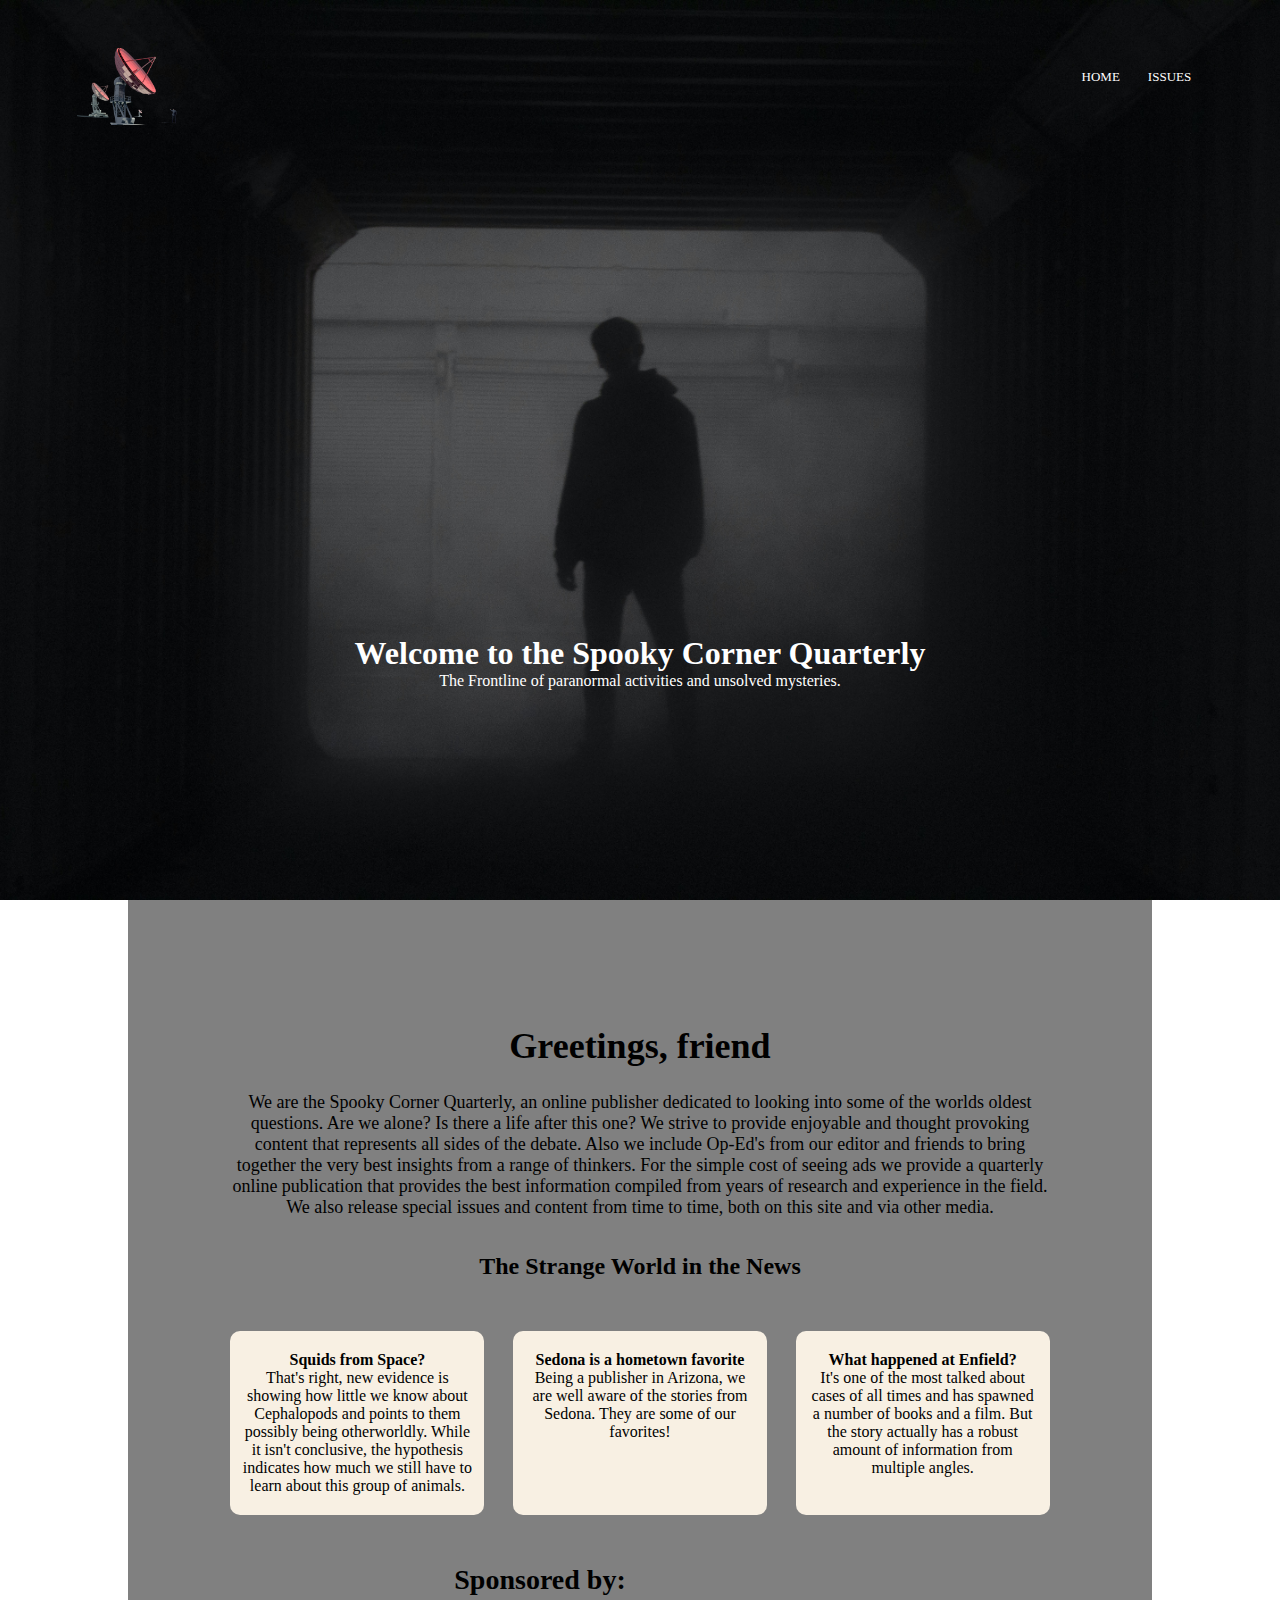
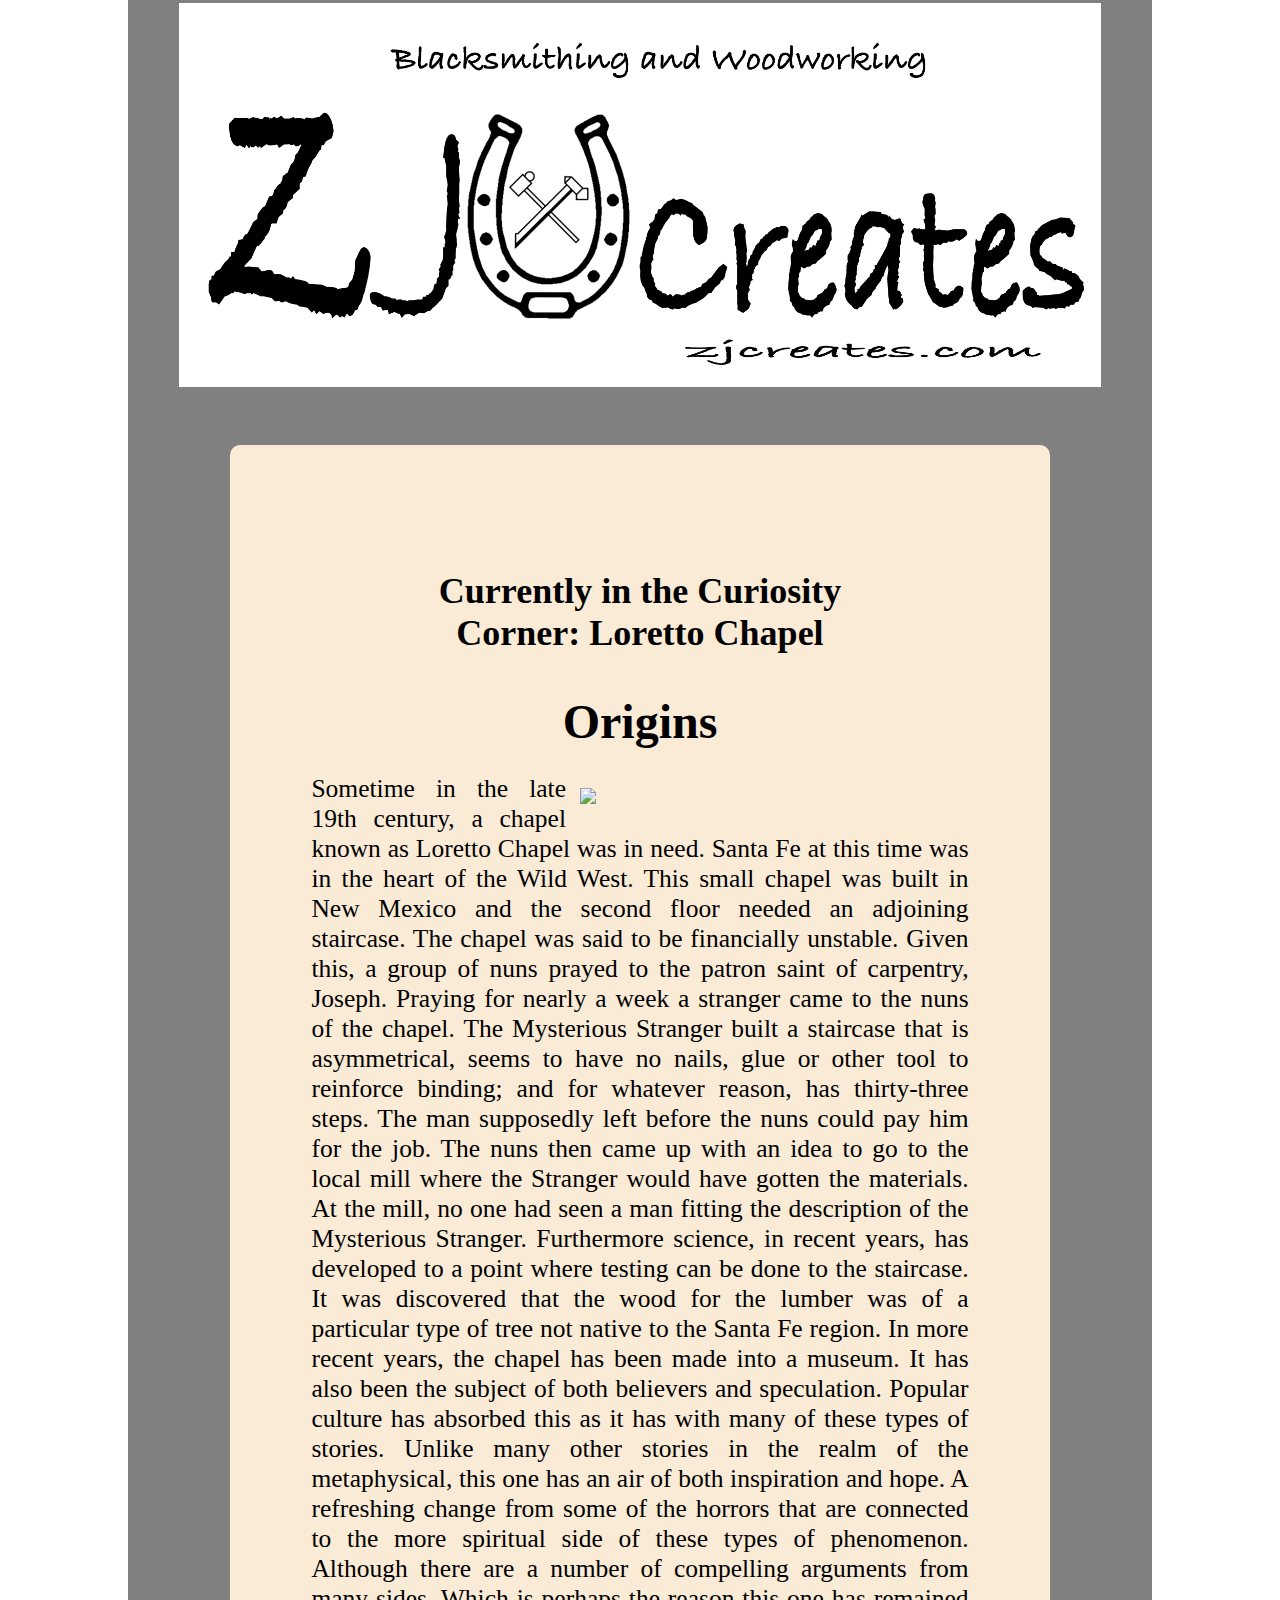
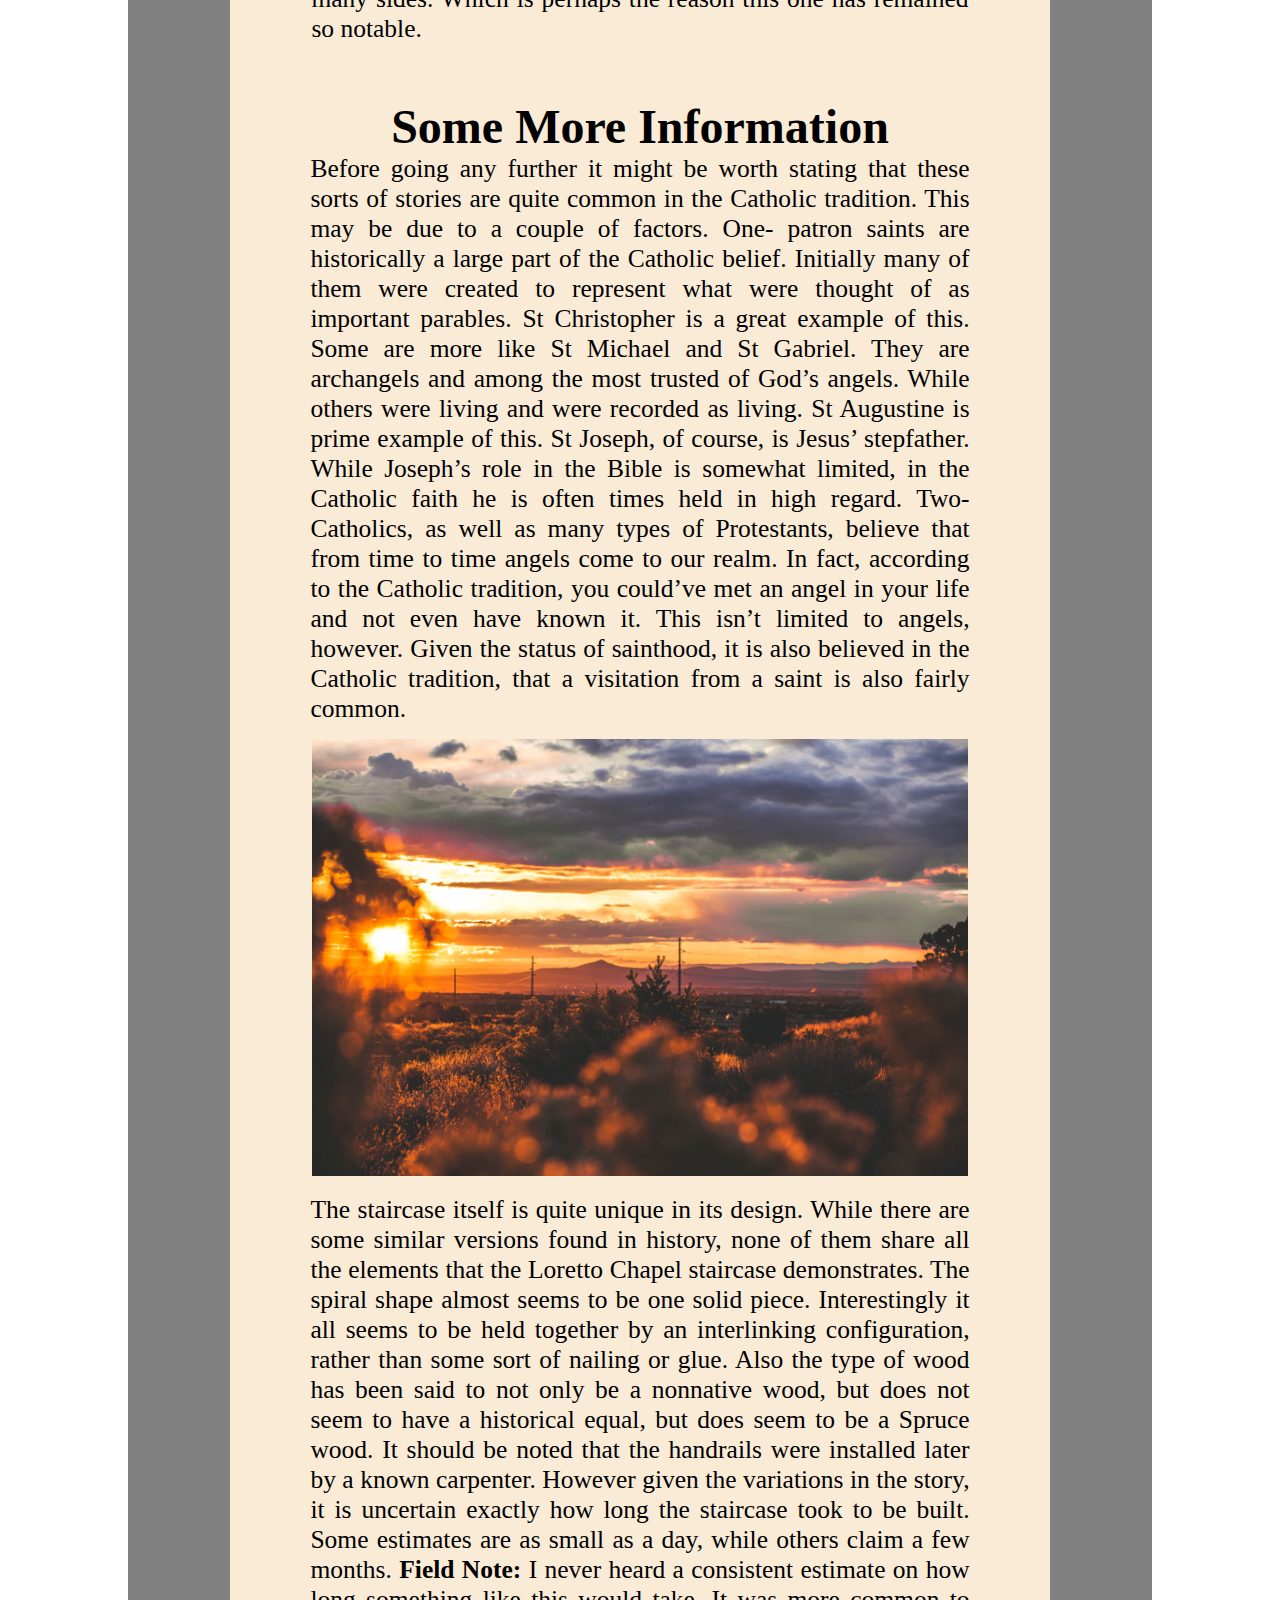
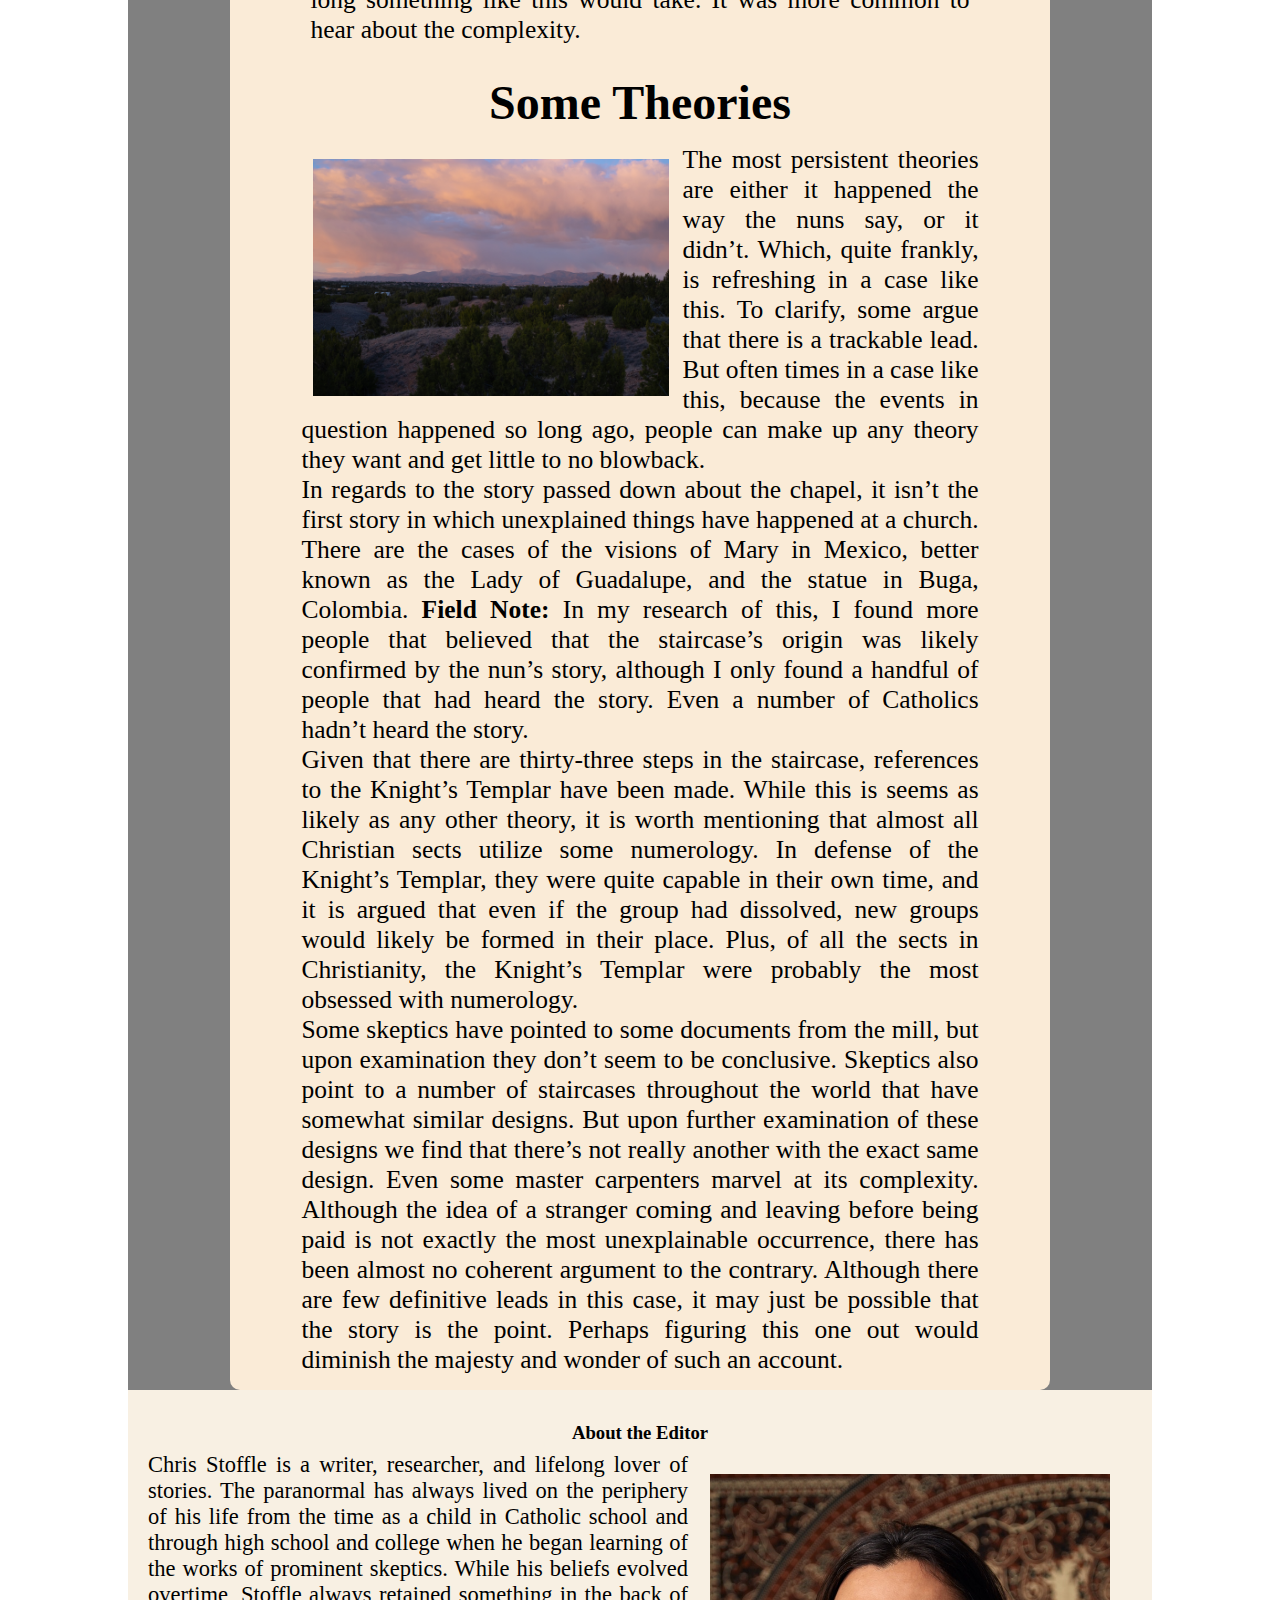
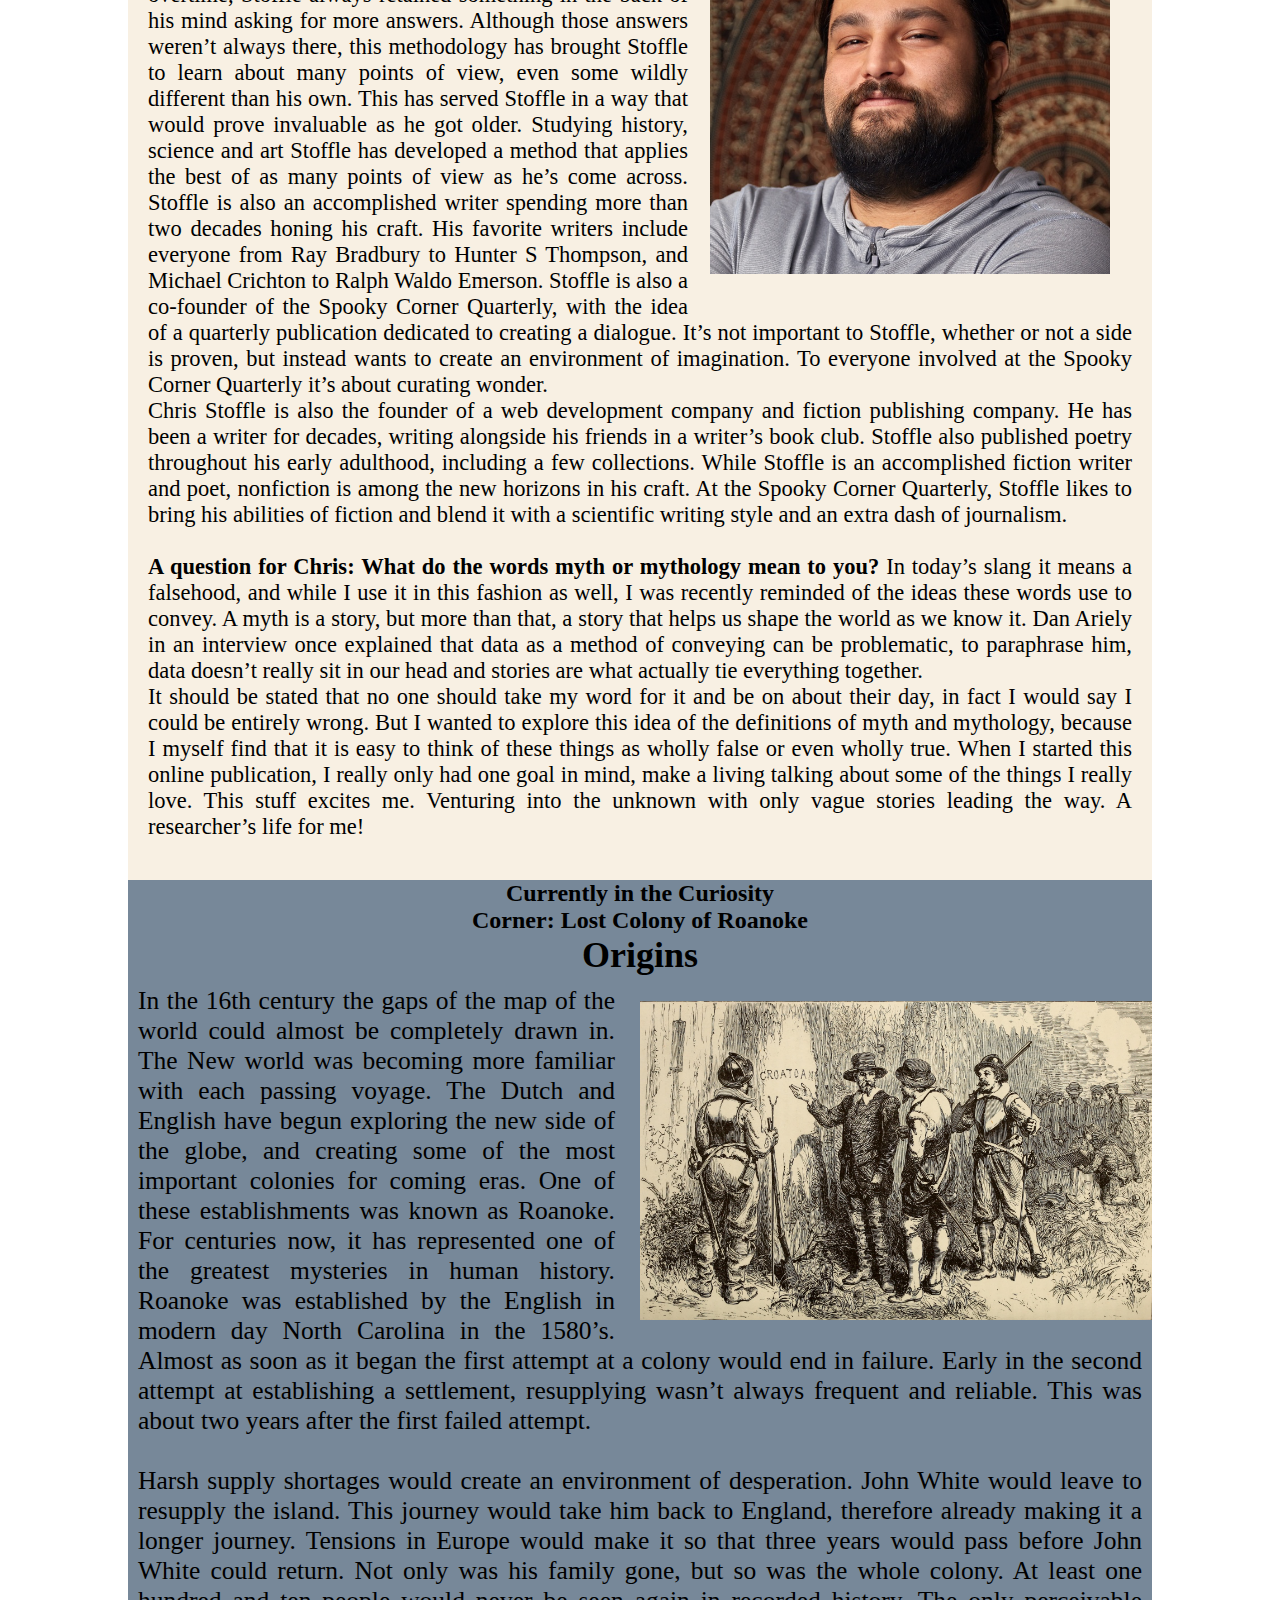
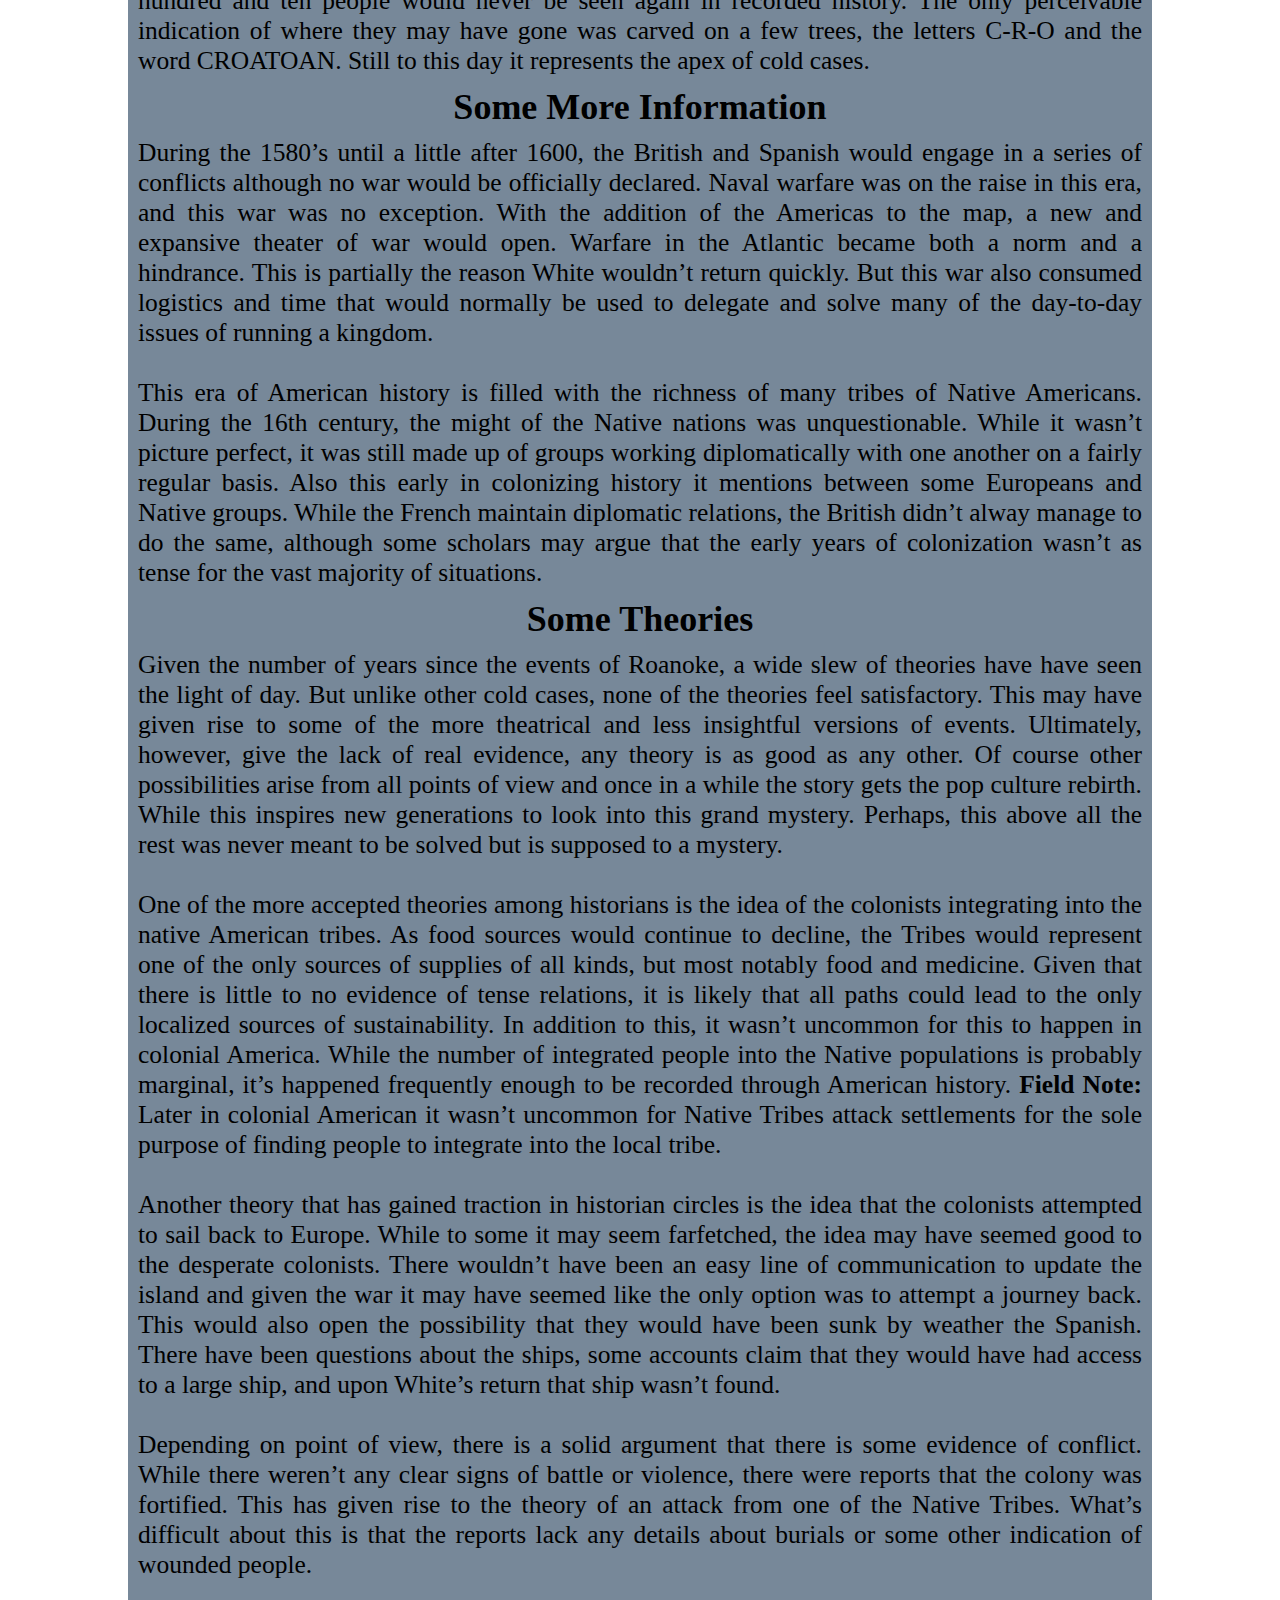
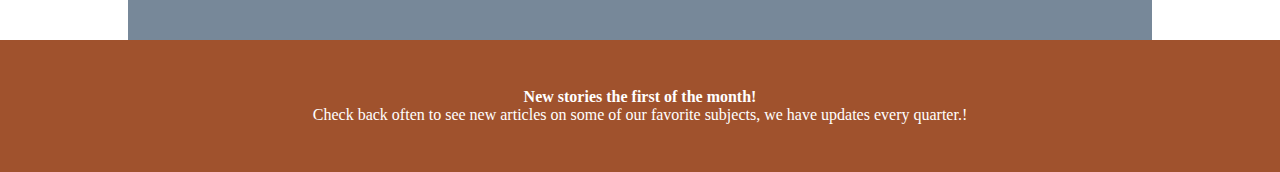
==== index.html @ 2ffd7998 "Update index.html" ====
<!DOCTYPE html>
<html>
<head>
    <title>Paranormal History</title>
    <link rel="stylesheet" href="dasStyle.css">
</head>
<body>
<section class="header">
    <nav>
<a href="index.html"><img src="photos/dishes.png"></a>
        <div class="nav-links">
            <ul>
                <li><a href="index.html">HOME</a></li>
                <li>
                    <a href="#">ISSUES</a>
                    <ul class="dropdown">
                        <li><a href="q32023.html">2022-Q3</a></li>
                        <li><a href="topics.html">2023-Q2</a></li>
                        <li><a href="q12023.html">2023-Q1</a></li>
                        <li><a href="q42022.html">2022-Q4</a></li>
                        <li><a href="q32022.html">2022-Q3</a></li>
                        <li><a href="q22022.html">2022-Q2</a></li>
                        <li><a href="oldIssue.html">2022-Q1</a></li>
                    </ul>
                </li>
            </ul>
        </div>
    </nav>
    <div class="textBox">
        <h1>Welcome to the Spooky Corner Quarterly</h1>
        <p>The Frontline of paranormal activities and unsolved mysteries.</p>
      
    </div>
    
    
</section>
    
    
<!-----------The actual body--------->
<section class="dasBody">
    <div class="aboutUs">
    <h1>Greetings, friend</h1>
    <p>We are the Spooky Corner Quarterly, an online publisher dedicated to looking into some of the worlds oldest questions. Are we alone? Is there a life after this one? We strive to provide enjoyable and thought provoking content that represents all sides of the debate. Also we include Op-Ed's from our editor and friends to bring together the very best insights from a range of thinkers. For the simple cost of seeing ads we provide a quarterly online publication that provides the best information compiled from years of research and experience in the field. We also release special issues and content from time to time, both on this site and via other media.
    </p>
    </div>
    <div class="features">
        <h2>The Strange World in the News</h2>
        <div class="row">
            <div class="featureCol">
                <h4>Squids from Space?</h4>
                <p>That's right, new evidence is showing how little we know about Cephalopods and points to them possibly being otherworldly. While it isn't conclusive, the hypothesis indicates how much we still have to learn about this group of animals.</p>
                </div>
            <div class="featureCol">
                <h4>Sedona is a hometown favorite</h4>
                <p>Being a publisher in Arizona, we are well aware of the stories from Sedona. They are some of our favorites!</p>
                </div>
             <div class="featureCol">
                <h4>What happened at Enfield?</h4>
                <p>It's one of the most talked about cases of all times and has spawned a number of books and a film. But the story actually has a robust amount of information from multiple angles.</p>
                </div>
        </div>    
    </div>
        <h3 class="adWording">Sponsored by:</h3>
        <a href="https://zjcreates.com/"><img src="photos/zjCreates.png" class="homePageAd"></a>
            <br>
            <br>
            <br>
            <br>
            <br>
    <div class="dasSubBody">
    <h1>Currently in the Curiosity<br>Corner: Loretto Chapel</h1>
    <h4>Origins</h4>
    <div class="sectionOne">
        <div class="gridOneB">
        <img src="photos/nick-castelli-qZVvpv0seEA-unsplash.jpg">
        </div>
        <div class="gridOneA">
        <p>Sometime in the late 19th century, a chapel known as Loretto Chapel was in need. Santa Fe at this time was in the heart of the Wild West. This small chapel was built in New Mexico and the second floor needed an adjoining staircase. The chapel was said to be financially unstable. Given this, a group of nuns prayed to the patron saint of carpentry, Joseph. Praying for nearly a week a stranger came to the nuns of the chapel. The Mysterious Stranger built a staircase that is asymmetrical, seems to have no nails, glue or other tool to reinforce binding; and for whatever reason, has thirty-three steps. The man supposedly left before the nuns could pay him for the job. The nuns then came up with an idea to go to the local mill where the Stranger would have gotten the materials. At the mill, no one had seen a man fitting the description of the Mysterious Stranger. Furthermore science, in recent years, has developed to a point where testing can be done to the staircase. It was discovered that the wood for the lumber was of a particular type of tree not native to the Santa Fe region. In more recent years, the chapel has been made into a museum. It has also been the subject of both believers and speculation. Popular culture has absorbed this as it has with many of these types of stories. Unlike many other stories in the realm of the metaphysical, this one has an air of both inspiration and hope. A refreshing change from some of the horrors that are connected to the more spiritual side of these types of phenomenon. Although there are a number of compelling arguments from many sides. Which is perhaps the reason this one has remained so notable. 
        </p>
        </div>
    </div>
    <div class="sectionTwo">
        <h4>Some More Information</h4>
        <p>Before going any further it might be worth stating that these sorts of stories are quite common in the Catholic tradition. This may be due to a couple of factors. One- patron saints are historically a large part of the Catholic belief. Initially many of them were created to represent what were thought of as important parables. St Christopher is a great example of this. Some are more like St Michael and St Gabriel. They are archangels and among the most trusted of God’s angels. While others were living and were recorded as living. St Augustine is prime example of this. St Joseph, of course, is Jesus’ stepfather. While Joseph’s role in the Bible is somewhat limited, in the Catholic faith he is often times held in high regard. Two- Catholics, as well as many types of Protestants, believe that from time to time angels come to our realm. In fact, according to the Catholic tradition, you could’ve met an angel in your life and not even have known it. This isn’t limited to angels, however. Given the status of sainthood, it is also believed in the Catholic tradition, that a visitation from a saint is also fairly common.
        </p>
    </div>
    <img src="photos/maddy-baker-DVze54aeK9k-unsplash.jpg" class="sectionThree">
    <div class="sectionTwo">
        <p>The staircase itself is quite unique in its design. While there are some similar versions found in history, none of them share all the elements that the Loretto Chapel staircase demonstrates. The spiral shape almost seems to be one solid piece. Interestingly it all seems to be held together by an interlinking configuration, rather than some sort of nailing or glue. Also the type of wood has been said to not only be a nonnative wood, but does not seem to have a historical equal, but does seem to be a Spruce wood. It should be noted that the handrails were installed later by a known carpenter. However given the variations in the story, it is uncertain exactly how long the staircase took to be built. Some estimates are as small as a day, while others claim a few months. <b>Field Note:</b> I never heard a consistent estimate on how long something like this would take. It was more common to hear about the complexity. 
        </p>
    </div>
    <h4>Some Theories</h4>
    <div class="sectionFour">
        <div class="gridTwoB">
        <img src="photos/moriah-wolfe-vsfAJDoXu1A-unsplash.jpg">
        </div>
        <div class="gridTwoA">
        <p>The most persistent theories are either it happened the way the nuns say, or it didn’t. Which, quite frankly, is refreshing in a case like this. To clarify, some argue that there is a trackable lead. But often times in a case like this, because the events in question happened so long ago, people can make up any theory they want and get little to no blowback.<br>In regards to the story passed down about the chapel, it isn’t the first story in which unexplained things have happened at a church. There are the cases of the visions of Mary in Mexico, better known as the Lady of Guadalupe, and the statue in Buga, Colombia. <b>Field Note:</b> In my research of this, I found more people that believed that the staircase’s origin was likely confirmed by the nun’s story, although I only found a handful of people that had heard the story. Even a number of Catholics hadn’t heard the story.<br>
        Given that there are thirty-three steps in the staircase, references to the Knight’s Templar have been made. While this is seems as likely as any other theory, it is worth mentioning that almost all Christian sects utilize some numerology. In defense of the Knight’s Templar, they were quite capable in their own time, and it is argued that even if the group had dissolved, new groups would likely be formed in their place. Plus, of all the sects in Christianity, the Knight’s Templar were probably the most obsessed with numerology. <br>
        Some skeptics have pointed to some documents from the mill, but upon examination they don’t seem to be conclusive. Skeptics also point to a number of staircases throughout the world that have somewhat similar designs. But upon further examination of these designs we find that there’s not really another with the exact same design. Even some master carpenters marvel at its complexity. Although the idea of a stranger coming and leaving before being paid is not exactly the most unexplainable occurrence, there has been almost no coherent argument to the contrary. Although there are few definitive leads in this case, it may just be possible that the story is the point. Perhaps figuring this one out would diminish the majesty and wonder of such an account. 
        </p>
        </div>
    </div>
</div>    
    <div class="aboutEditor">
        <h3>About the Editor</h3>
    <img src="photos/mainPortCropped.jpg" class="editorGridA">
    <div class="editorGridB">
        <p>Chris Stoffle is a writer, researcher, and lifelong lover of stories. The paranormal has always lived on the periphery of his life from the time as a child in Catholic school and through high school and college when he began learning of the works of prominent skeptics. While his beliefs evolved overtime, Stoffle always retained something in the back of his mind asking for more answers. Although those answers weren’t always there, this methodology has brought Stoffle to learn about many points of view, even some wildly different than his own. This has served Stoffle in a way that would prove invaluable as he got older. Studying history, science and art Stoffle has developed a method that applies the best of as many points of view as he’s come across. Stoffle is also an accomplished writer spending more than two decades honing his craft. His favorite writers include everyone from Ray Bradbury to Hunter S Thompson, and Michael Crichton to Ralph Waldo Emerson. Stoffle is also a co-founder of the Spooky Corner Quarterly, with the idea of a quarterly publication dedicated to creating a dialogue. It’s not important to Stoffle, whether or not a side is proven, but instead wants to create an environment of imagination. To everyone involved at the Spooky Corner Quarterly it’s about curating wonder.<br>
        Chris Stoffle is also the founder of a web development company and fiction publishing company. He has been a writer for decades, writing alongside his friends in a writer’s book club. Stoffle also published poetry throughout his early adulthood, including a few collections. While Stoffle is an accomplished fiction writer and poet, nonfiction is among the new horizons in his craft. At the Spooky Corner Quarterly, Stoffle likes to bring his abilities of fiction and blend it with a scientific writing style and an extra dash of journalism.<br>
            <br>
        <b>A question for Chris: What do the words myth or mythology mean to you?</b> In today’s slang it means a falsehood, and while I use it in this fashion as well, I was recently reminded of the ideas these words use to convey. A myth is a story, but more than that, a story that helps us shape the world as we know it. Dan Ariely in an interview once explained that data as a method of conveying can be problematic, to paraphrase him, data doesn’t really sit in our head and stories are what actually tie everything together.<br> 
        It should be stated that no one should take my word for it and be on about their day, in fact I would say I could be entirely wrong. But I wanted to explore this idea of the definitions of myth and mythology, because I myself find that it is easy to think of these things as wholly false or even wholly true. When I started this online publication, I really only had one goal in mind, make a living talking about some of the things I really love. This stuff excites me. Venturing into the unknown with only vague stories leading the way. A researcher’s life for me!<br>
        </p>
    </div>
    </div>
    <div class="secondFeat">
        <h2>Currently in the Curiosity<br>Corner: Lost Colony of Roanoke</h2>
        <h4>Origins</h4>
        <img src="photos/Roanoke.jpg" class="secPic">
        <p>In the 16th century the gaps of the map of the world could almost be completely drawn in. The New world was becoming more familiar with each passing voyage. The Dutch and English have begun exploring the new side of the globe, and creating some of the most important colonies for coming eras. One of these establishments was known as Roanoke. For centuries now, it has represented one of the greatest mysteries in human history. Roanoke was established by the English in modern day North Carolina in the 1580’s. Almost as soon as it began the first attempt at a colony would end in failure. Early in the second attempt at establishing a settlement, resupplying wasn’t always frequent and reliable. This was about two years after the first failed attempt.<br>
        <br>
        Harsh supply shortages would create an environment of desperation. John White would leave to resupply the island. This journey would take him back to England, therefore already making it a longer journey. Tensions in Europe would make it so that three years would pass before John White could return. Not only was his family gone, but so was the whole colony. At least one hundred and ten people would never be seen again in recorded history. The only perceivable indication of where they may have gone was carved on a few trees, the letters C-R-O and the word CROATOAN. Still to this day it represents the apex of cold cases. 
        </p>
        <h4>Some More Information</h4>
        <p>During the 1580’s until a little after 1600, the British and Spanish would engage in a series of conflicts although no war would be officially declared.  Naval warfare was on the raise in this era, and this war was no exception. With the addition of the Americas to the map, a new and expansive theater of war would open. Warfare in the Atlantic became both a norm and a hindrance. This is partially the reason White wouldn’t return quickly. But this war also consumed logistics and time that would normally be used to delegate and solve many of the day-to-day issues of running a kingdom. <br>
        <br>
        This era of American history is filled with the richness of many tribes of Native Americans. During the 16th century, the might of the Native nations was unquestionable. While it wasn’t picture perfect, it was still made up of groups working diplomatically with one another on a fairly regular basis. Also this early in colonizing history it mentions between some Europeans and Native groups. While the French maintain diplomatic relations, the British didn’t alway manage to do the same, although some scholars may argue that the early years of colonization wasn’t as tense for the vast majority of situations.
        </p>
        <h4>Some Theories</h4>
        <p>Given the number of years since the events of Roanoke, a wide slew of theories have have seen the light of day. But unlike other cold cases, none of the theories feel satisfactory. This may have given rise to some of the more theatrical and less insightful versions of events. Ultimately, however, give the lack of real evidence, any theory is as good as any other. Of course other possibilities arise from all points of view and once in a while the story gets the pop culture rebirth. While this inspires new generations to look into this grand mystery. Perhaps, this above all the rest was never meant to be solved but is supposed to a mystery.<br>
        <br>
        One of the more accepted theories among historians is the idea of the colonists integrating into the native American tribes. As food sources would continue to decline, the Tribes would represent one of the only sources of supplies of all kinds, but most notably food and medicine. Given that there is little to no evidence of tense relations, it is likely that all paths could lead to the only localized sources of sustainability. In addition to this, it wasn’t uncommon for this to happen in colonial America. While the number of integrated people into the Native populations is probably marginal, it’s happened frequently enough to be recorded through American history. <b>Field Note:</b> Later in colonial American it wasn’t uncommon for Native Tribes attack settlements for the sole purpose of finding people to integrate into the local tribe.<br>
        <br>
        Another theory that has gained traction in historian circles is the idea that the colonists attempted to sail back to Europe. While to some it may seem farfetched, the idea may have seemed good to the desperate colonists. There wouldn’t have been an easy line of communication to update the island and given the war it may have seemed like the only option was to attempt a journey back. This would also open the possibility that they would have been sunk by weather the Spanish. There have been questions about the ships, some accounts claim that they would have had access to a large ship, and upon White’s return that ship wasn’t found.<br>
        <br>
        Depending on point of view, there is a solid argument that there is some evidence of conflict. While there weren’t any clear signs of battle or violence, there were reports that the colony was fortified. This has given rise to the theory of an attack from one of the Native Tribes. What’s difficult about this is that the reports lack any details about burials or some other indication of wounded people.
        </p>
    </div>
</section>
</body>
<footer>
    <h4>New stories the first of the month!</h4>
    <p>Check back often to see new articles on some of our favorite subjects, we have updates every quarter.!</p>
    
</footer>






</html>
---- dasStyle.css ----
*{
    padding: 0;
    margin: 0;
}
.header{
    background-image: url(photos/alexandre-lallemand-gZpM8PjMdBo-unsplash.jpg);
    min-height: 100vh;
    width: 100%;
    background-position: center;
    background-size: cover;
    position: relative;
}
nav{
    display: flex;
    padding: 2% 6%;
    justify-content: space-between;
    align-items: center;
}
nav img{
    width: 150px;
}
.nav-links{
    flex: 1;
    text-align: right;
}
.nav-links ul li{
    list-style: none;
    display: inline-block;
    padding: 8px 12px;
    position: relative;
}
.nav-links ul li a{
    color: #fff;
    text-decoration: none;
    font-size: 13px;
}
.nav-links ul li::after{
    content: '';
    width: 0%;
    height: 2px;
    background: #808080;
    display: block;
    margin: auto;
    transition: 0.5s;
}
.nav-links ul li:hover::after{
    width: 100%;   
}
.dropdown li{
    display: block;
}
.dropdown{
    width: 100%;
    background: #808080;
    position: absolute;
    z-index: 999;
    display: none;
}

ul li:hover ul.dropdown {
    display: block;
}
.textBox{
    margin-top: 30rem;
    text-align: center;
}
.textBox h1{
    color: #fff;
}
.textBox p{
    color: #fff;
}

/*-----body----*/
body{
    background-image: url(photos/david-monje-n00dm9FBwrs-unsplash.jpg)
}
.dasBody{
    background-color: #808080;
    width: 80%;
    margin: auto;
    text-align: center;
    padding-top: 100px;
}
.dasBody h1{
    font-size: 36px;
    padding: 25px;
}
.aboutUs{
    width: 80%;
    margin: auto;
    text-align: center;
}
.aboutUs p{
    font-size: 18px;
}
.row{
    width: 80%;
    margin: auto;
    margin-top: 5%;
    display: flex;
    justify-content: space-between;
}
.features h2{
    padding-top: 35px;
}
.featureCol{
    flex-basis: 31%;
    background: #f8f0e3;
    border-radius: 10px;
    margin-bottom: 5%;
    padding: 20px 12px;
    box-sizing: border-box;
}
.rowTwo{
    width: 80%;
    margin: auto;
    margin-top: 5%;
    display: grid;
    grid-template-columns: 1fr 1fr 1fr 1fr;
    justify-content: space-between;
    padding-bottom: 2.5rem;
}
.featureColTwo{
    flex-basis: 31%;
    background: #FFDEAD;
    border-radius: 5.5rem;
    margin-bottom: 5%;
    padding: 20px 12px;
    box-sizing: border-box;
}
.adWording{
    text-align: center;
    font-size: 28px;
    margin-left: -12.5rem;
    padding: 7.5px;
}
.homePageAd{
    display: block;
    width: 90%;
    margin-left: auto;
    margin-right: auto;
}
.aboutEditor{
    background: #f8f0e3;
    padding: 20px;
    padding-top: 1.5rem;
    padding-bottom: 2.5rem;
}
.aboutEditor h3{
    padding: 0.5rem;
}.aboutEditor p{
    font-size: 22.5px;
}
.editorGridA{
    float: right;
    width: 400px;
    height: 400px;
    padding: 22px;
}
.editorGridB{
    text-align: justify;
}
.secondFeat{
    background: #778899;
    width: 100%;
    padding-bottom: 50px;
}
.secondFeat h4{
    font-size: 36px;   
}
.secondFeat p{
    text-align: justify;
    font-size: 25.5px;
    padding: 10px;
}
.secPic{
    float: right;
    width: 50%;
    padding-left: 25px;
    padding-top: 25px;
    padding-bottom: 25px;
}


/*---topicPage---*/
.subHeader{
    height: 50vh;
    width: 100%;
    background-image:linear-gradient(rgb(128,128,128),rgba(4,9,30,0.7)), url(photos/jr-korpa-tzQkuviIuHU-unsplash.jpg);
    background-position: center;
    background-size: cover;
    text-align: center;
    color: #f8f0e3;
}
.container{
    width: 96%;
    margin: 0 auto;
    width: 100%;
    max-width: 80%;
    margin: 0 auto;
    padding: 3rem;
    border-radius: 1.5rem;
    margin-top: -2rem;
    background-color: #f8f0e3;
    margin-bottom: -2rem;
}
.container h1{
    text-align: center;
    margin-top: 1rem;
    padding-bottom: 1.5rem;
}
.container h5{
    text-align: center;
    margin-top: 1rem;
    padding-bottom: 1.5rem;
}
.container p{
    text-align: justify;
    margin-top: 1rem;
}
.art1 img{
    height: 250px;
    margin-top: 1.5rem;
    padding-right: 1.5rem;
    padding-bottom: 1.5rem;
}
.article2 p{
    text-align: justify;
    padding-bottom: 1.5rem;
}
.grid{
    padding-top: 1.5rem;
    padding-bottom: 1.5rem;
    display: grid;
    grid-template-columns: 1fr 3fr;
}
.grid a{
    text-decoration: none;
    color: #000;
}
.grid2{
    padding-top: 1.5rem;
    padding-bottom: 1.5rem;
    display: grid;
    grid-template-columns: 3fr 1fr;
}
.grid2 a{
    text-decoration: none;
    color: #000;
}
.article3 p{
    text-align: justify;
}
.article4 img{
    height: 350px;
    margin-top: 1.5rem;
    padding-left: 1.5rem;
}


/*----blog pages------*/
.dasSubBody{
    background-color: #FAEBD7;
    width: 80%;
    margin: auto;
    text-align: center;
    padding-top: 100px;
    border-radius: 10px;
    box-sizing: content-box;
    margin-top: -2rem;
}
.dasSubBody h4{
    padding-top: 15px;
    font-size: 48px;
}
.sectionOne{
    padding: 25px;
}
.gridOneA p{
    text-align: justify;
    font-size: 25.5px;
    padding-left: 3.5rem;
    padding-right: 3.5rem;
}
.gridOneB img{
    float: right;
    padding: 10px;
    padding-right: 3.5rem;
    margin: 4px;
    width: 50%;
}
.sectionTwo{
    padding: 15px;
    padding-left: 5rem;
    padding-right: 5rem;
}
.sectionTwo p{
    text-align: justify;
    font-size: 25.5px;
}
.sectionThree{
    width: 80%;
    margin-left: auto;
    margin-right: auto;
}
.sectionFour{
    padding: 15px;
}
.gridTwoB img{
    float: left;
    padding: 10px;
    margin: 4px;
    width: 45%;
    padding-left: 4rem;
}
.gridTwoA p{
    text-align: justify;
    font-size: 25.5px;
    padding-right: 3.5rem;
    padding-left: 3.5rem;
}


/*----topicRedub----*/
.dasTopicBody{
    background: #808080;
    width: 80%;
    margin: auto;
    text-align: center;
    padding-top: 100px;
    border-radius: 10px;
    box-sizing: content-box;
    margin-top: -2rem;
}
.dasTopicBody h2{
    font-size: 36px;
}
.dasTopicBody h4{
    font-size: 28px;
}
.firstStory{
    background: #F5DEB3;
    width: 80%;
    margin-left: auto;
    margin-right: auto;
    border: 60px double #d3d3d3;
    border-radius: 1.5rem;
}
.firstStory h2{
    padding: 15px;
}
.firstStory h4{
    padding: 10px;
}
.salemPicOne{
    float: left;
    width: 50%;
    padding: 10px;
}
.firstStory p{
    text-align: justify;
    font-size: 20px;
    padding: 10px;
    padding-bottom: 3rem;
}
.salemPicTwo{
    float: right;
    width: 30%;
    padding: 10px;
}
.salemPicThree{
    width: 80%;
    margin-left: auto;
    margin-right: auto;
    border-radius: 5rem;;
}


/*-----back issues-----*/
.dasNewBody{
    background-color: #808080;
    width: 80%;
    margin: auto;
    text-align: center;
    padding-top: 100px;
    border-radius: 15px;
    margin-top: -1.5rem;
}
.dasNewBody h1{
    padding-bottom: 1.5rem;
    font-size: 36px;
}
.dasNewBody h2{
    font-size: 28px;
}
.dasNewBody h4{
    font-size: 24px;
}
.subjectOne{
    background: #dcdcdc;
    border-radius: 5rem;
    width: 95%;
    margin-left: auto;
    margin-right: auto;
}
.subjectOne h2{
    padding: 0.5rem;
}
.subjectOne h4{
    padding: 0.5rem;
}
.subjectOne p{
    text-align: justify;
    padding: 5rem;
    font-size: 22.5px;
}
.gridAlphaOne{
    float: right;
    width: 35%;
    padding-left: 0.5rem;
    border-radius: 15rem;
}
.gridAlphaTwo{
    float: left;
    width: 35%;
    padding: 0.5rem;
    border-radius: 7.5rem;
}
.swedenBorg{
    float: left;
    width: 65%;
    padding-top: 1.5rem;
    padding-right: 0.5rem;
}
.subArticle h3{
    padding: 25px;
    font-size: 28px;
}
.subArticle p{
    text-align: justify;
    padding: 1.5rem;
    font-size: 25.5px;
}
.backStories{
    background: #D2B48C;
    padding-bottom: 5rem;
}
.backStories h3{
    font-size: 36px;
    padding: 1rem;
}
.backStories h4{
    font-size: 30px;
}
.dasContainer{
    display: inline-block;
    width: 97.5%;
}
.gridBetaOne{
    background: #FAEBD7;
}
.gridBetaTwo{
    background: #F5F5F5;
}
.backStoryAltPic{
    width: 95%;
    margin-left: auto;
    margin-right: auto;
    border: 17.5px solid #d2b48c;
}
.backFloatRight{
    float: right;
    width: 50%;
    padding: 10px;
}
.q22022picBottom{
    width: 47.5%;
    float: right;
    border: 10px double #808080;
}
.gridBetaTwo img{
    float: left;
    width: 50%;
    padding: 10px;
}
.gridBetaOne p{
    text-align: justify;
    font-size: 22.5px;
    padding: 20px;
}
.gridBetaTwo p{
    text-align: justify;
    font-size: 22.5px;
    padding: 20px;
}

/*----bSide pages----*/
.newSubHeader{
    height: 50vh;
    width: 100%;
    background-image:linear-gradient(rgb(169,169,169),rgba(4,9,30,0.7)), url(photos/jesse-bowser-ZmBnq7ui6mU-unsplash.jpg);
    background-position: center;
    background-size: cover;
    text-align: center;
    color: #f8f0e3;
}
.backStoriesTwo{
    background: #D3D3D3;
}
.backStoriesTwo h3{
    padding: 1rem;
}
.dasContainerTwo{
    display: inline-block;
}
.dasContainerTwo p{
    text-align: justify;
    font-size: 22.5px;
    padding: 10px;
}
.gridCharlieOne{
    background: #FFF8DC;
    border: 1rem solid #808080;
}
.gridCharlieTwo{
    background: #FAF0E6;
    border: 1rem solid #808080;
}
.gridCharlieOne img{
    width: 50%;
    border: 20px solid #d3d3d3;
    float: right;
}
.gridCharlieTwo img{
    width: 50%;
    border: 15px solid #d3d3d3;
    float: left;
}
.topicAltHead{
    border-left: 2.5rem solid #808080;
    border-right: 2.5rem solid #808080;
}
.subHeaderAlpha{
    height: 50vh;
    width: 100%;
    background-image:linear-gradient(rgb(176,196,222,0.7),rgba(4,9,30,0.7)), url(photos/ben-griffiths-l7R85WBKl1c-unsplash.jpg);
    background-position: center;
    background-size: cover;
    text-align: center;
    color: #f8f0e3;
}
.subBodyq12022{
    padding-top: 25px;
    background: #F5F5DC;
    width: 80%;
    margin: auto;
    border-radius: 10px;
    box-sizing: content-box;
    margin-top: -2rem;
    padding-bottom: 2rem;
}
.intrabox12022{
    background:#B0C4DE;
    text-align: justify;
    width: 80%;
    margin: auto;
    border-radius: 5rem;
    box-sizing: content-box;
}
.intrabox12022 h3{
    font-size: 48px;
    text-align: center;
}
.intrabox12022 img{
    float: left;
    padding: 50px;
    width: 65%;
}
.intrabox12022 p{
    font-size: 25.5px;
    padding: 50px;
}
.newMexico{
    width: 100%;
    padding-top: 50px;
    padding-bottom: 50px;
}
.intraboxBeta12022{
    background:#808080;
    text-align: justify;
    width: 95%;
    margin-right: auto;
    border-radius: 5rem;
    box-sizing: content-box;
}
.intraboxBeta12022 h3{
    font-size: 48px;
    text-align: center;
}
.intraboxBeta12022 p{
    font-size: 28px;
    padding: 50px;
}
.intraboxCharlie12022{
    margin-top: 50px;
    background:#000000;
    text-align: justify;
    width: 90%;
    margin-left: auto;
    border-radius: 5rem;
    box-sizing: content-box;
}
.intraboxCharlie12022 h3{
    font-size: 48px;
    text-align: center;
    color: #fff;
}
.intraboxCharlie12022 img{
    float: right;
    width: 35%;
    border-radius: 5rem;
    padding: 50px;
}
.intraboxCharlie12022 p{
    font-size: 25.5px;
    padding: 50px;
    color: #fff;
}
.otherStoriesQ12022{
    background: #D3D3D3;
    width: 80%;
    margin-left: auto;
    margin-right: auto;
}

.gridBackStoryQ12022{
    display: grid;
    grid-template-columns: 1fr 1fr;
}
.unitA{
    background: #FFF8DC;
}
.unitB{
    background: #FAF0E6;
}
.unitA img{
    width: 400px;
    height: 240px;
    float: right;
}
.unitB img{
    width: 400px;
    height: 240px;
    float: left;
}
.dasNewBodyBeta{
    background-color: #808080;
    width: 80%;
    margin: auto;
    text-align: center;
    padding-top: 100px;
    border-radius: 15px;
    margin-top: -1.5rem;
}
.dasNewBodyBeta h1{
    padding-bottom: 1.5rem;
    font-size: 60px;
}
.subjectOneBeta{
    background: #ffffe0;
    border-radius: 5rem;
    width: 95%;
    margin-left: auto;
    margin-right: auto;
}
.subjectOneBeta h2{
    padding: 2.5rem;
    font-size: 48px;
}
.subjectOneBeta h4{
    padding: 0.5rem;
    font-size: 36px;
}
.subjectOneBeta p{
    text-align: justify;
    padding: 5rem;
    font-size: 25.5px;
}
.gridAlteredOne{
    float: left;
    width: 35%;
    padding: 1.5rem;
    border-radius: 15rem;
}
.gridAlteredTwo{
    float: right;
    width: 35%;
    padding: 75px;
    border-radius: 7.5rem;
}



/*----q2altPic---*/
.q3y22subHeader{
    height: 50vh;
    width: 100%;
    background-image:linear-gradient(rgb(176,196,222,0.7),rgba(4,9,30,0.7)), url(photos/mathew-macquarrie-u6OnpbMuZAs-unsplash.jpg);
    background-position: center;
    background-size: cover;
    text-align: center;
    color: #f8f0e3;
}

/*-----Q32022 alt pic------*/
.backStoriesBeta h3{
    font-size: 36px;
    padding: 10px;
}
.backStoriesBeta h4{
    font-size: 30px;
    padding: 10px;
}
.backStoriesBeta p{
    font-size: 22.5px;
    padding: 15px;
    text-align: justify;
}
.q32022img{
    float: right;
    width: 45%;
    padding: 3.5rem;
}
.q32022altPic{
    background: #faf0e6;
    width: 90%;
    margin-left: auto;
    margin-right: auto;
    border: 35px solid #808080;
}
.q32022altPic img{
    width: 45%;
    float: right;
    padding: 15px;
}
/*------Q4altStuff-----*/
.subjectOneCharlie{
    background: #778899;
    border-radius: 5rem;
    width: 95%;
    margin-left: auto;
    margin-right: auto;
}
.subjectOneCharlie h2{
    padding: 2.5rem;
    font-size: 48px;
}
.subjectOneCharlie h4{
    padding: 0.5rem;
    font-size: 36px;
}
.subjectOneCharlie p{
    text-align: justify;
    padding: 5rem;
    font-size: 25.5px;
}
.q3subSection{
    background: #fff4c4;
}
.furtherReading{
    background: #fffff0;
    width: 90%;
    margin-right: auto;
    display: grid;
    grid-template-columns: 1fr 2fr;
}
.bubble4{
    background: #ffd700;
    width: 85%;
    margin-left: auto;
    border: #808080;
    border-style: solid;
    border-width: 25px;
}
.backStoriesBeta{
    background: #CD853F;
}
.newQuartBackSide{
    background: #ffdead;
    padding-bottom: 2.5rem;
}
.newQuartBackSide h3{
    font-size: 36px;
    padding: 20px;
}
.newQuartBackSlot{
    background: #cd853f;
    width: 90%;
    margin-right: auto;
    margin-left: auto;
    padding-bottom: 2rem;
    border: 15px solid #808080;
}
.newQuartBackSlot img{
    float: right;
    width: 45%;
    border: 10px solid #ffdead;
}
.newQuartBackSlot p{
    text-align: justify;
    font-size: 25.5px;
    padding: 1rem;
    padding-bottom: 0.5rem;
}
.altMiddlePicture{
    width: 100%;
}
.subArticleBeta p{
    font-size: 25.5px;
    padding: 1.5rem;
    text-align: justify;
}
.subArticleBeta h3{
    font-size: 42px;
    padding: 1.5rem;
}
.subArticleBeta h4{
    font-size: 36px;
}
.subArticleBeta img{
    float: right;
    width: 32.5%;
    padding: 0.5rem;
    border-radius: 7.5rem;
}
.q42022picBack{
    width: 65%;
    float: left;
    border: 10px inset #D2B48C;
}


















































/*----footer----*/
footer{
    background: #A0522D;
    padding: 3rem;
    text-align: center;
}
footer h4{
    color: #fff;
}
footer p{
    color: #fff;
}



@media (max-width: 1200px){
    .row{
        display: block;
    }
    .curiosity{
        display: block;
    }
    .curiosityCol img{
        width: 80%;
        margin: auto;
        border-radius: 10px;
        box-sizing: border-box;
    }
    .intrabox12022 img{
        float: left;
        padding: 35px;
        width: 40%;
    }
    .intraboxCharlie12022 img{
        float: right;
        width: 35%;
        border-radius: 5rem;
        padding: 35px;
    }
}
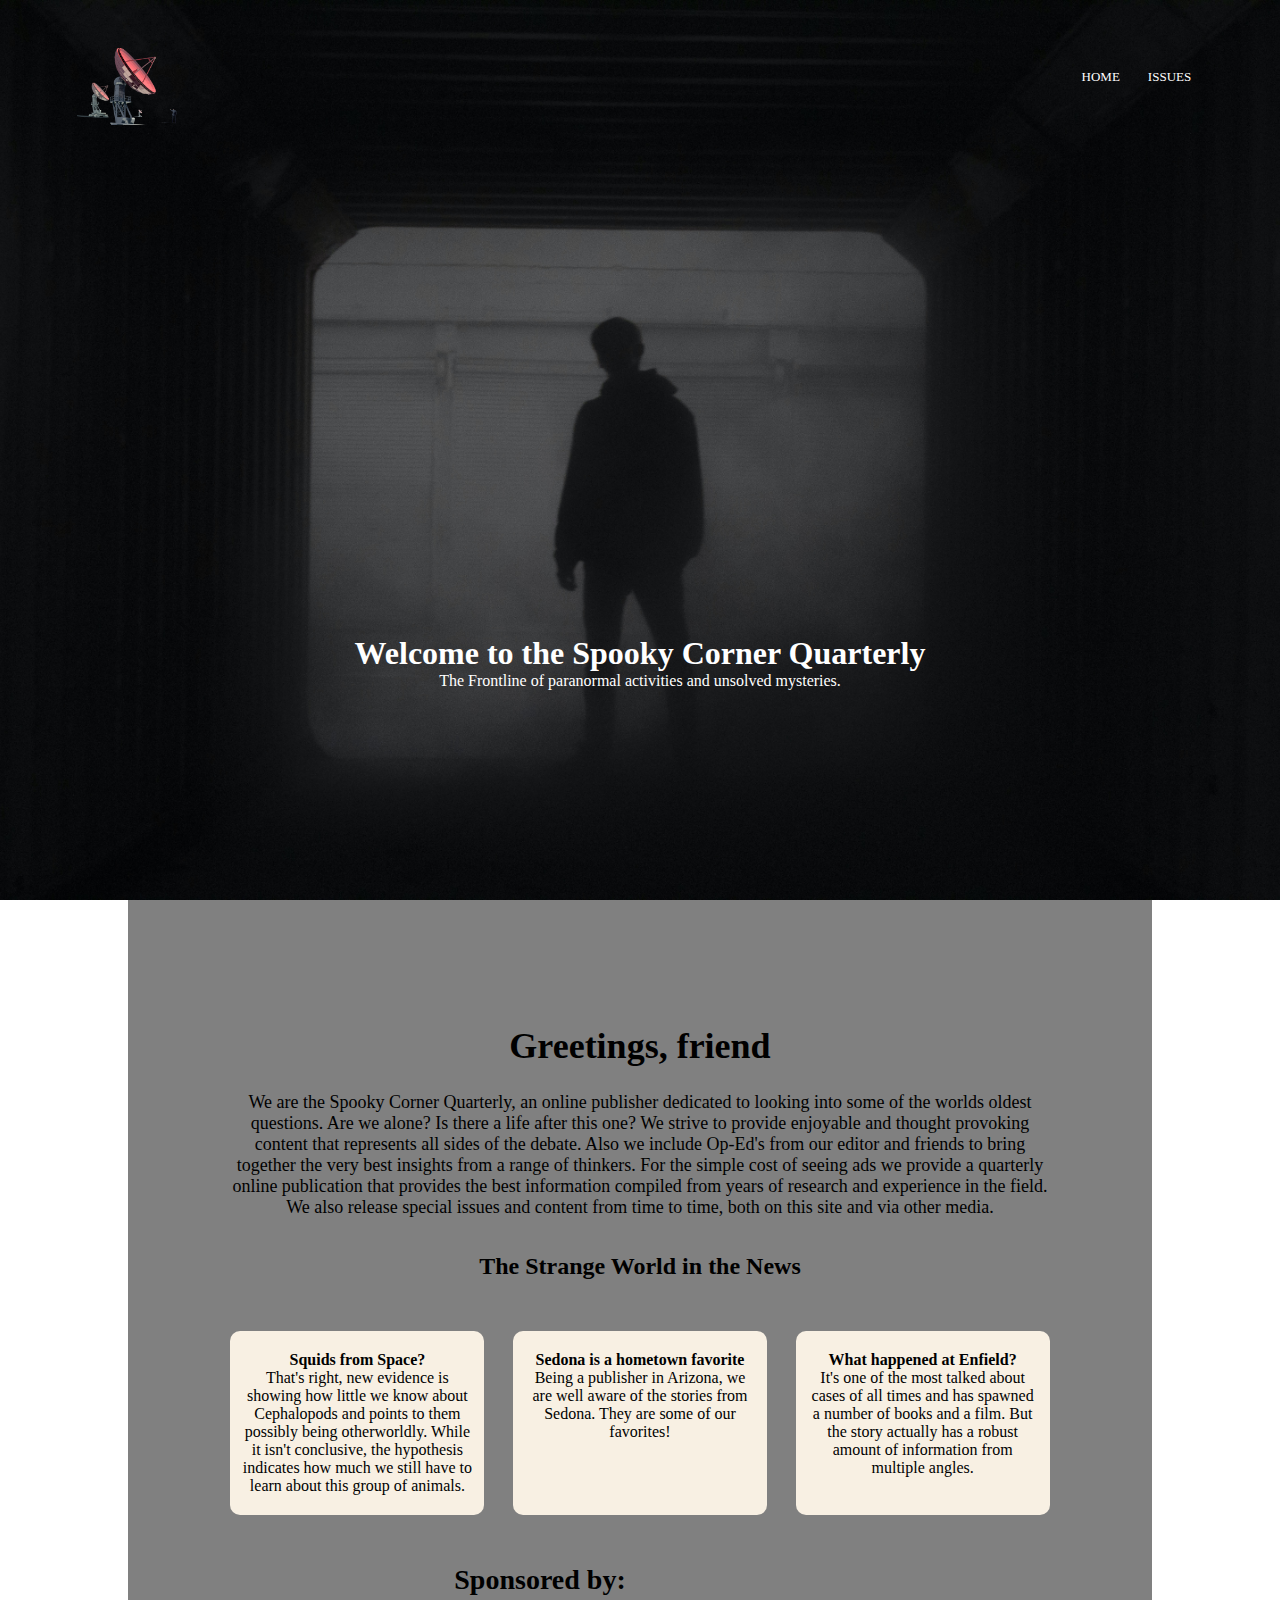
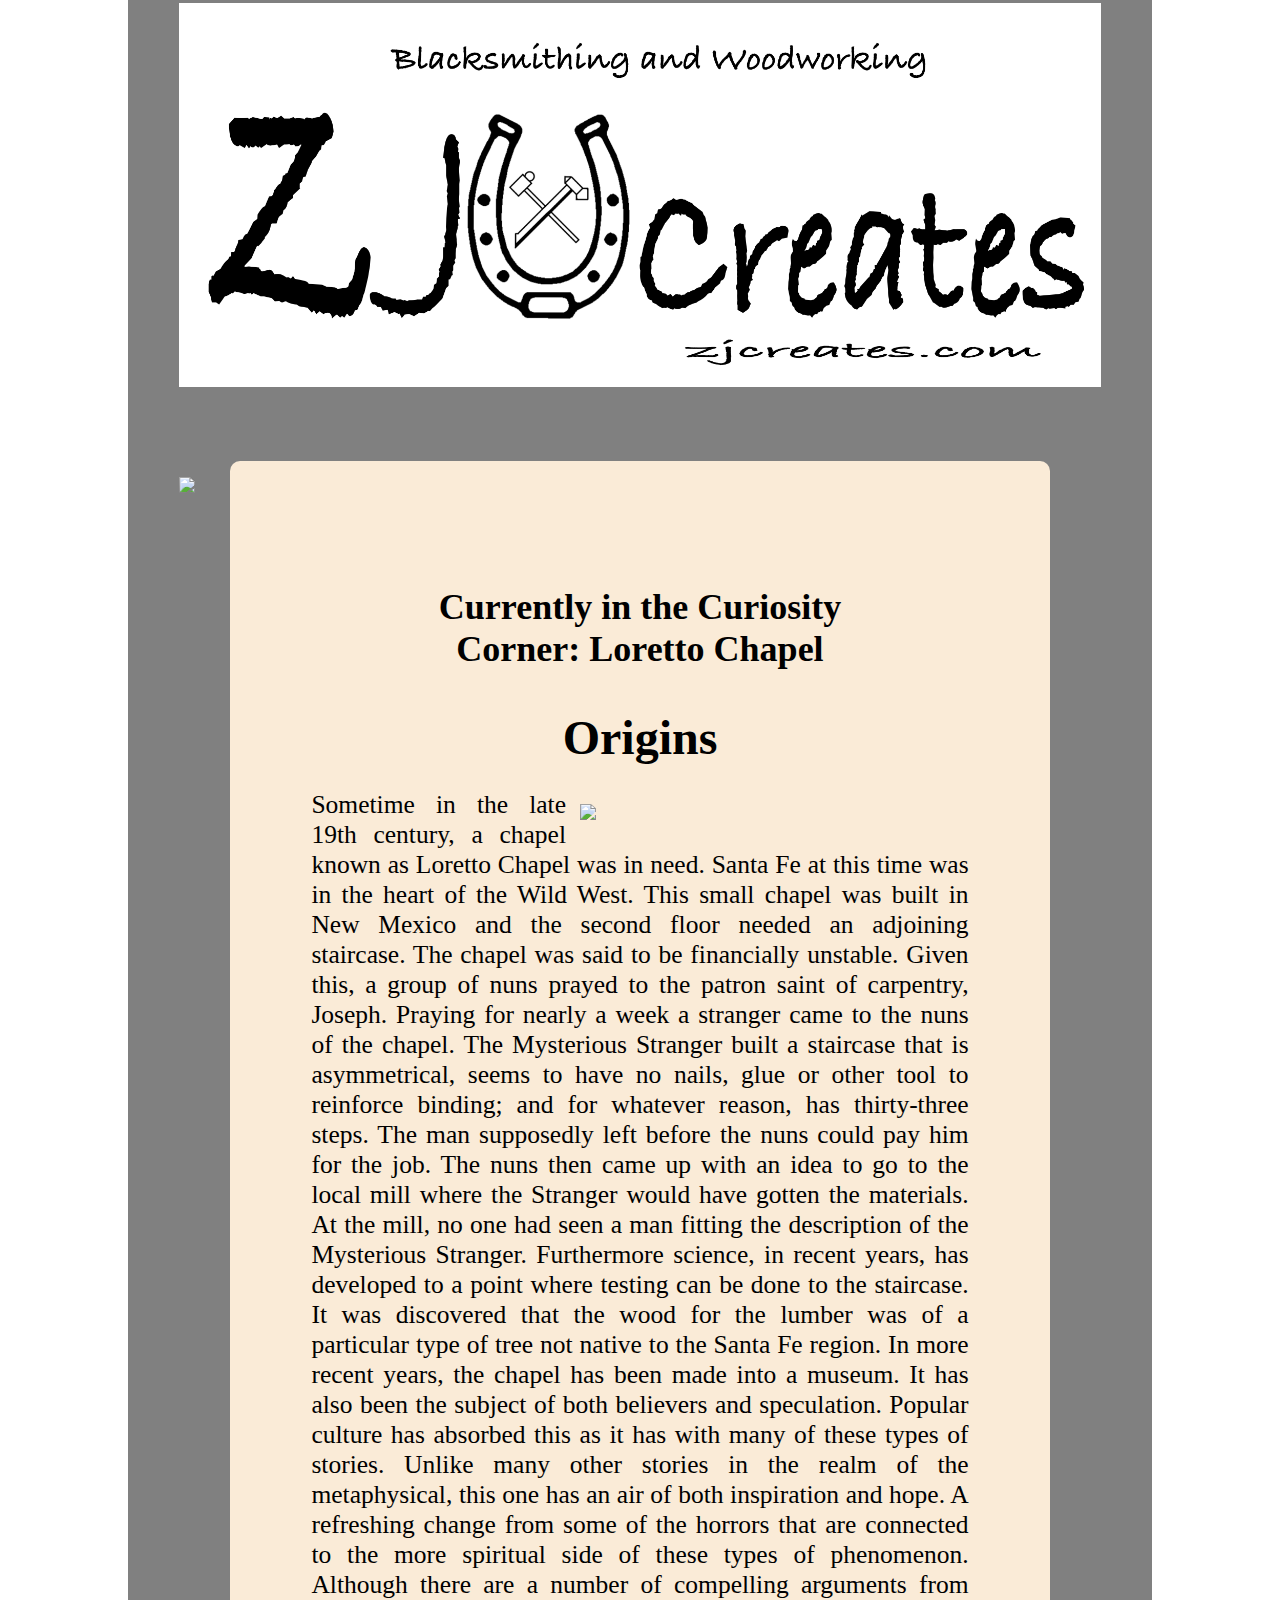
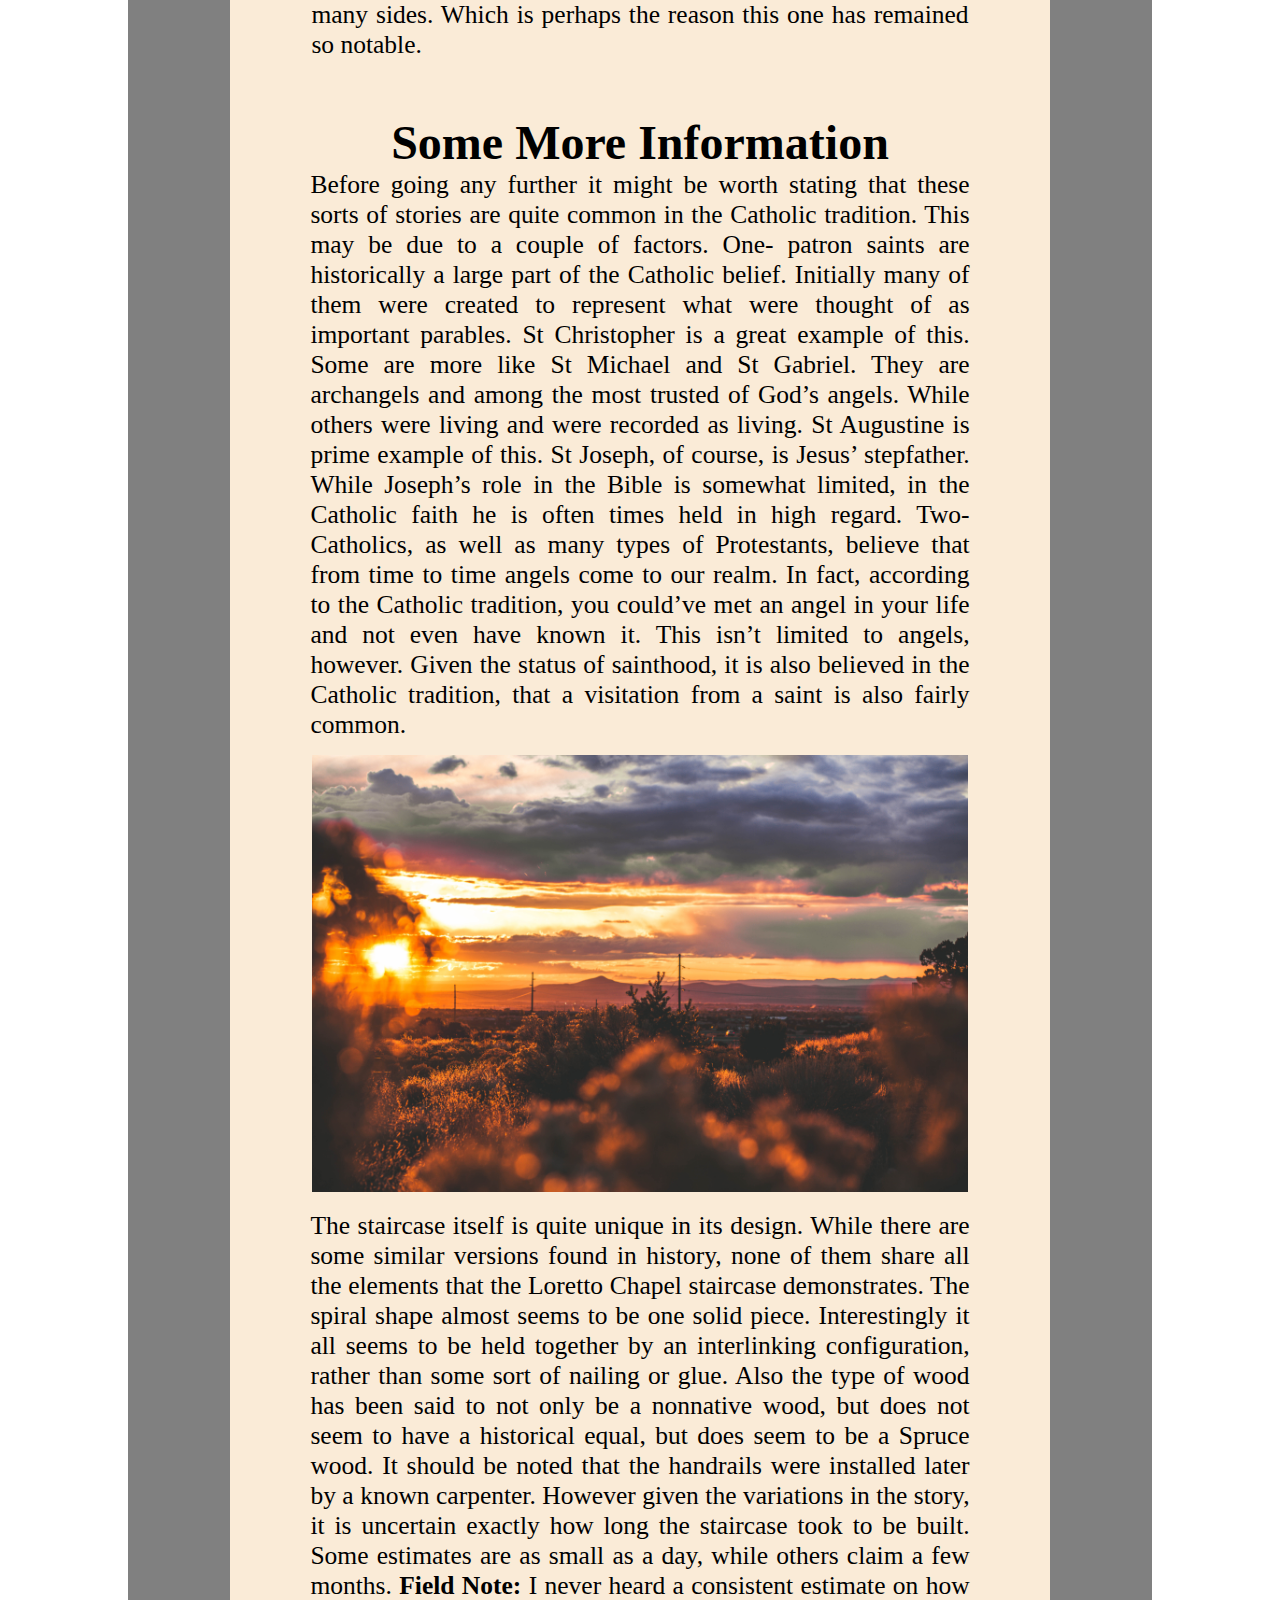
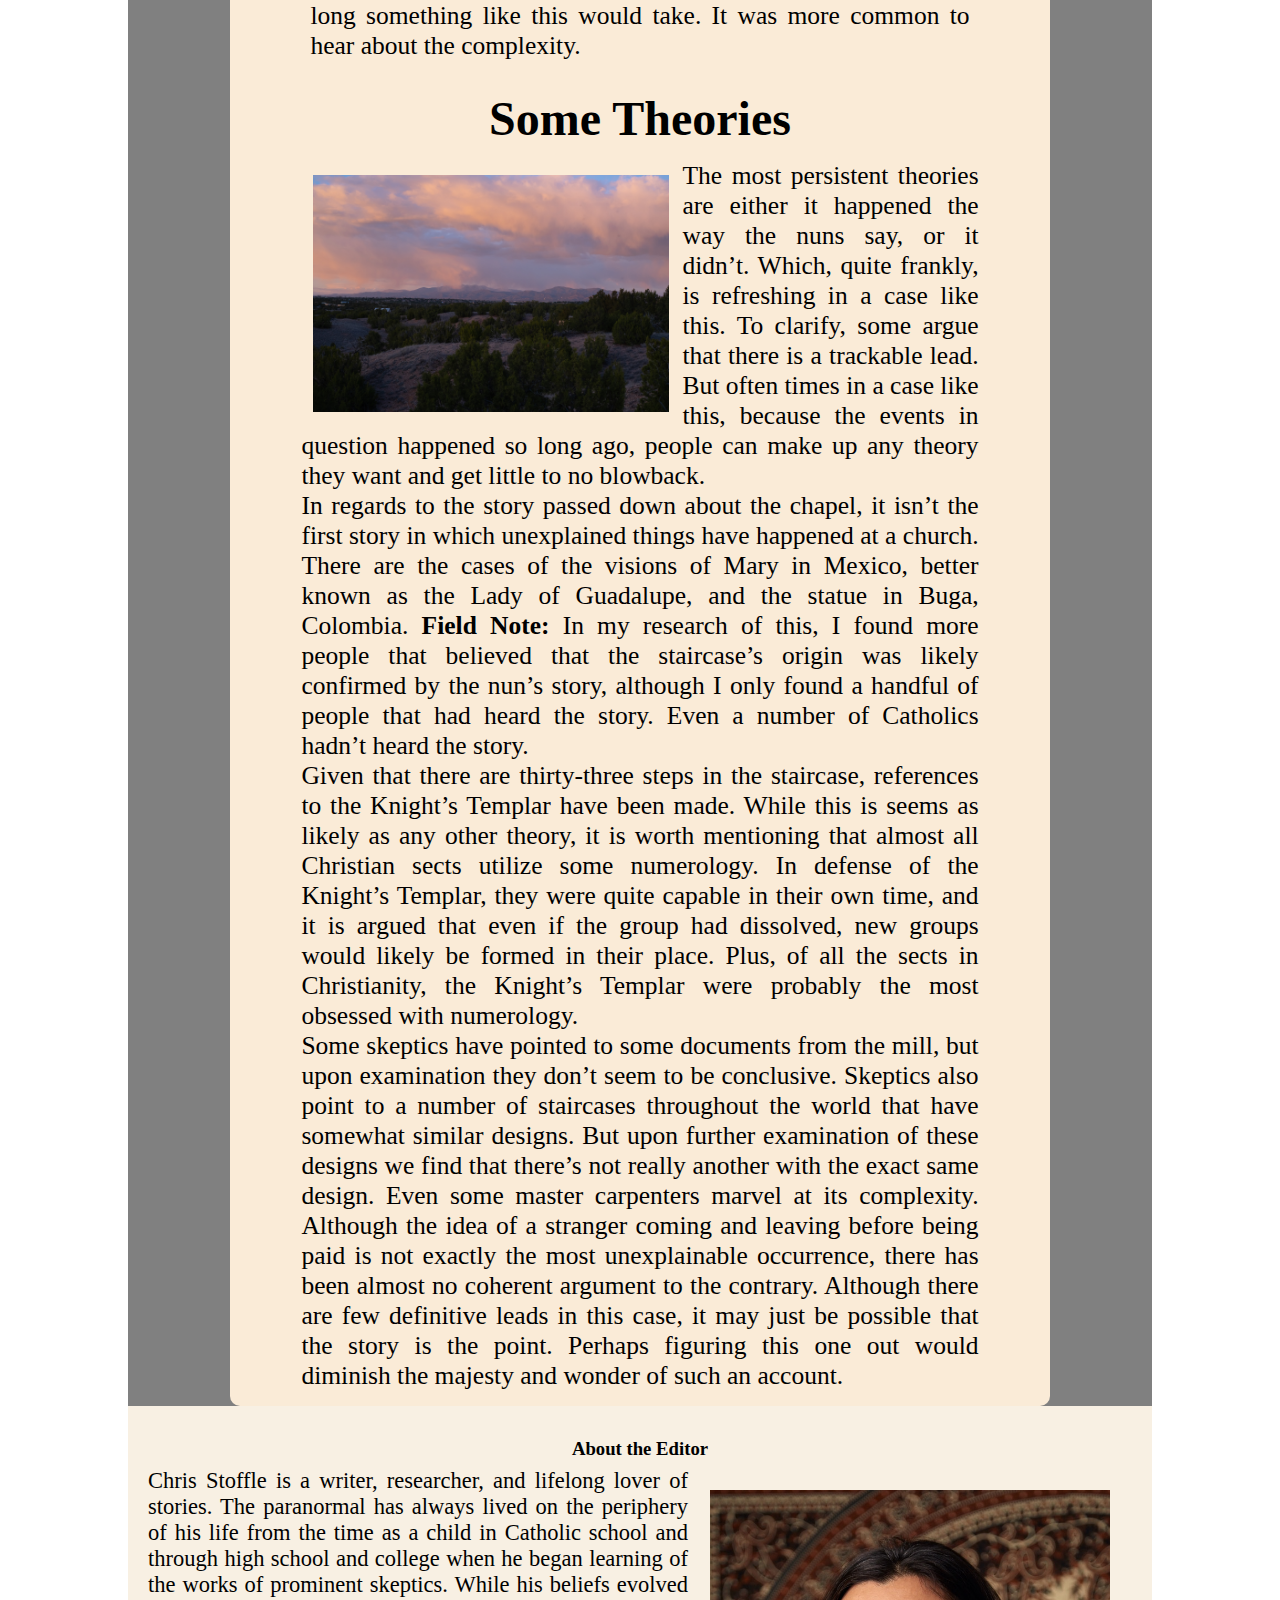
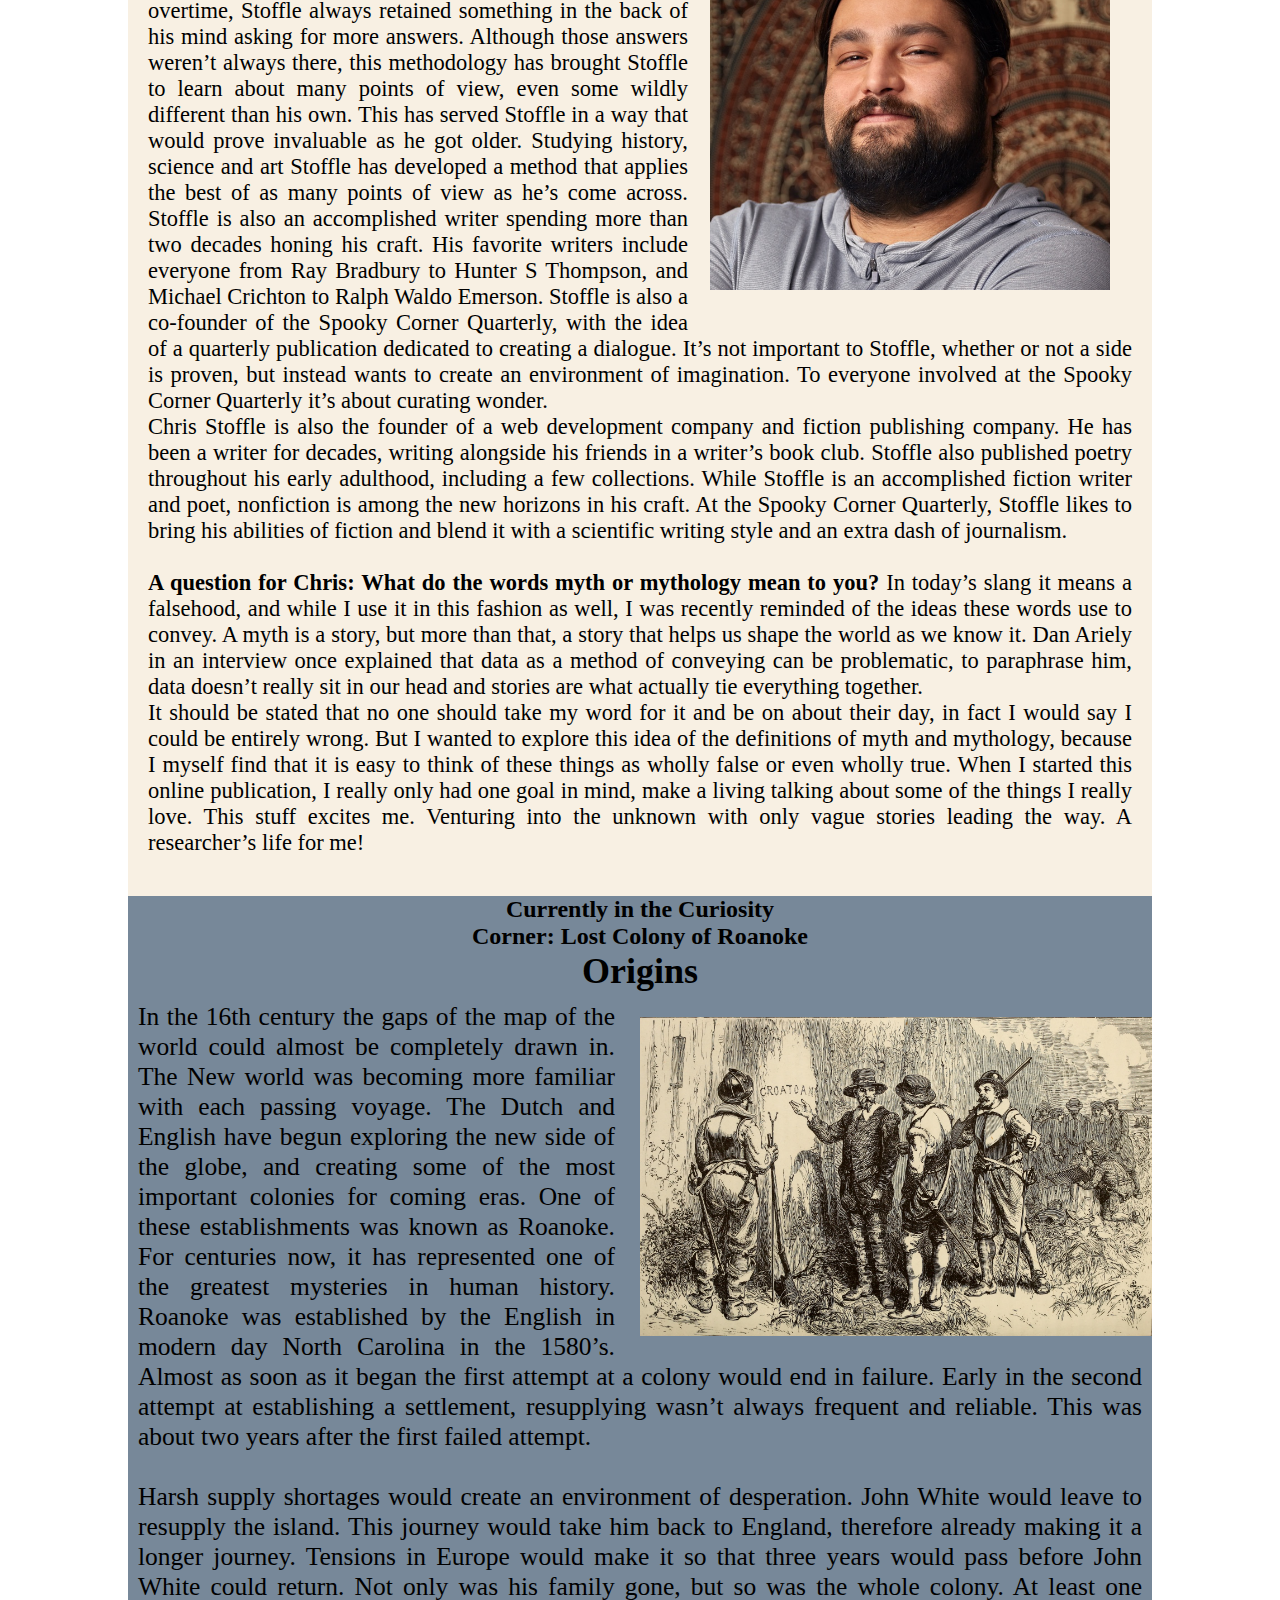
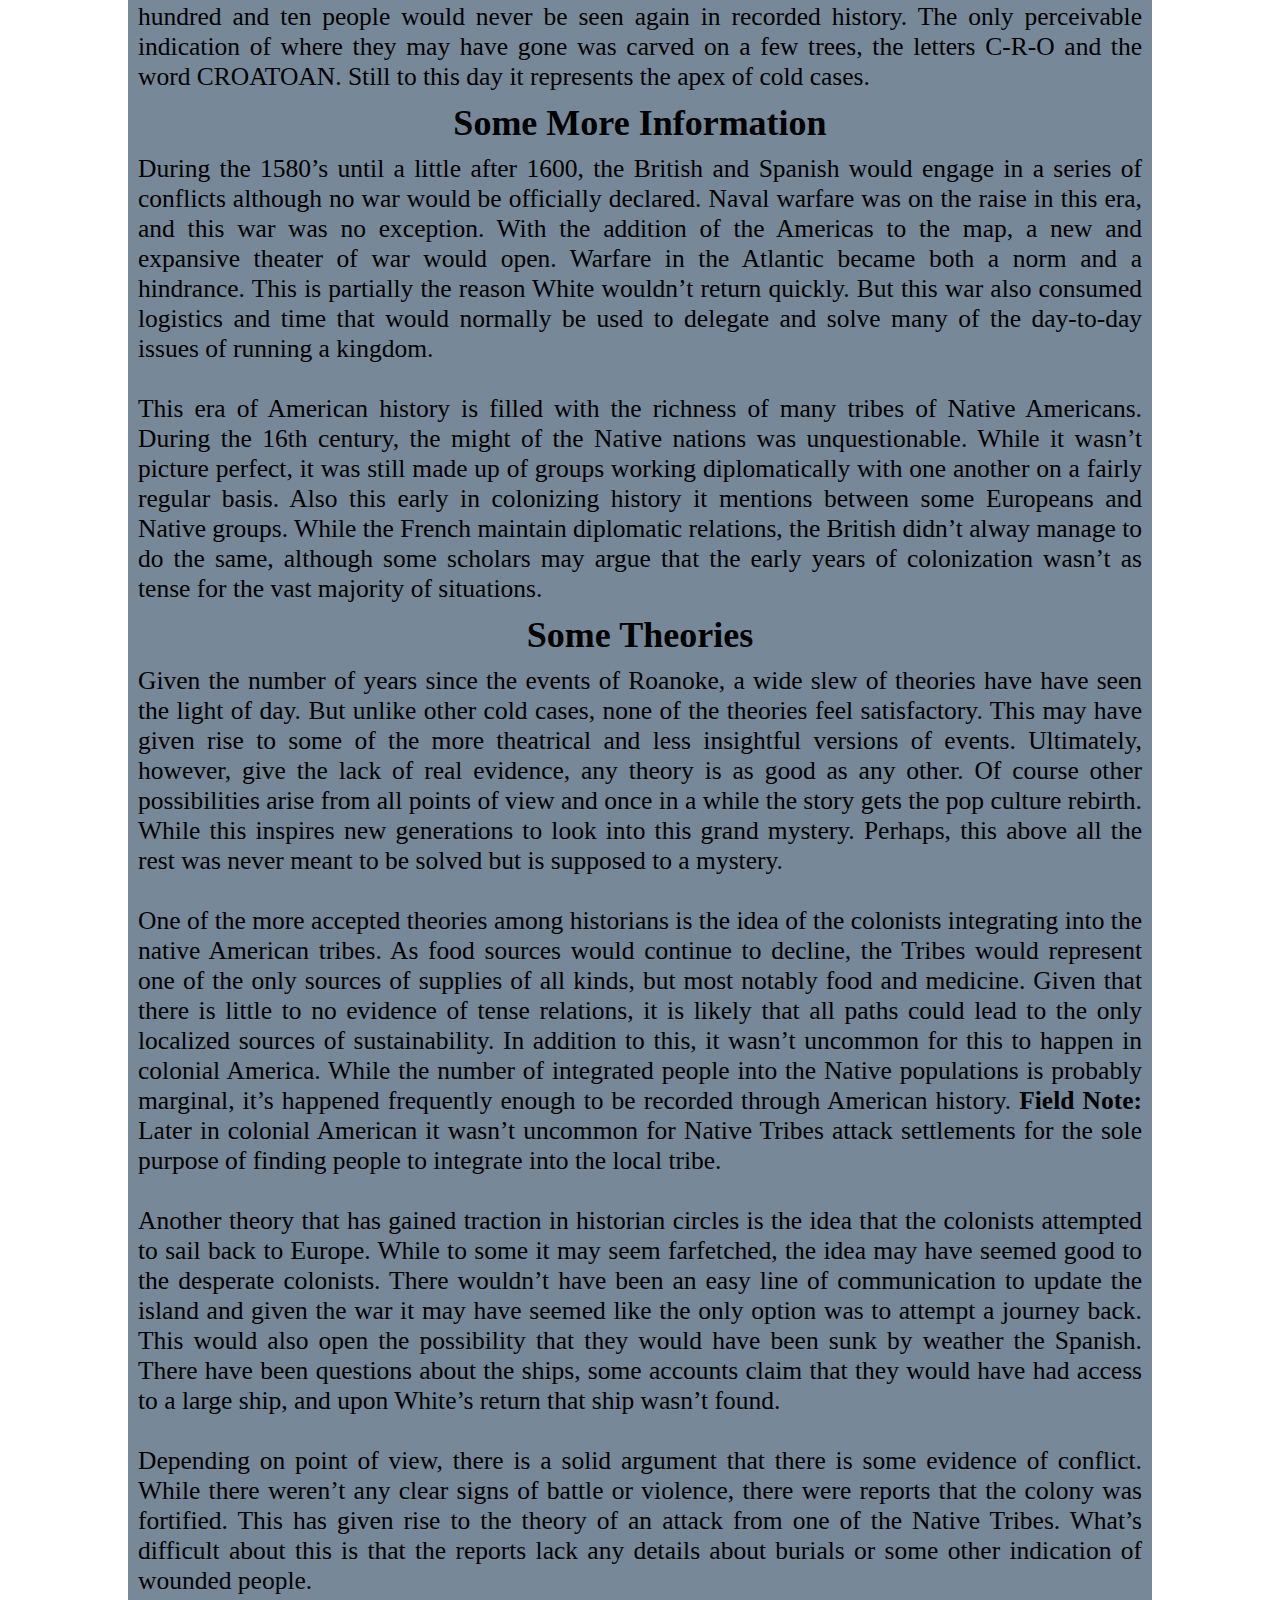
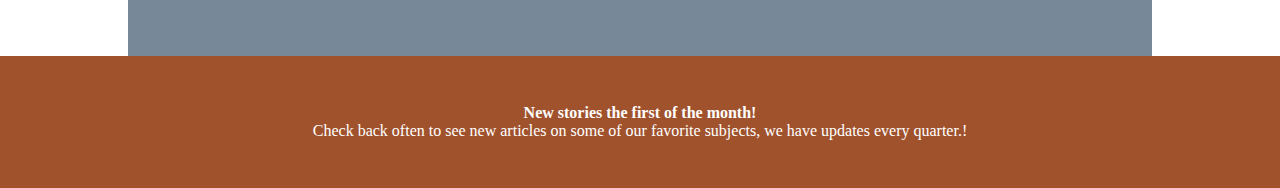
==== commit 609696c0: "Update index.html" ====
--- a/index.html
+++ b/index.html
@@ -14,7 +14,7 @@
                 <li>
                     <a href="#">ISSUES</a>
                     <ul class="dropdown">
-                        <li><a href="q32023.html">2022-Q3</a></li>
+                        <li><a href="q32023.html">2023-Q3</a></li>
                         <li><a href="topics.html">2023-Q2</a></li>
                         <li><a href="q12023.html">2023-Q1</a></li>
                         <li><a href="q42022.html">2022-Q4</a></li>
@@ -67,6 +67,7 @@
             <br>
             <br>
             <br>
+    <a href=""><img src="photos/salemComing.jpeg" class="homePageAd"></a>
     <div class="dasSubBody">
     <h1>Currently in the Curiosity<br>Corner: Loretto Chapel</h1>
     <h4>Origins</h4>
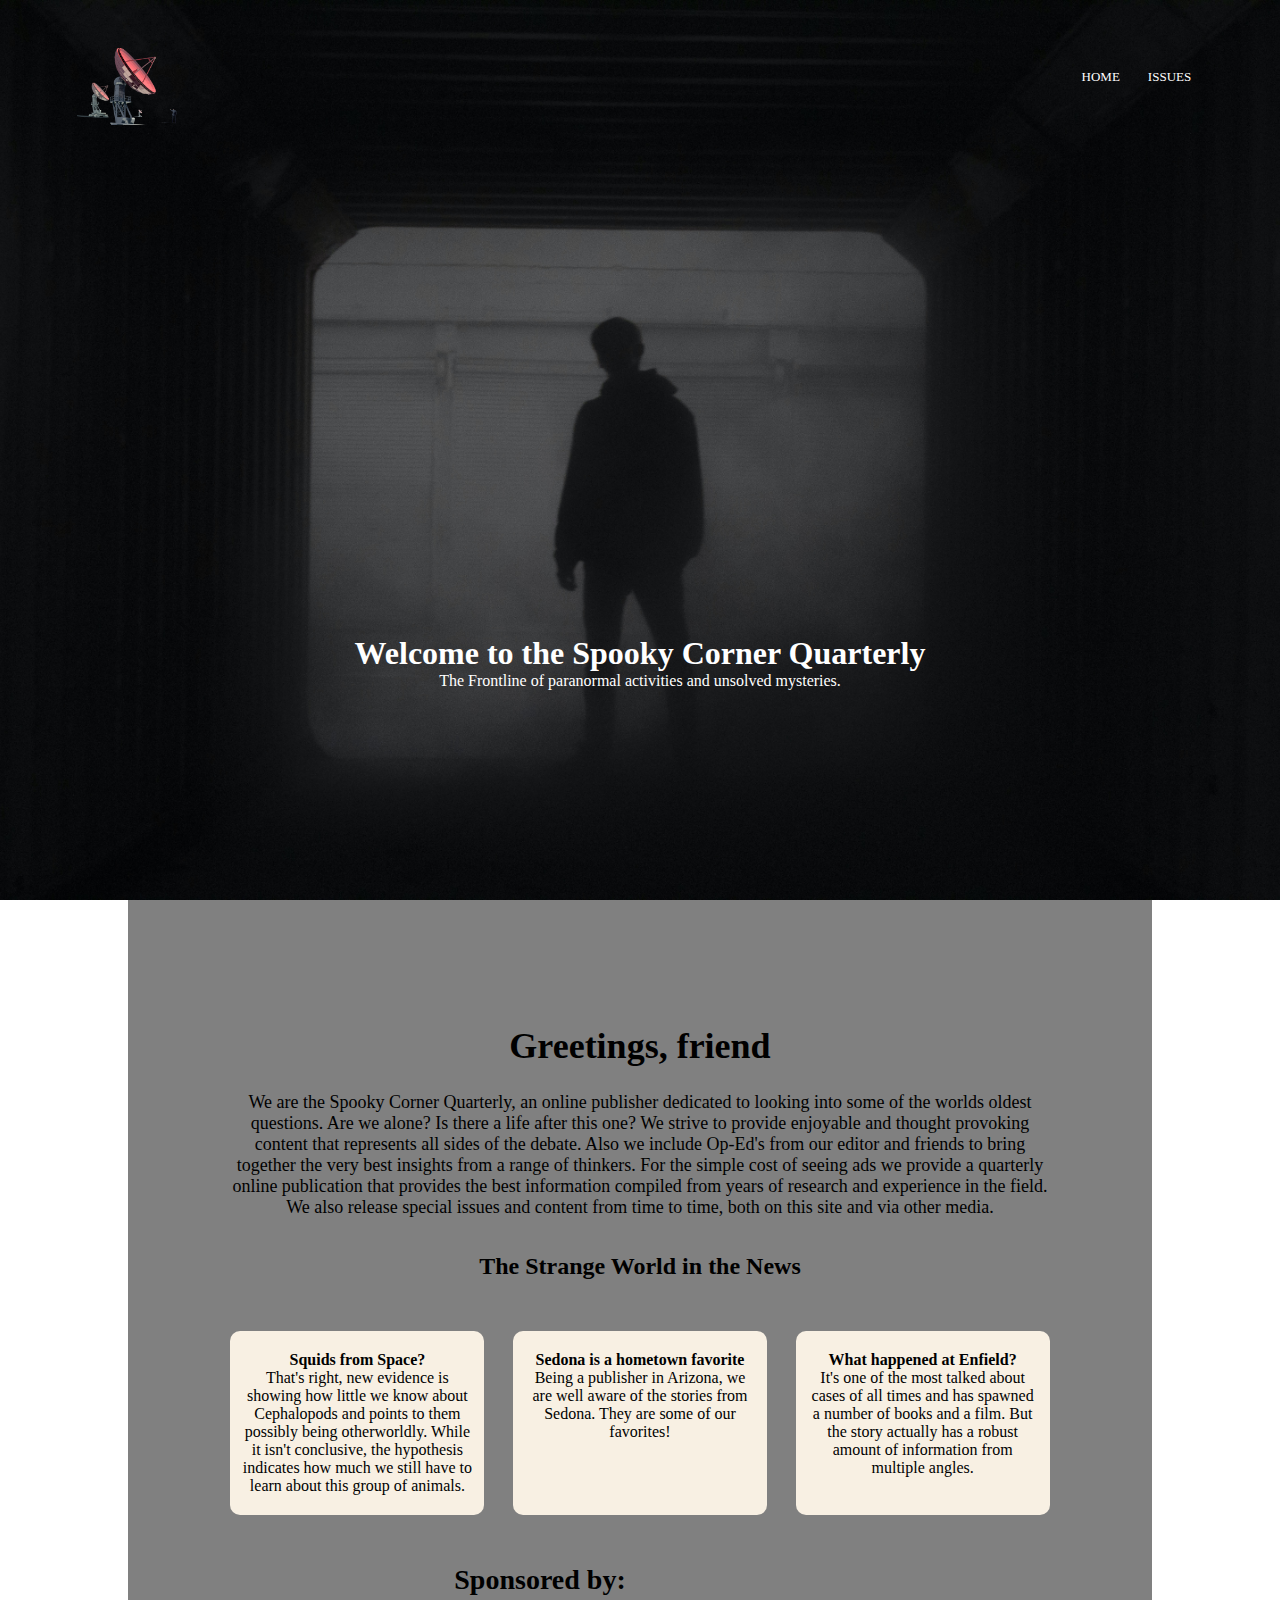
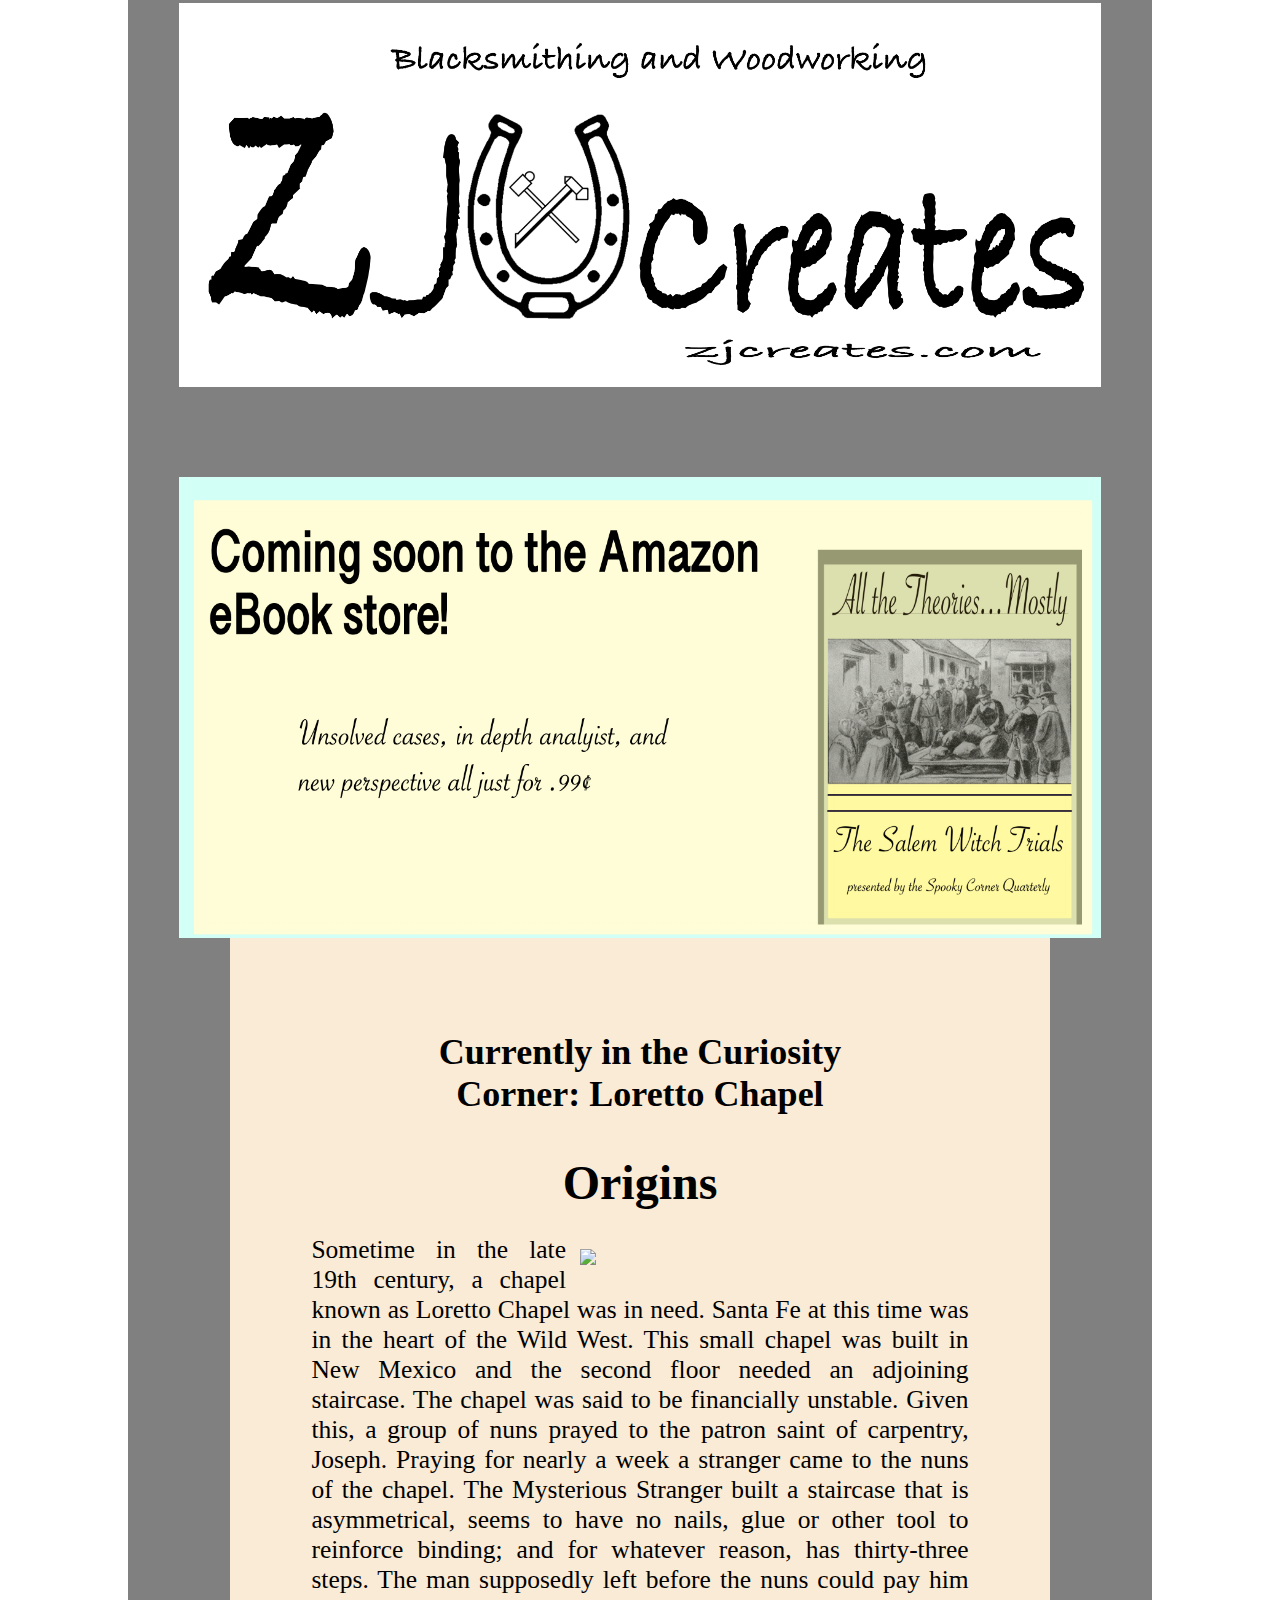
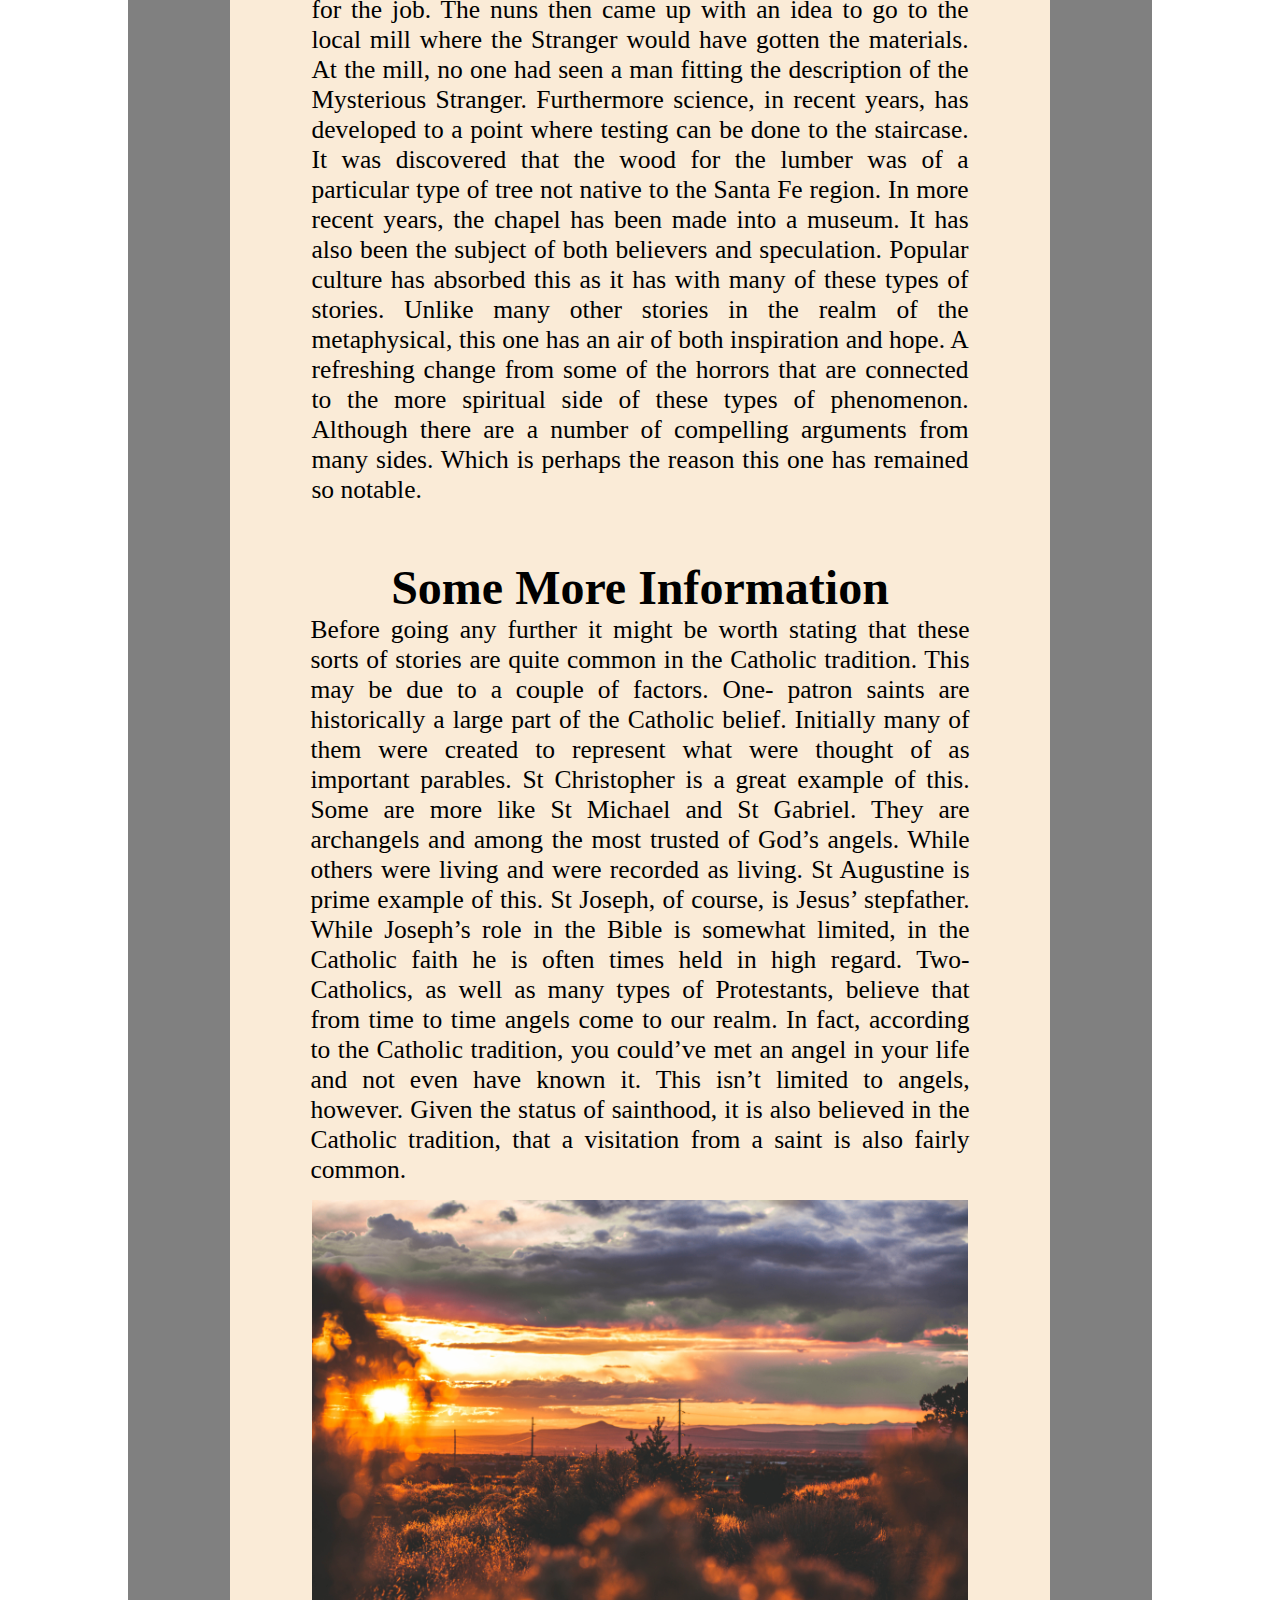
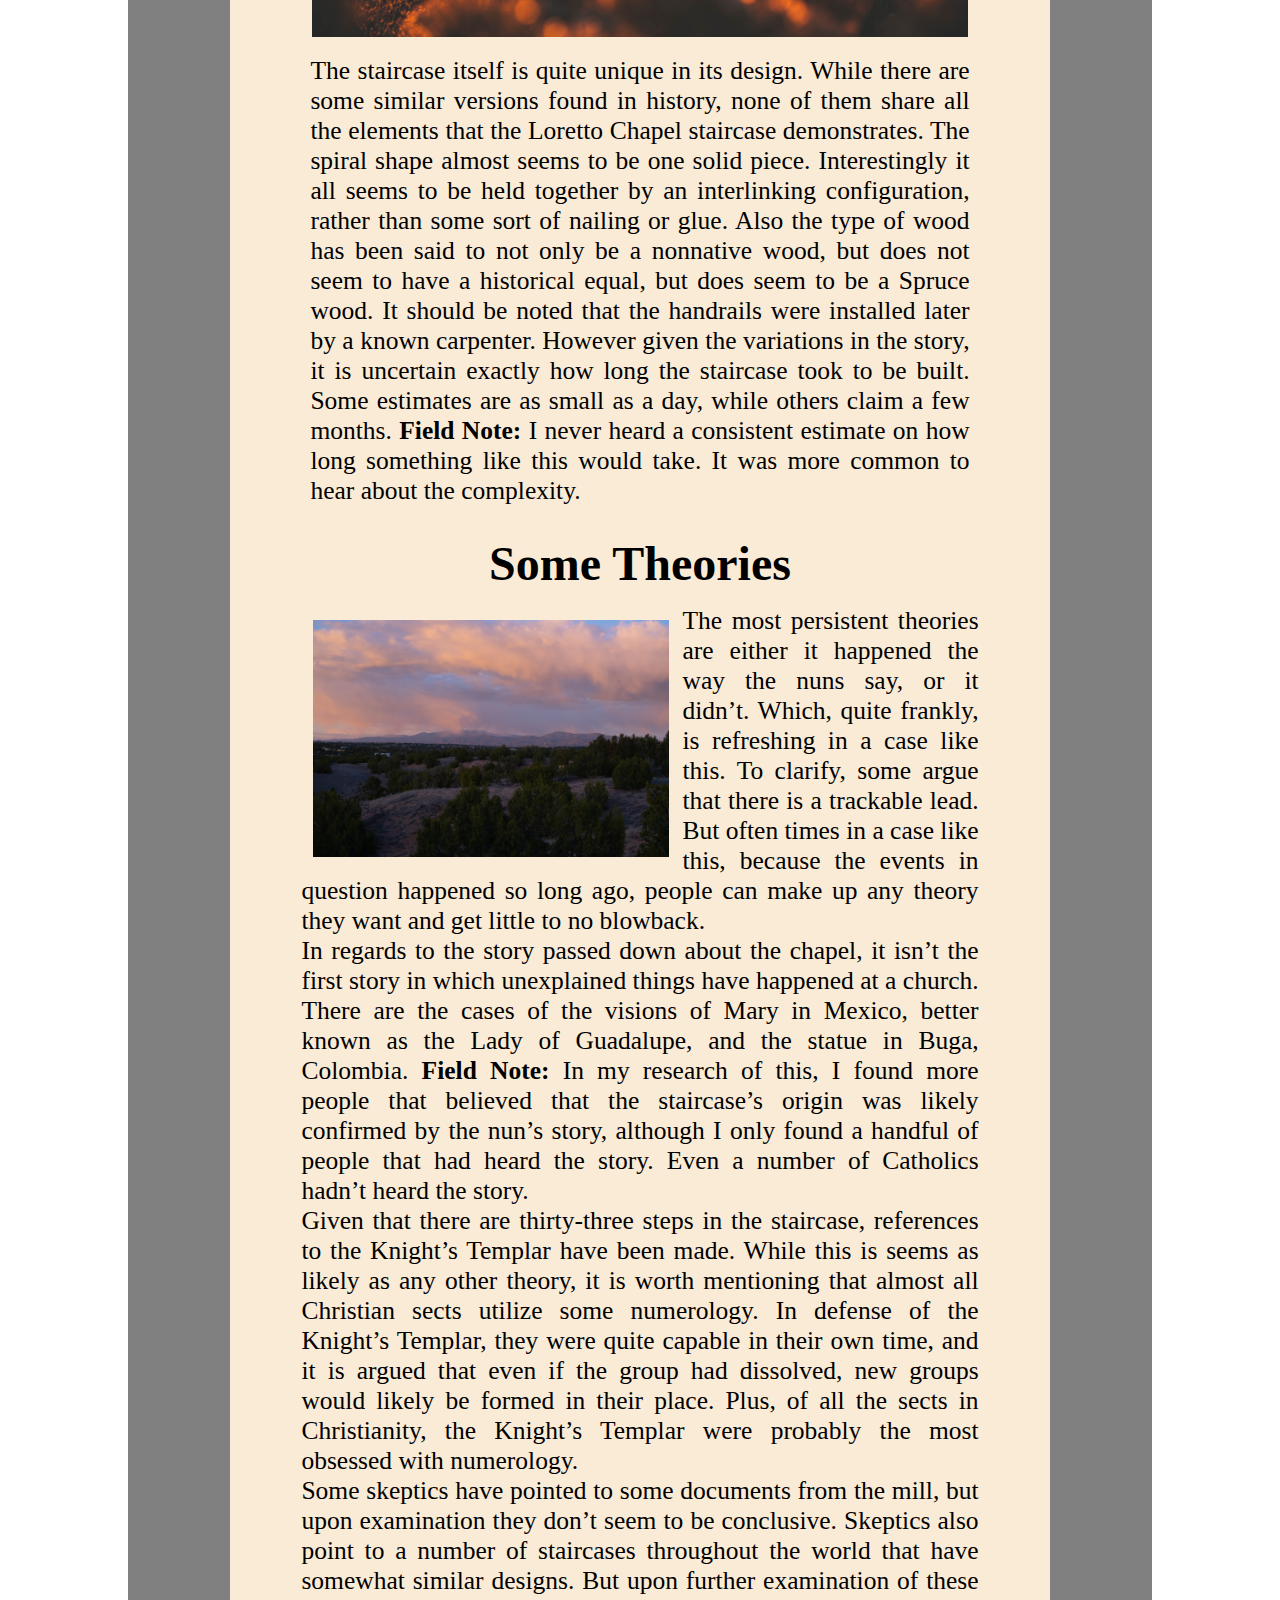
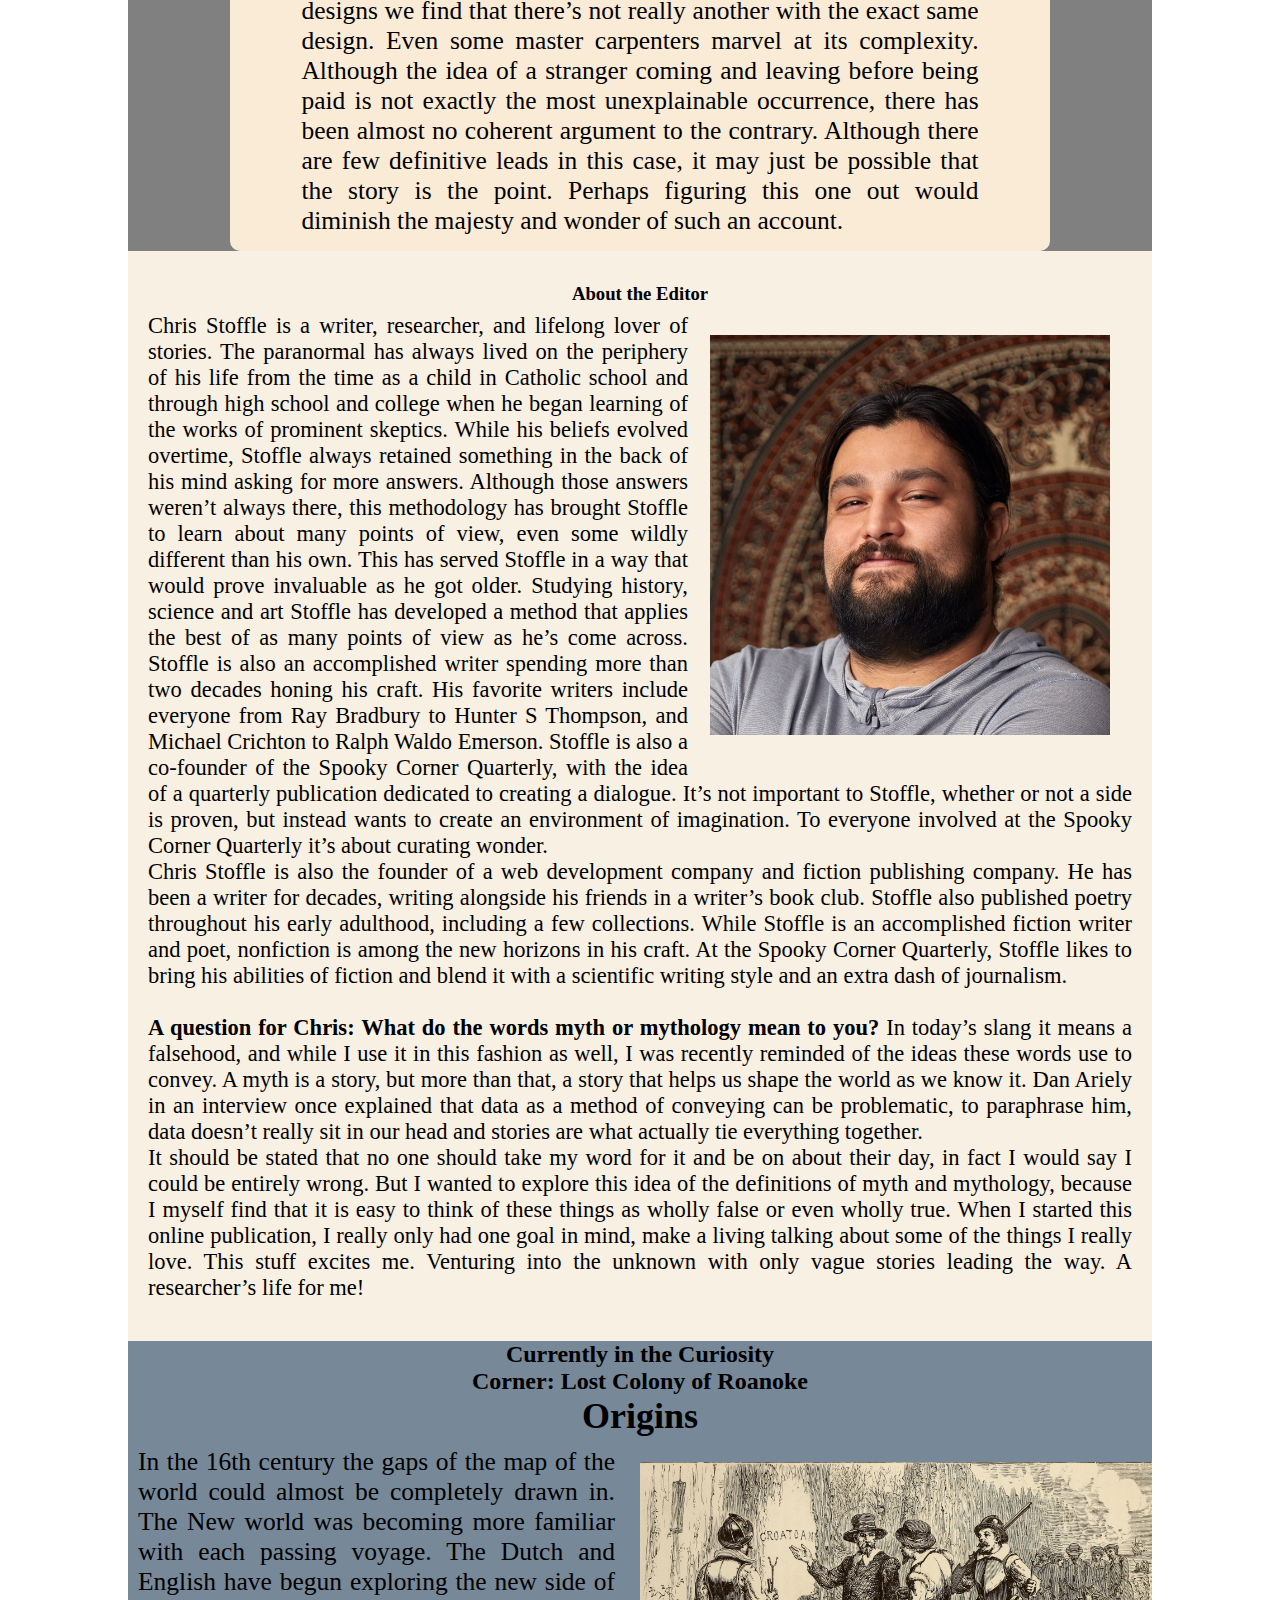
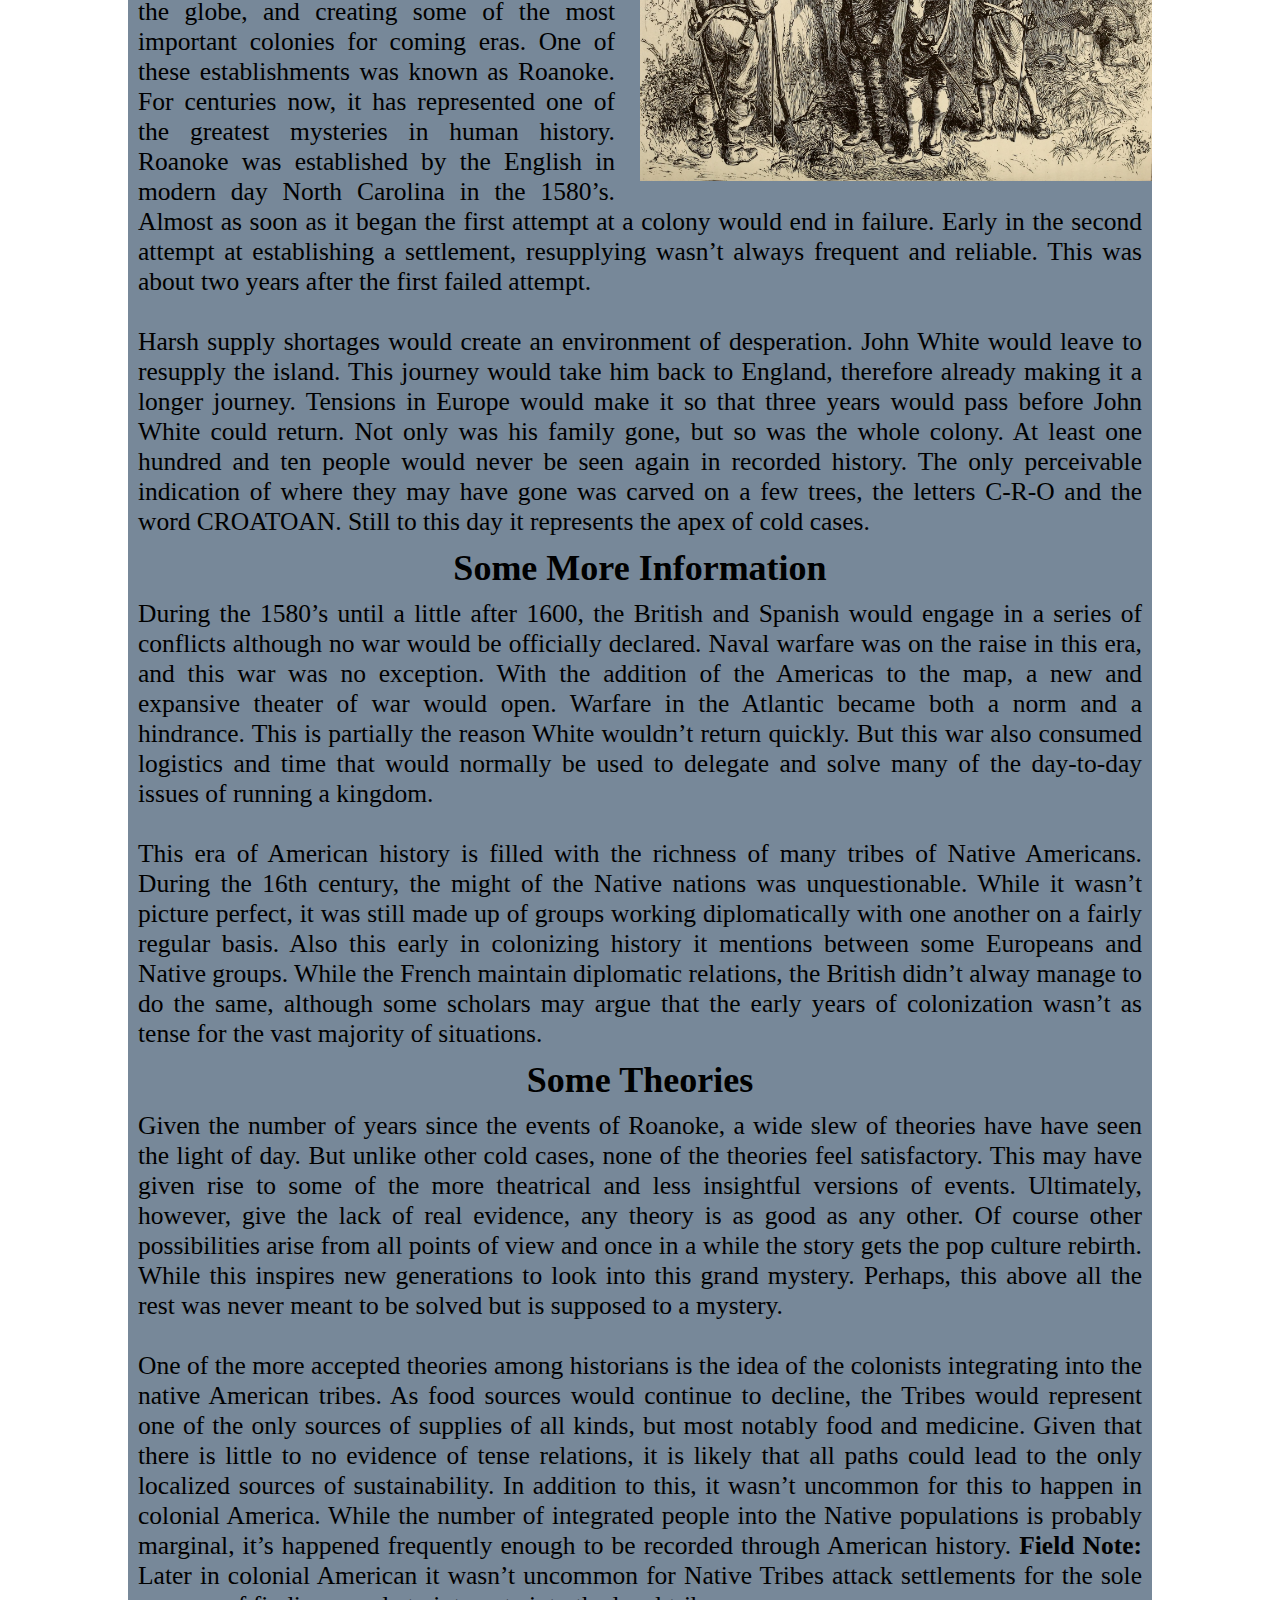
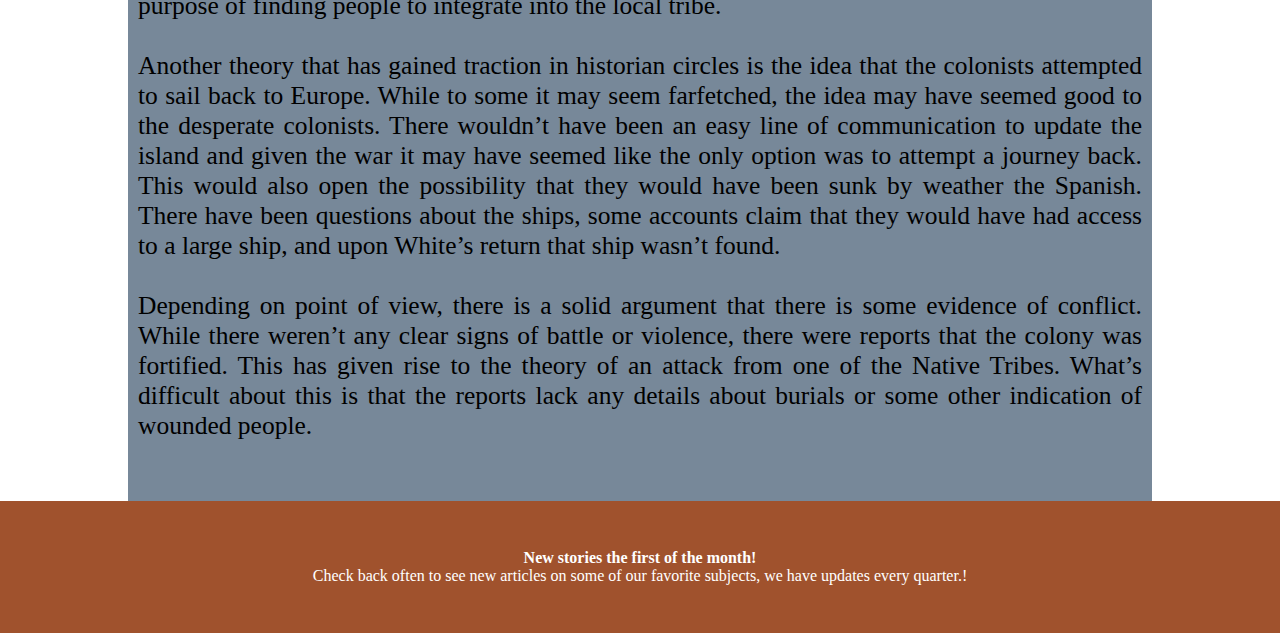
==== commit 6375fd41: "Update index.html" ====
--- a/index.html
+++ b/index.html
@@ -67,7 +67,7 @@
             <br>
             <br>
             <br>
-    <a href=""><img src="photos/salemComing.jpeg" class="homePageAd"></a>
+        <a href=""><img src="photos/salemComing.jpg" class="homePageAd"></a>
     <div class="dasSubBody">
     <h1>Currently in the Curiosity<br>Corner: Loretto Chapel</h1>
     <h4>Origins</h4>
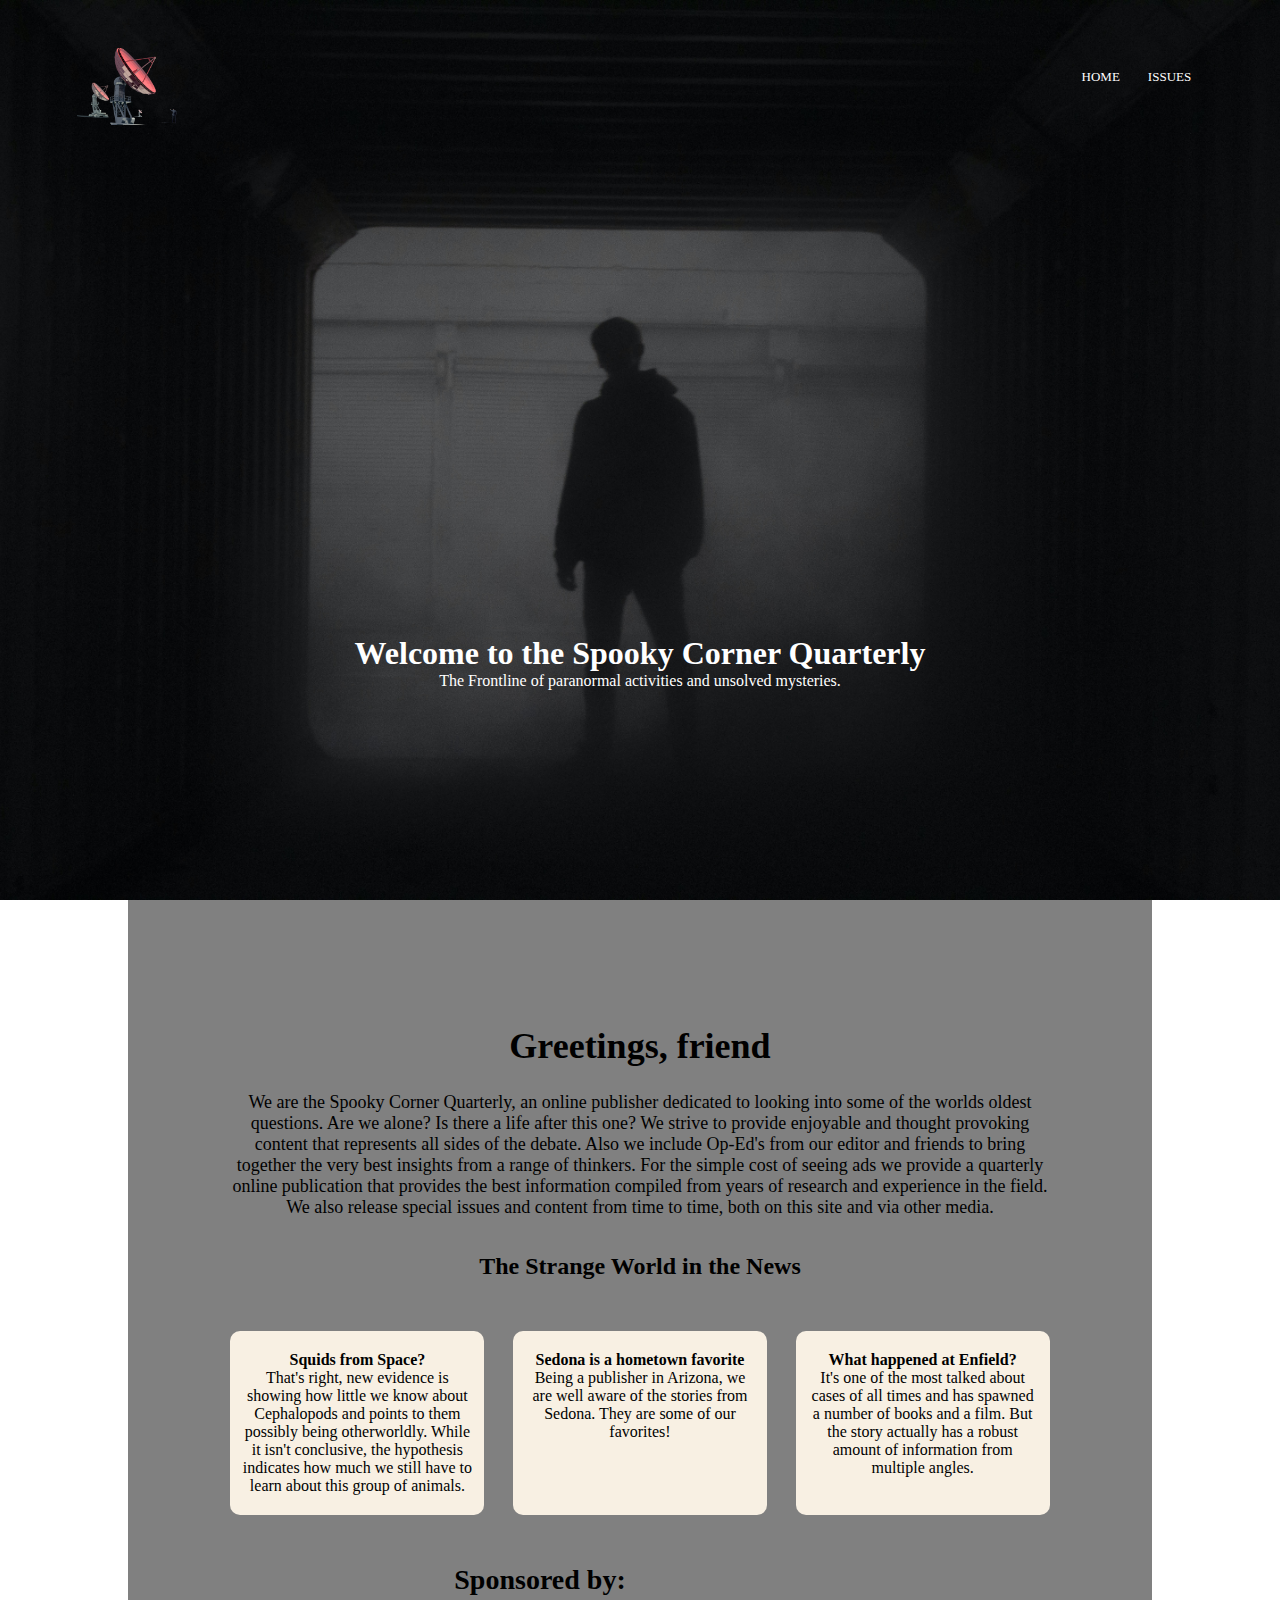
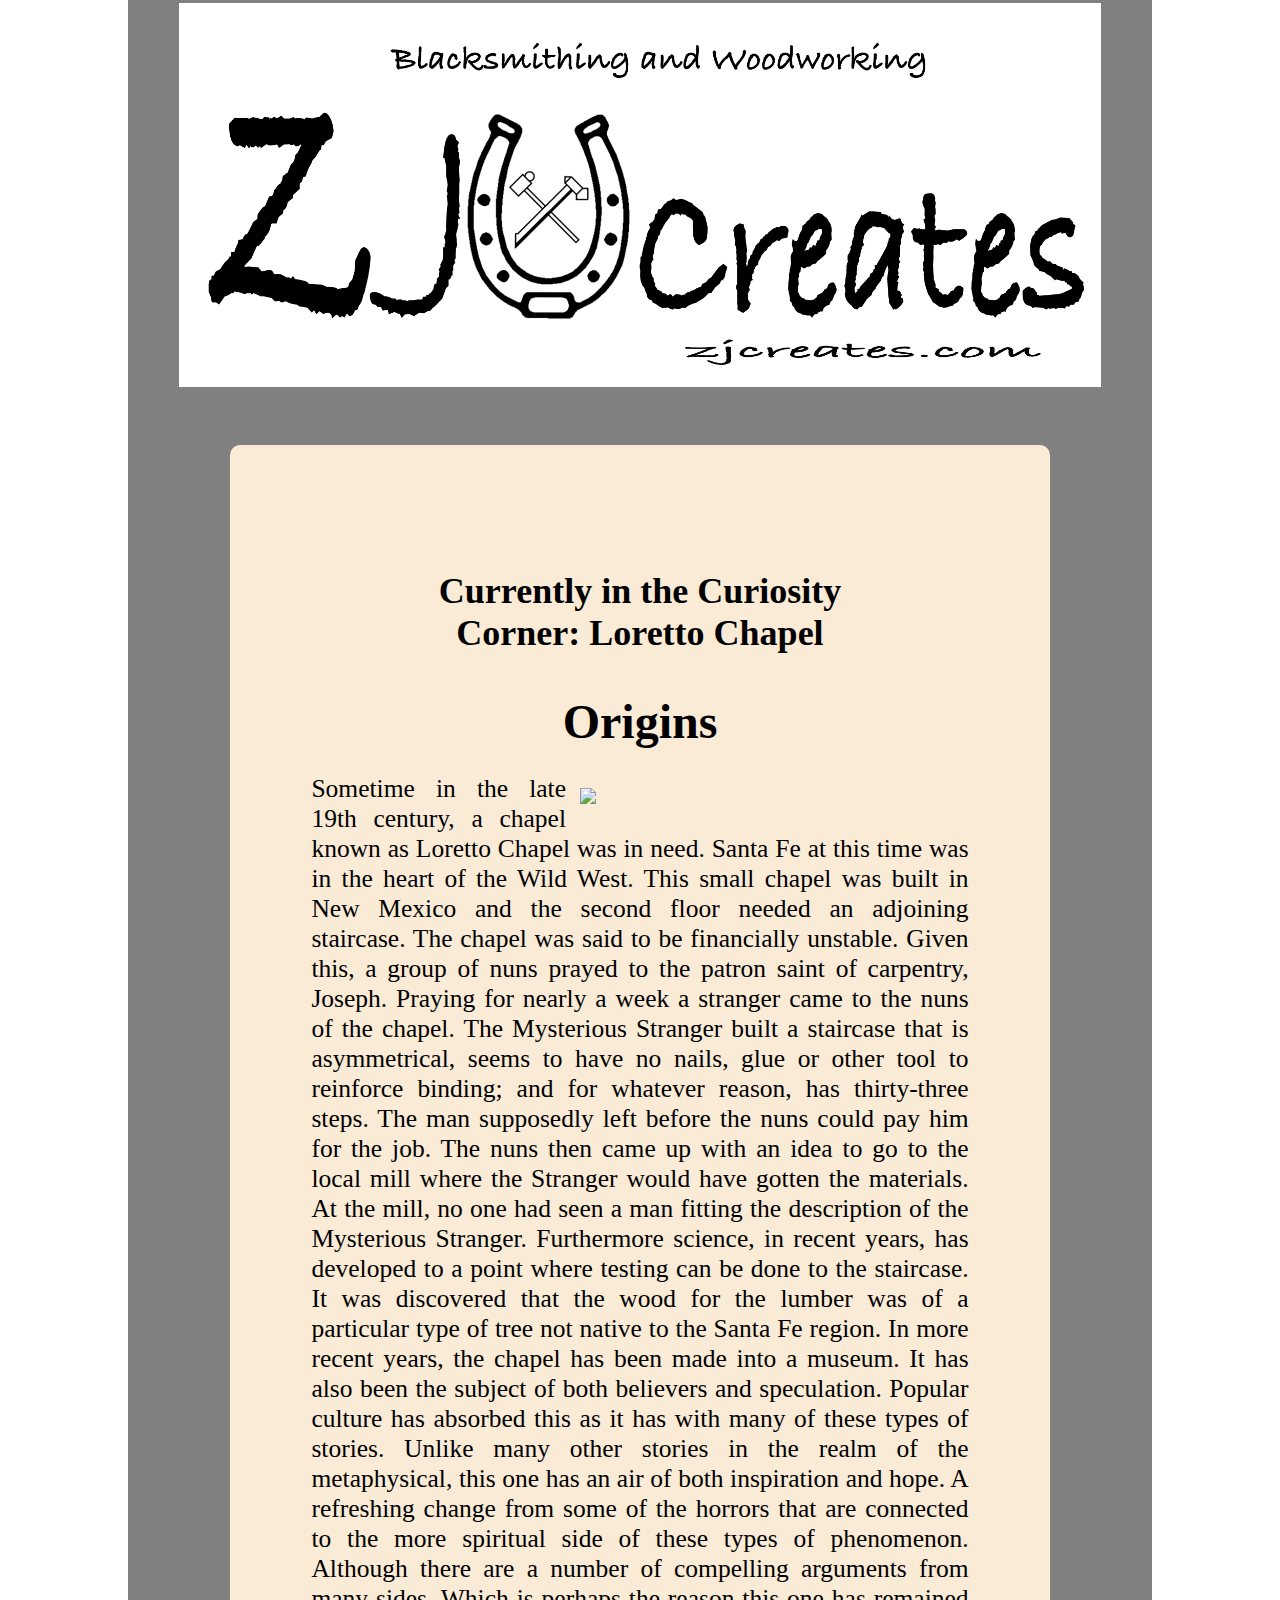
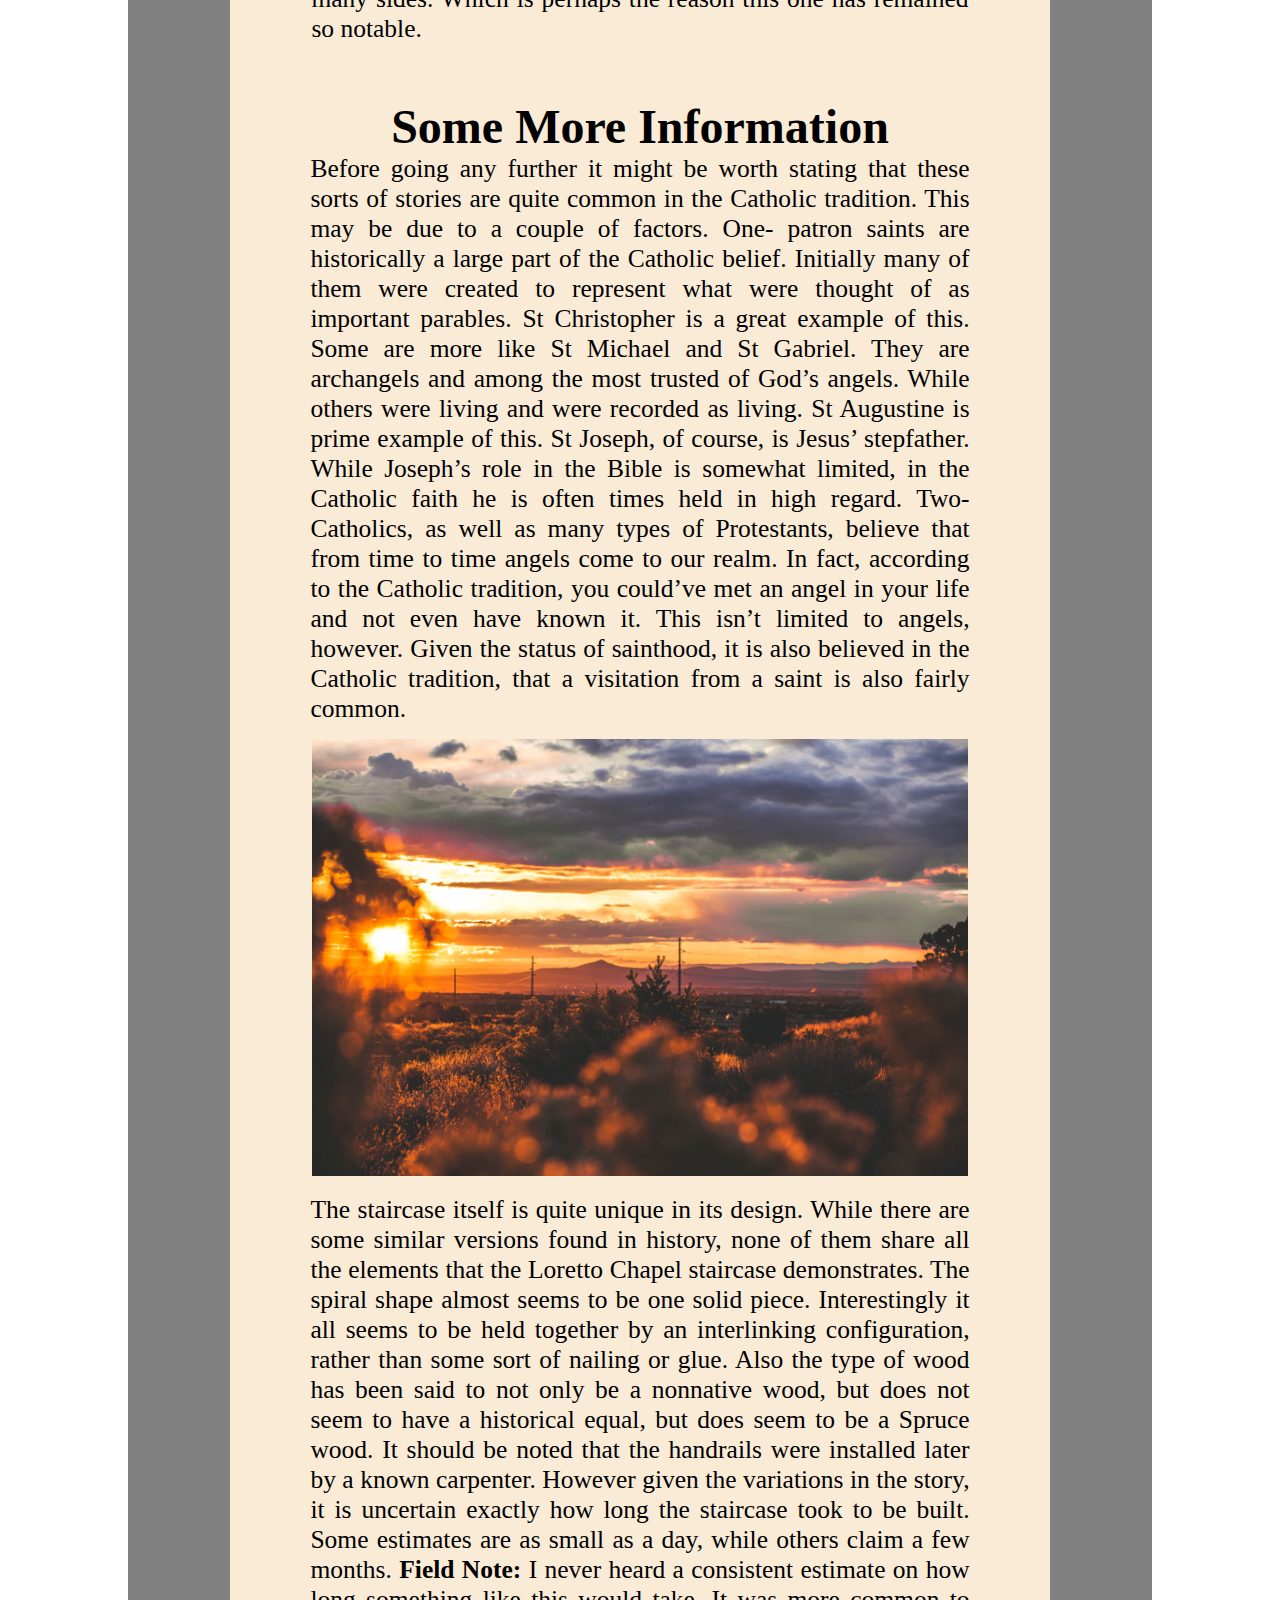
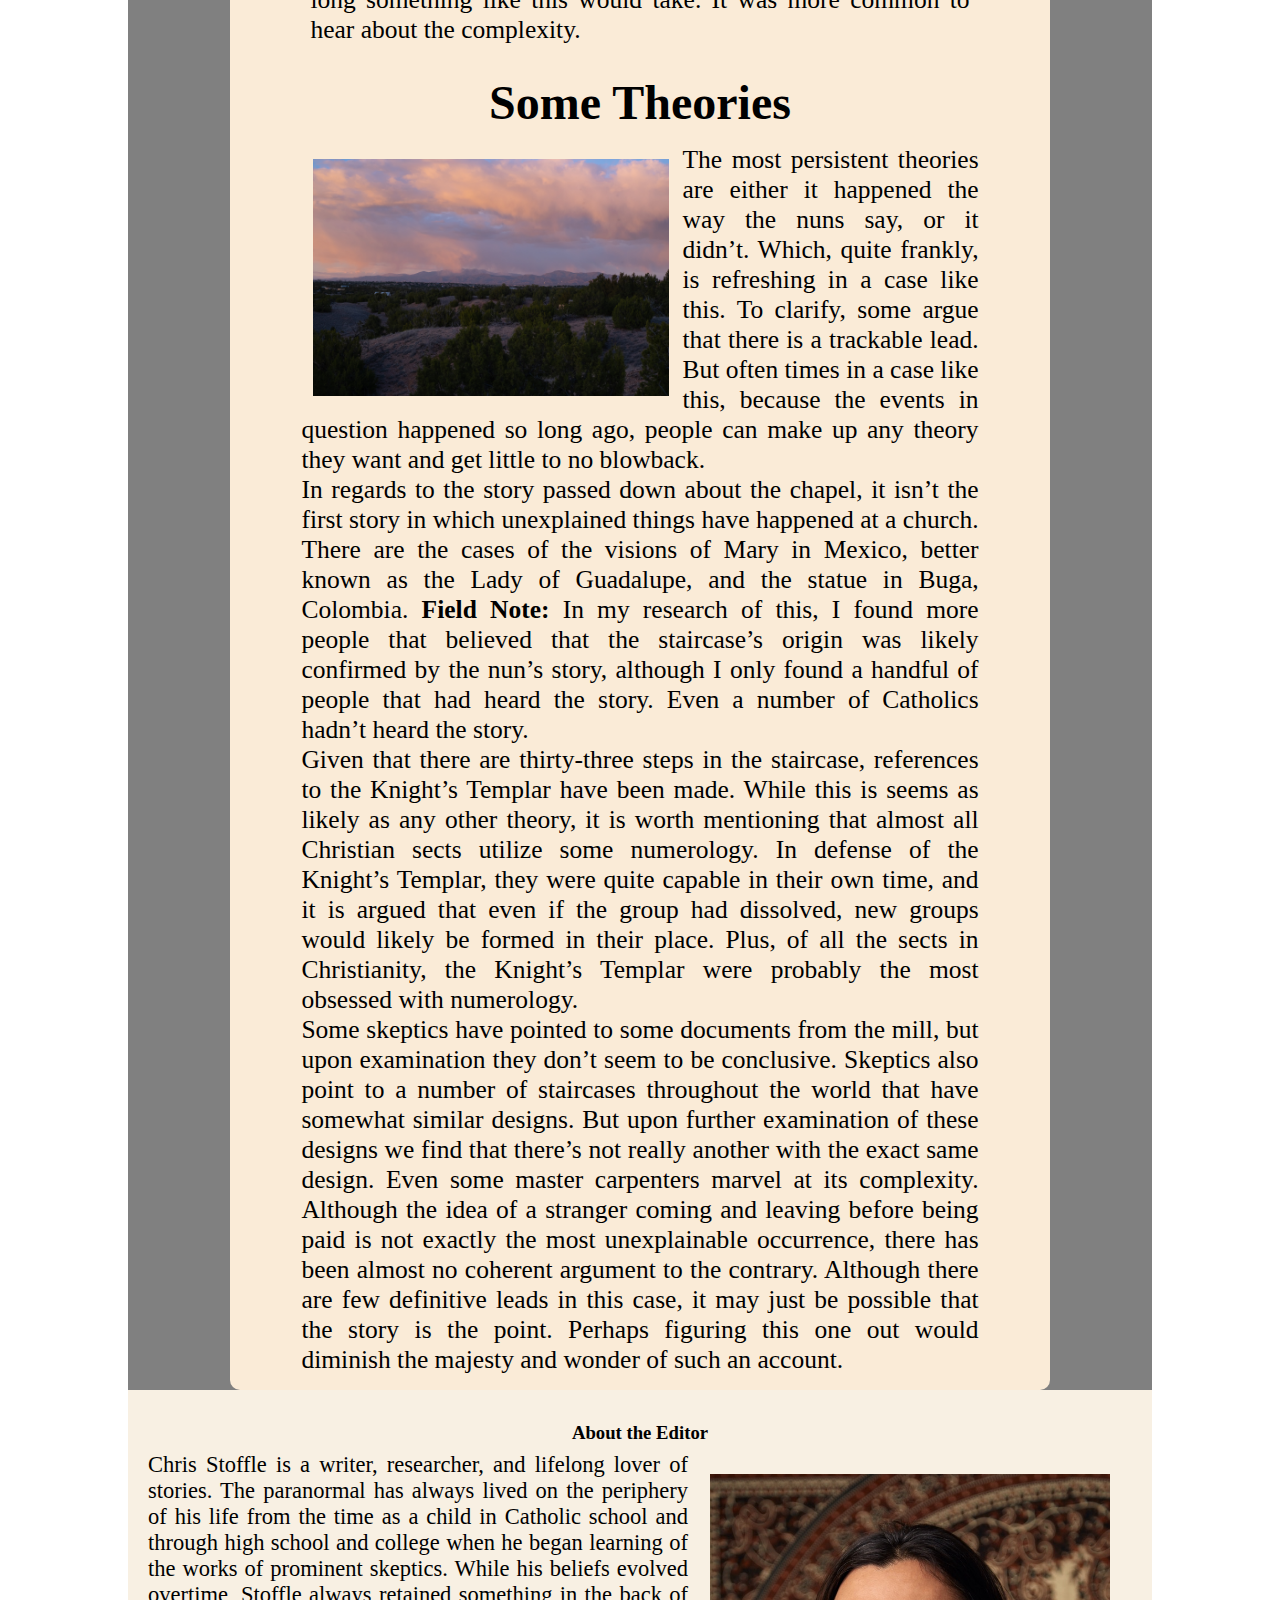
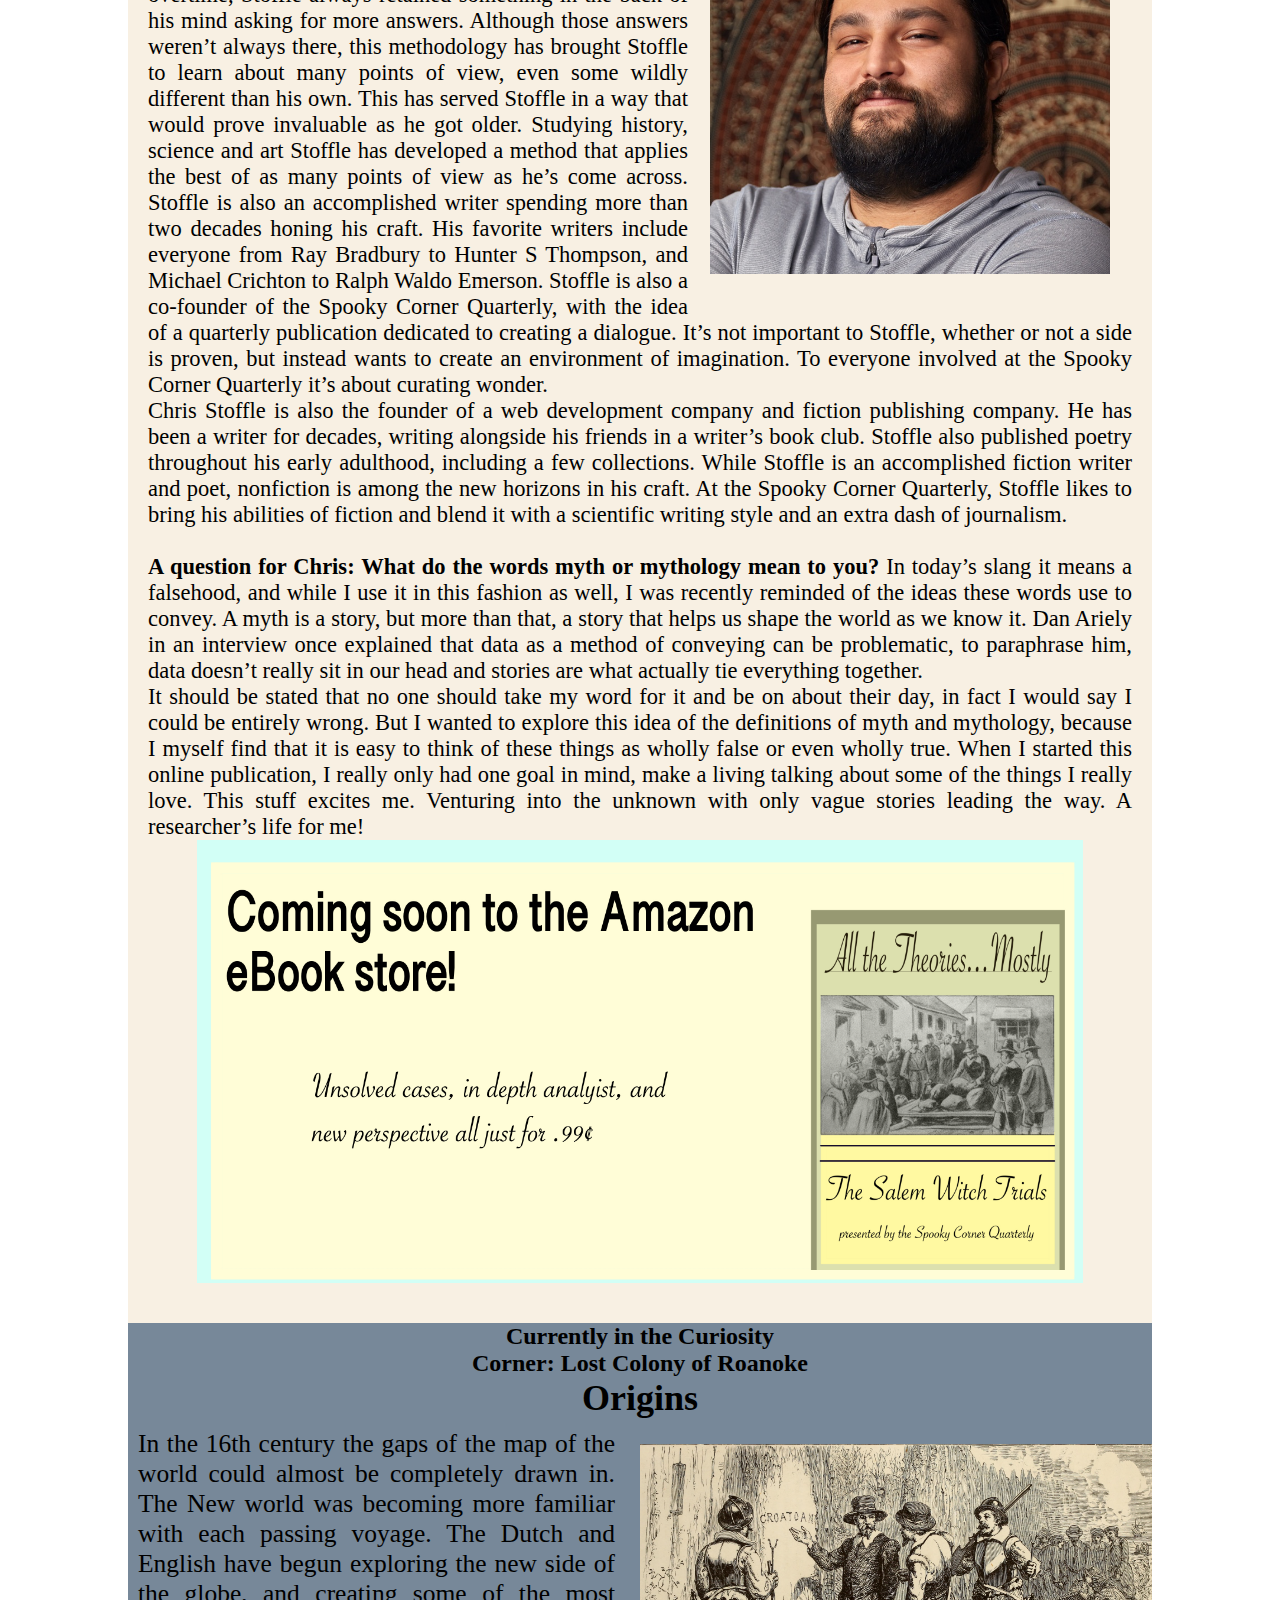
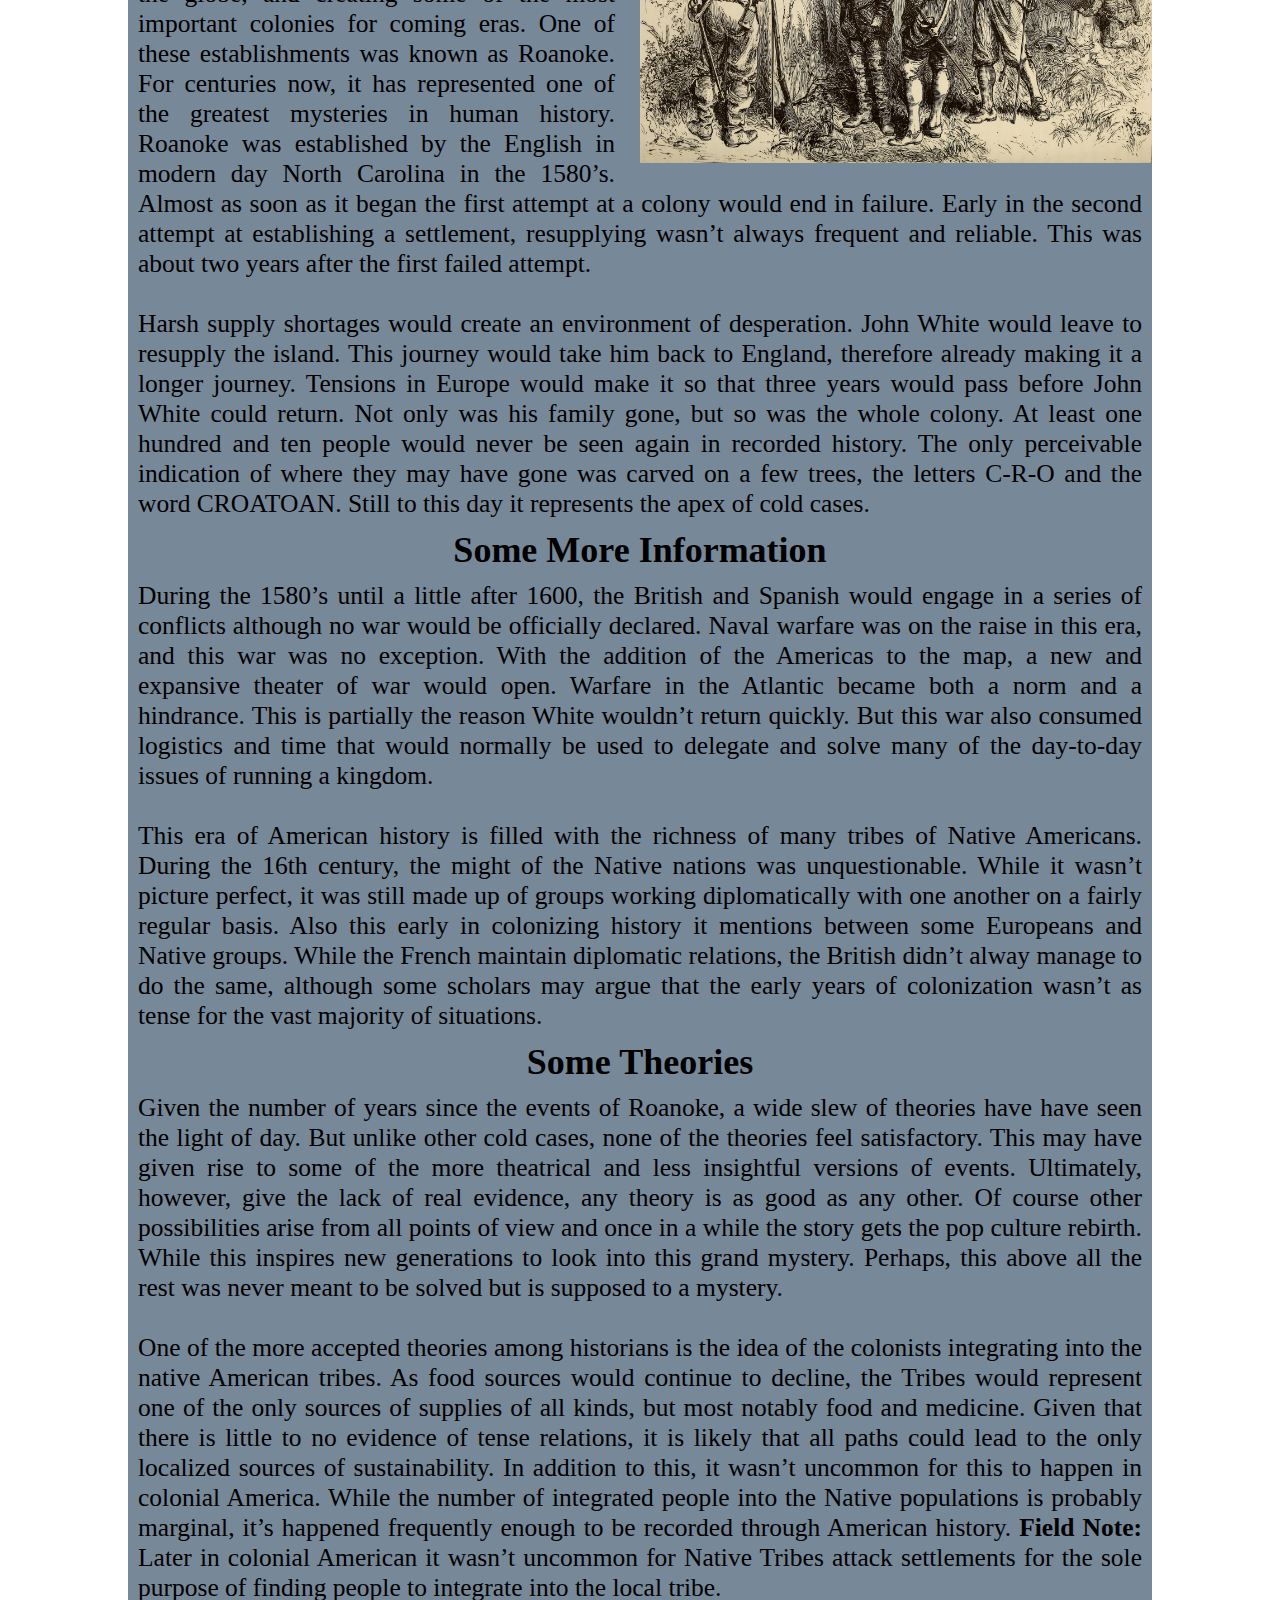
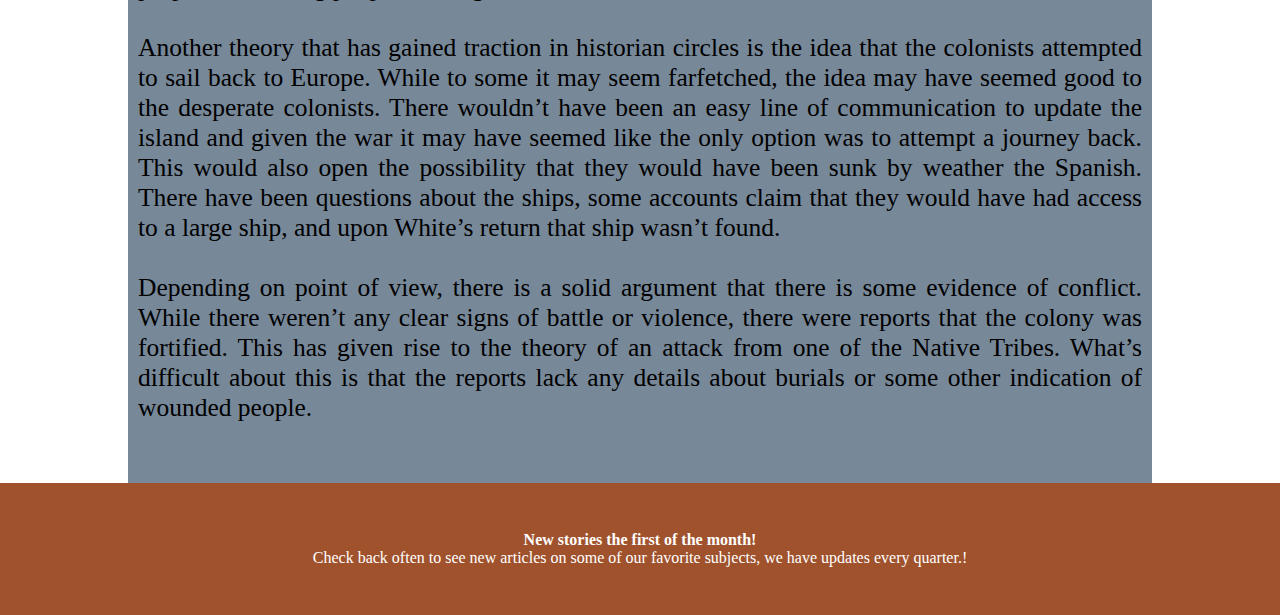
==== commit e517aee7: "Update index.html" ====
--- a/index.html
+++ b/index.html
@@ -67,7 +67,6 @@
             <br>
             <br>
             <br>
-        <a href=""><img src="photos/salemComing.jpg" class="homePageAd"></a>
     <div class="dasSubBody">
     <h1>Currently in the Curiosity<br>Corner: Loretto Chapel</h1>
     <h4>Origins</h4>
@@ -114,6 +113,7 @@
         It should be stated that no one should take my word for it and be on about their day, in fact I would say I could be entirely wrong. But I wanted to explore this idea of the definitions of myth and mythology, because I myself find that it is easy to think of these things as wholly false or even wholly true. When I started this online publication, I really only had one goal in mind, make a living talking about some of the things I really love. This stuff excites me. Venturing into the unknown with only vague stories leading the way. A researcher’s life for me!<br>
         </p>
     </div>
+        <a href=""><img src="photos/salemComing.jpg" class="homePageAd"></a>
     </div>
     <div class="secondFeat">
         <h2>Currently in the Curiosity<br>Corner: Lost Colony of Roanoke</h2>
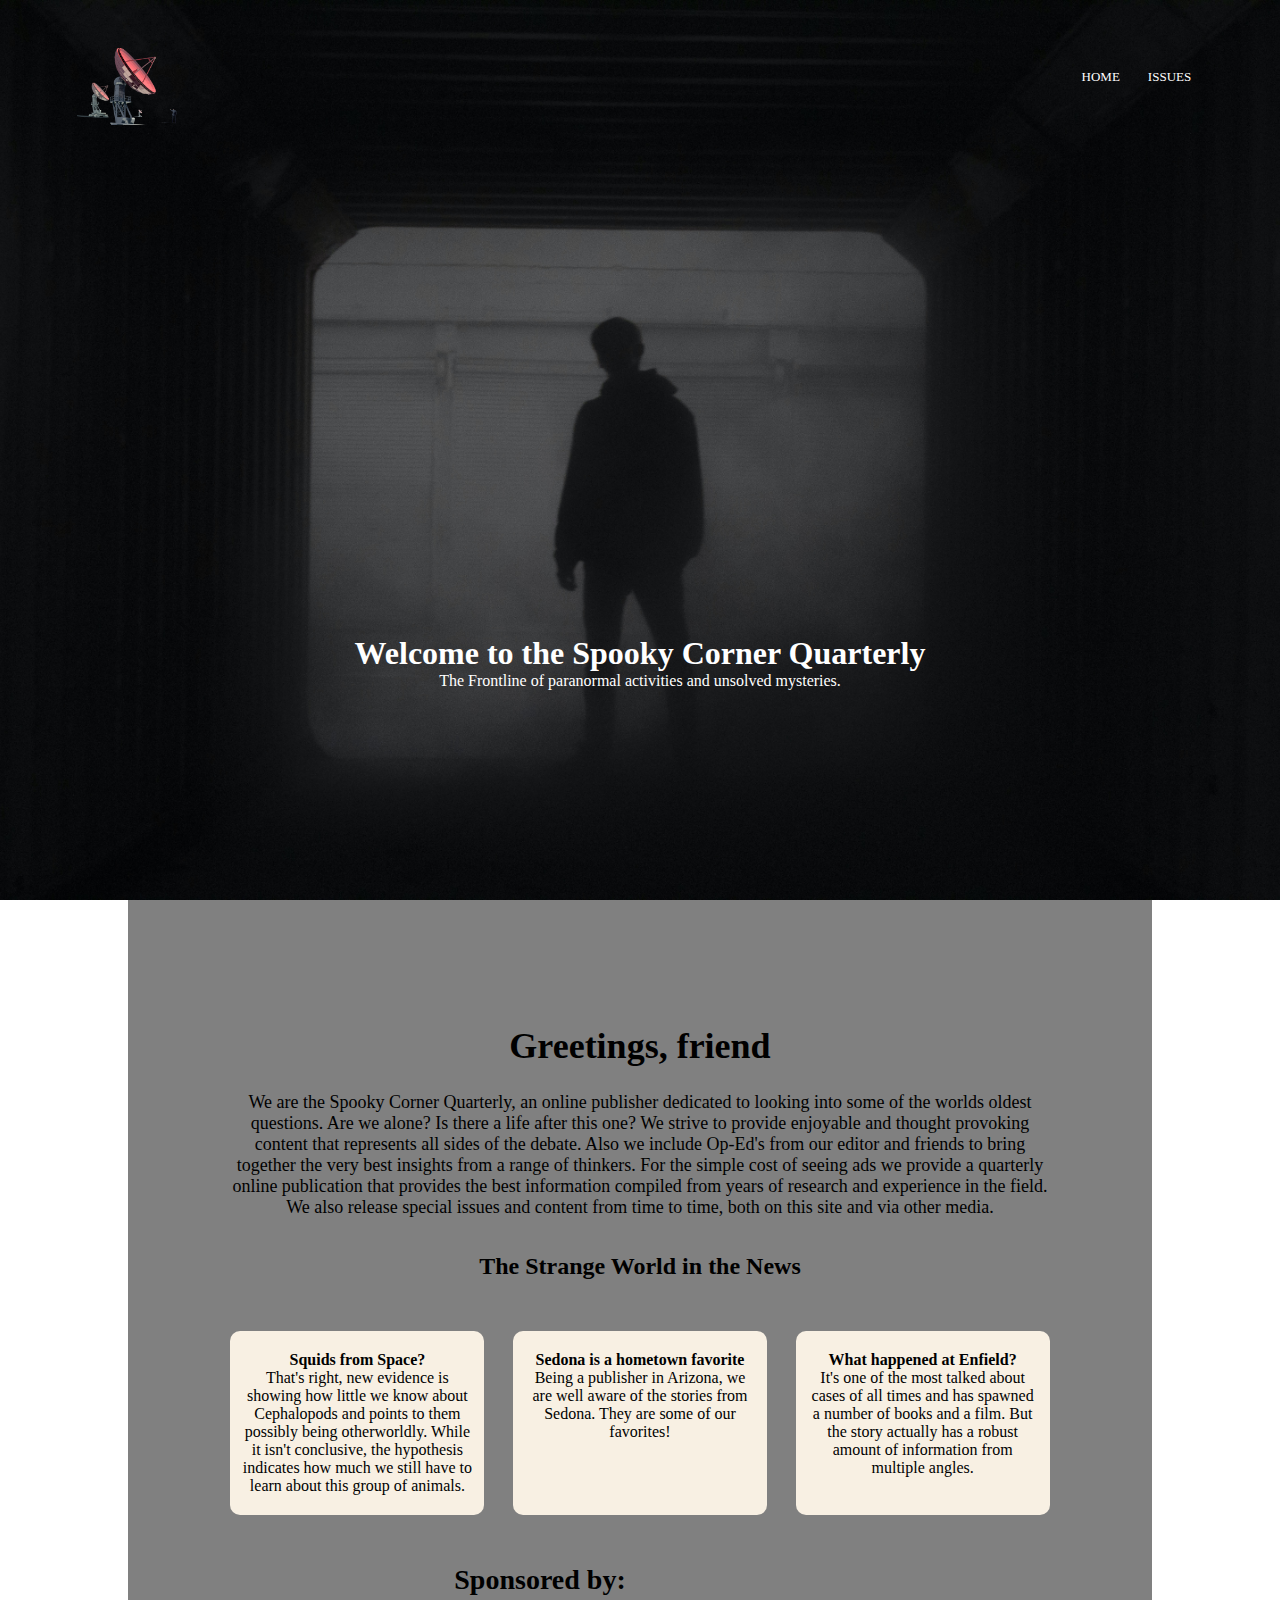
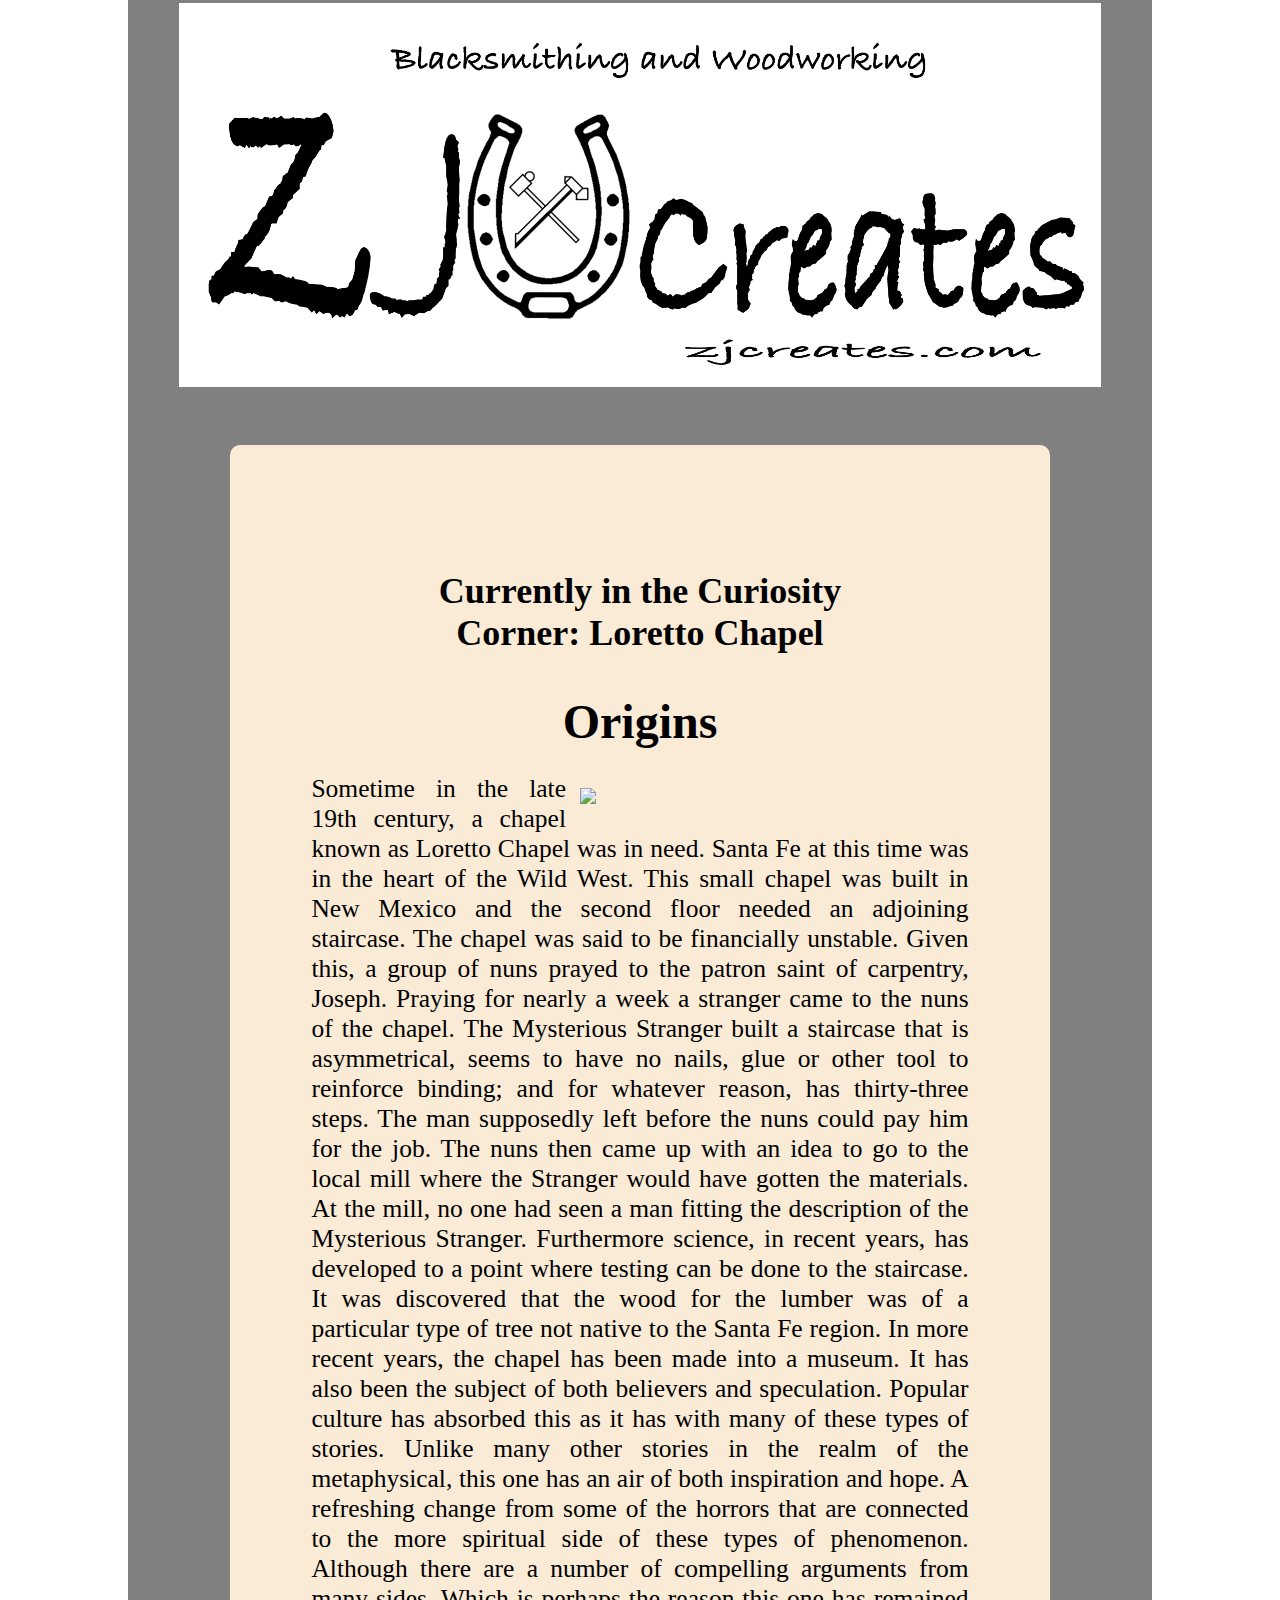
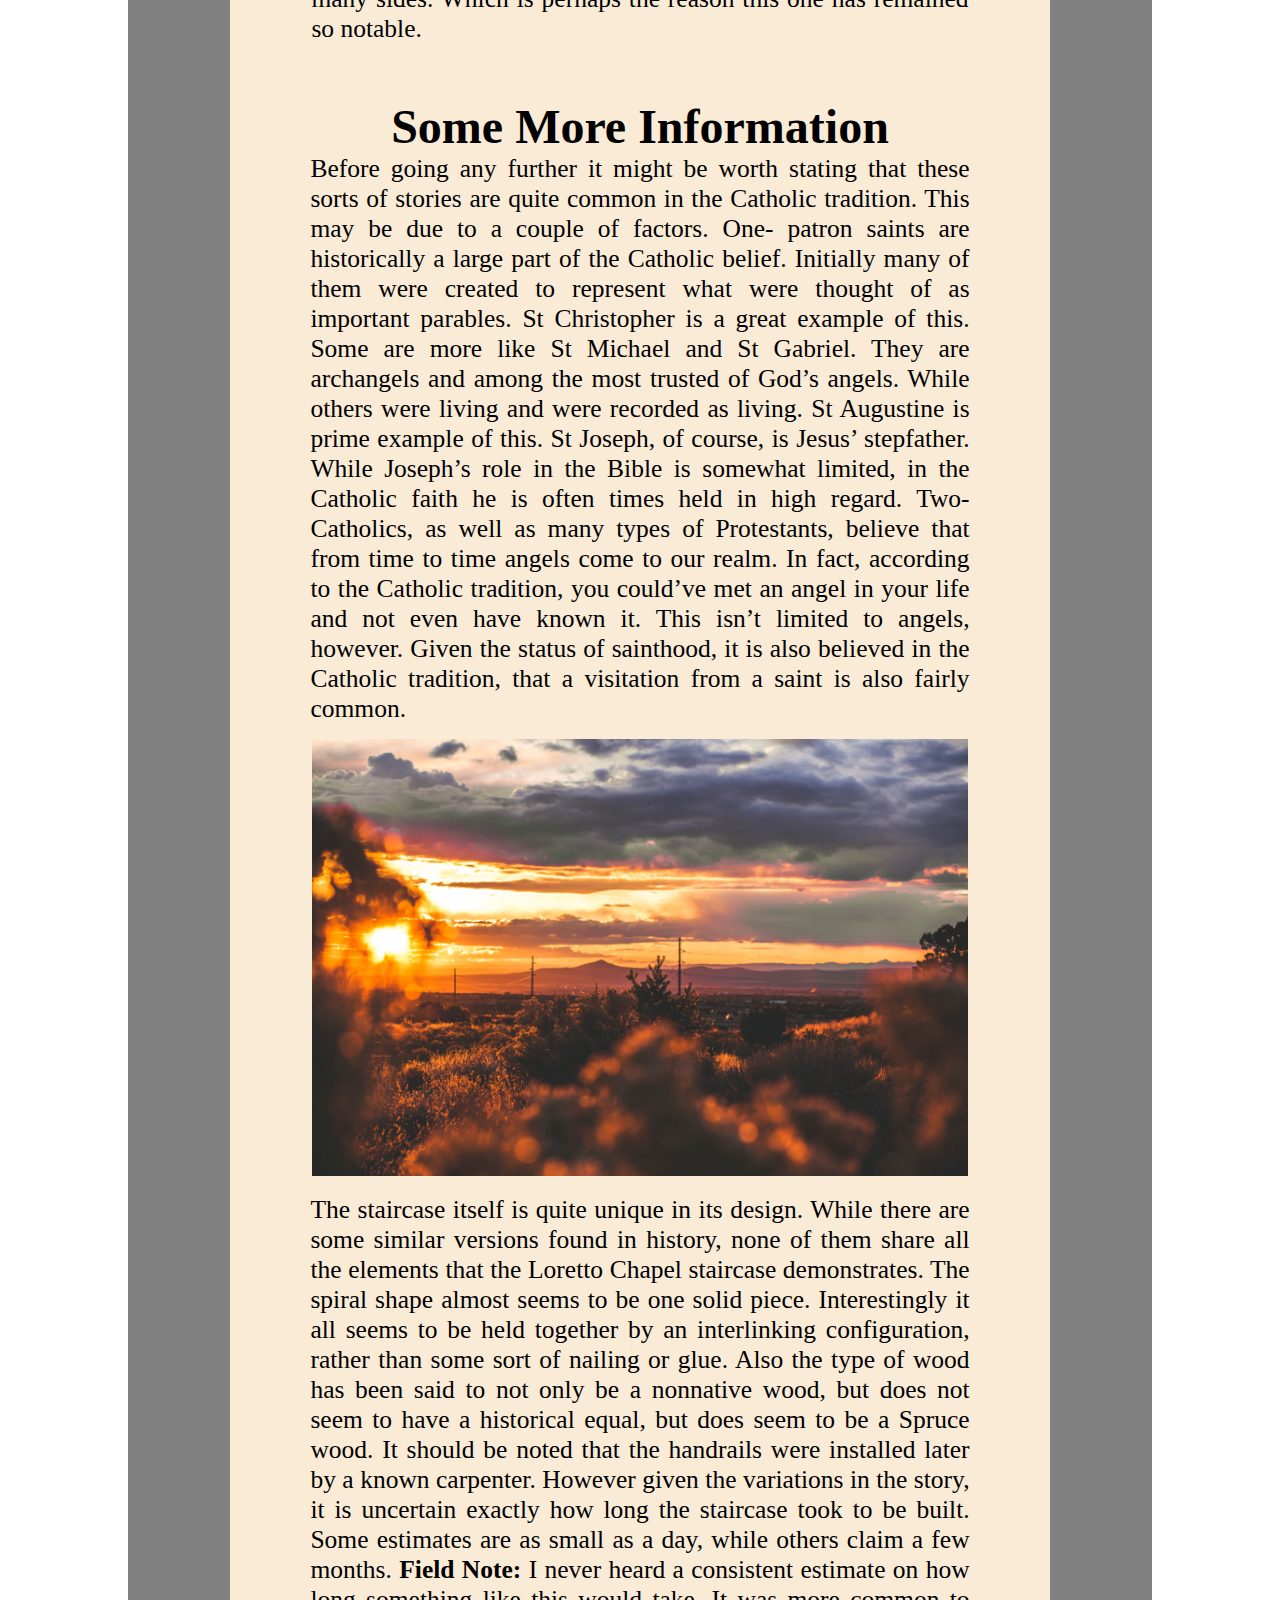
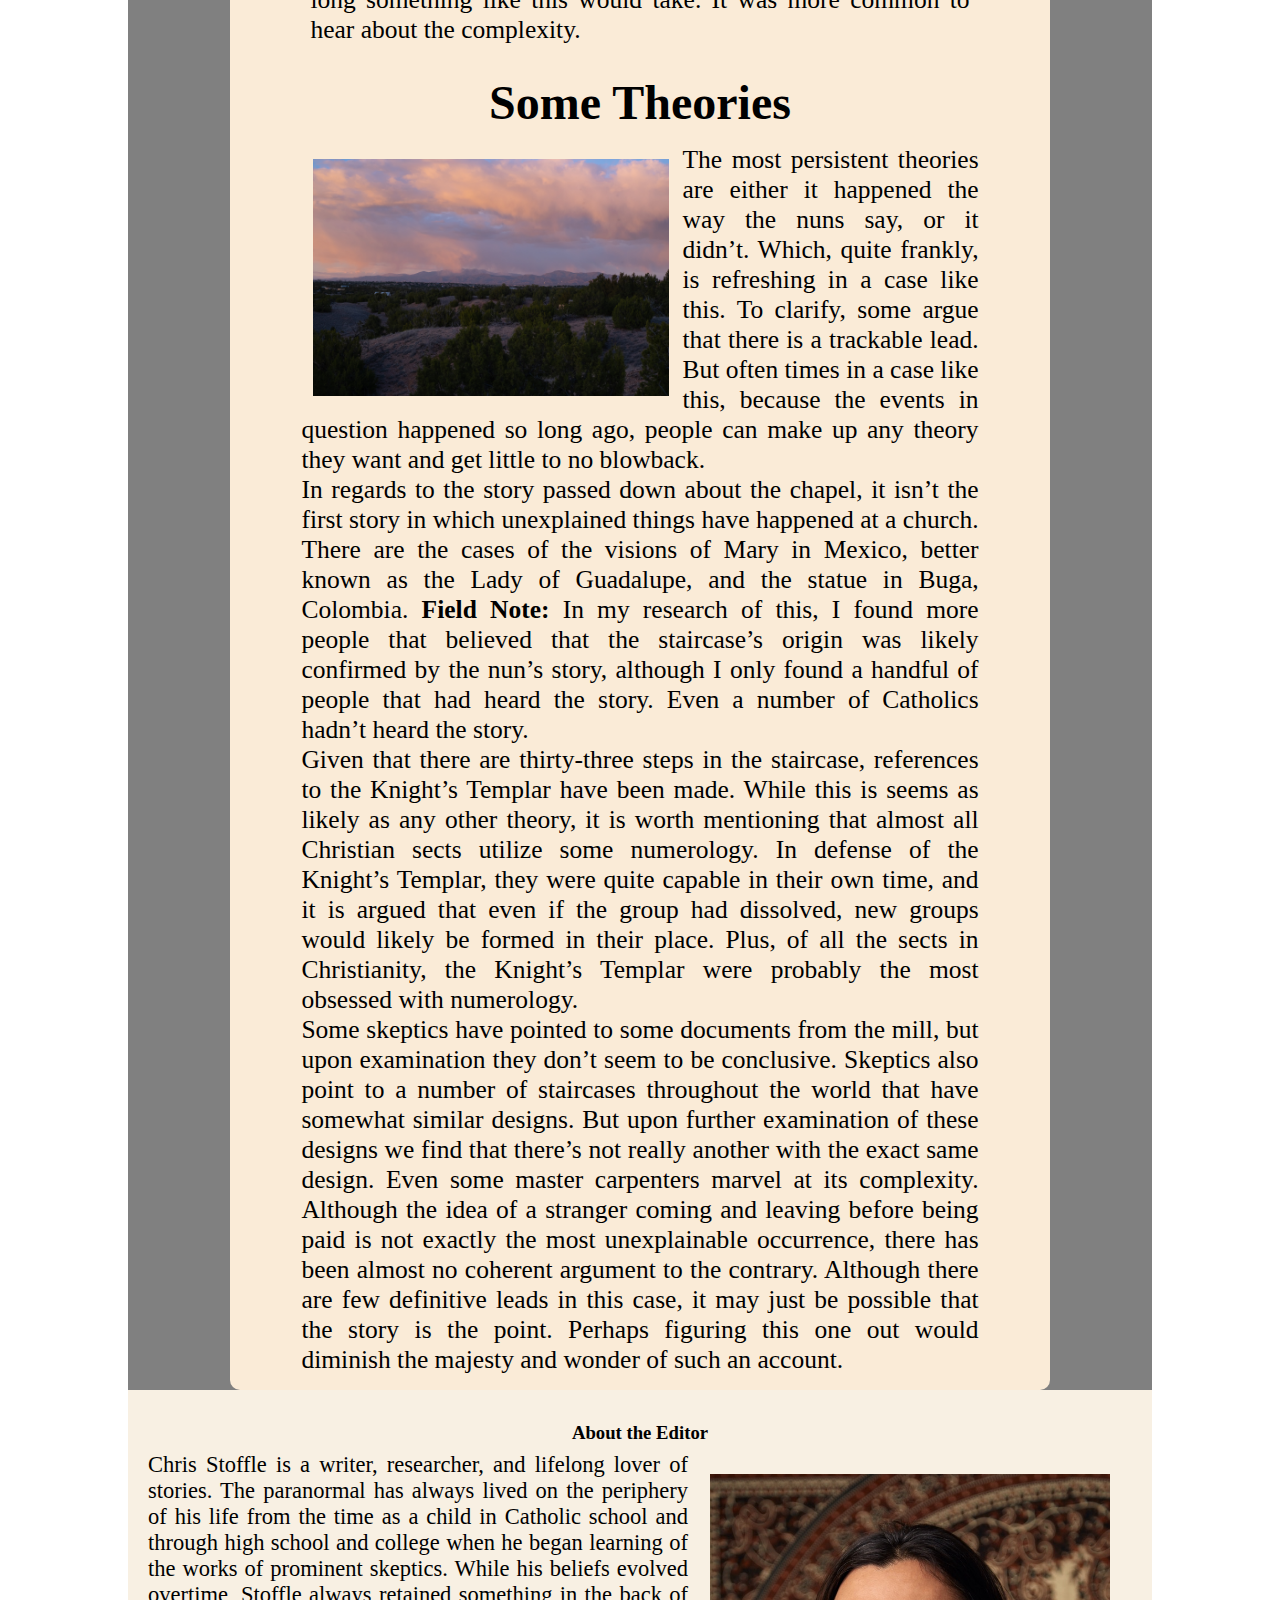
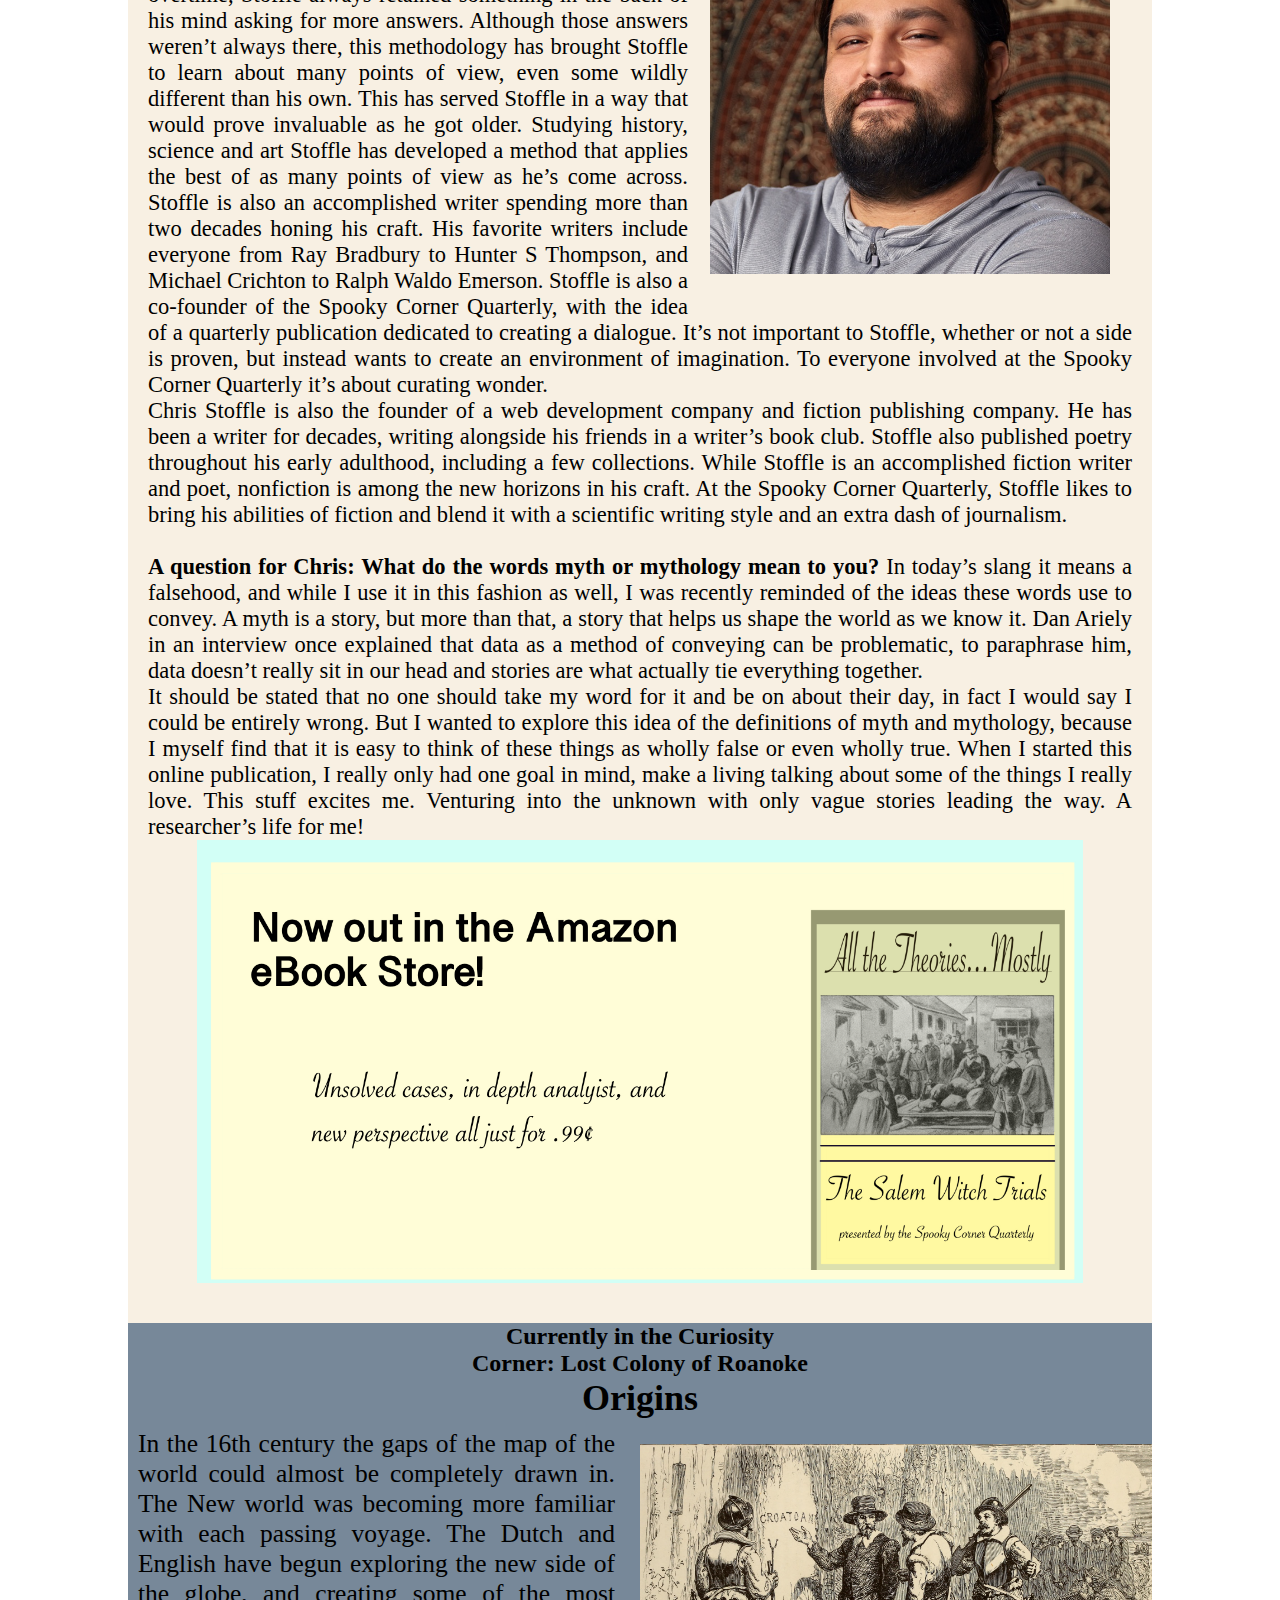
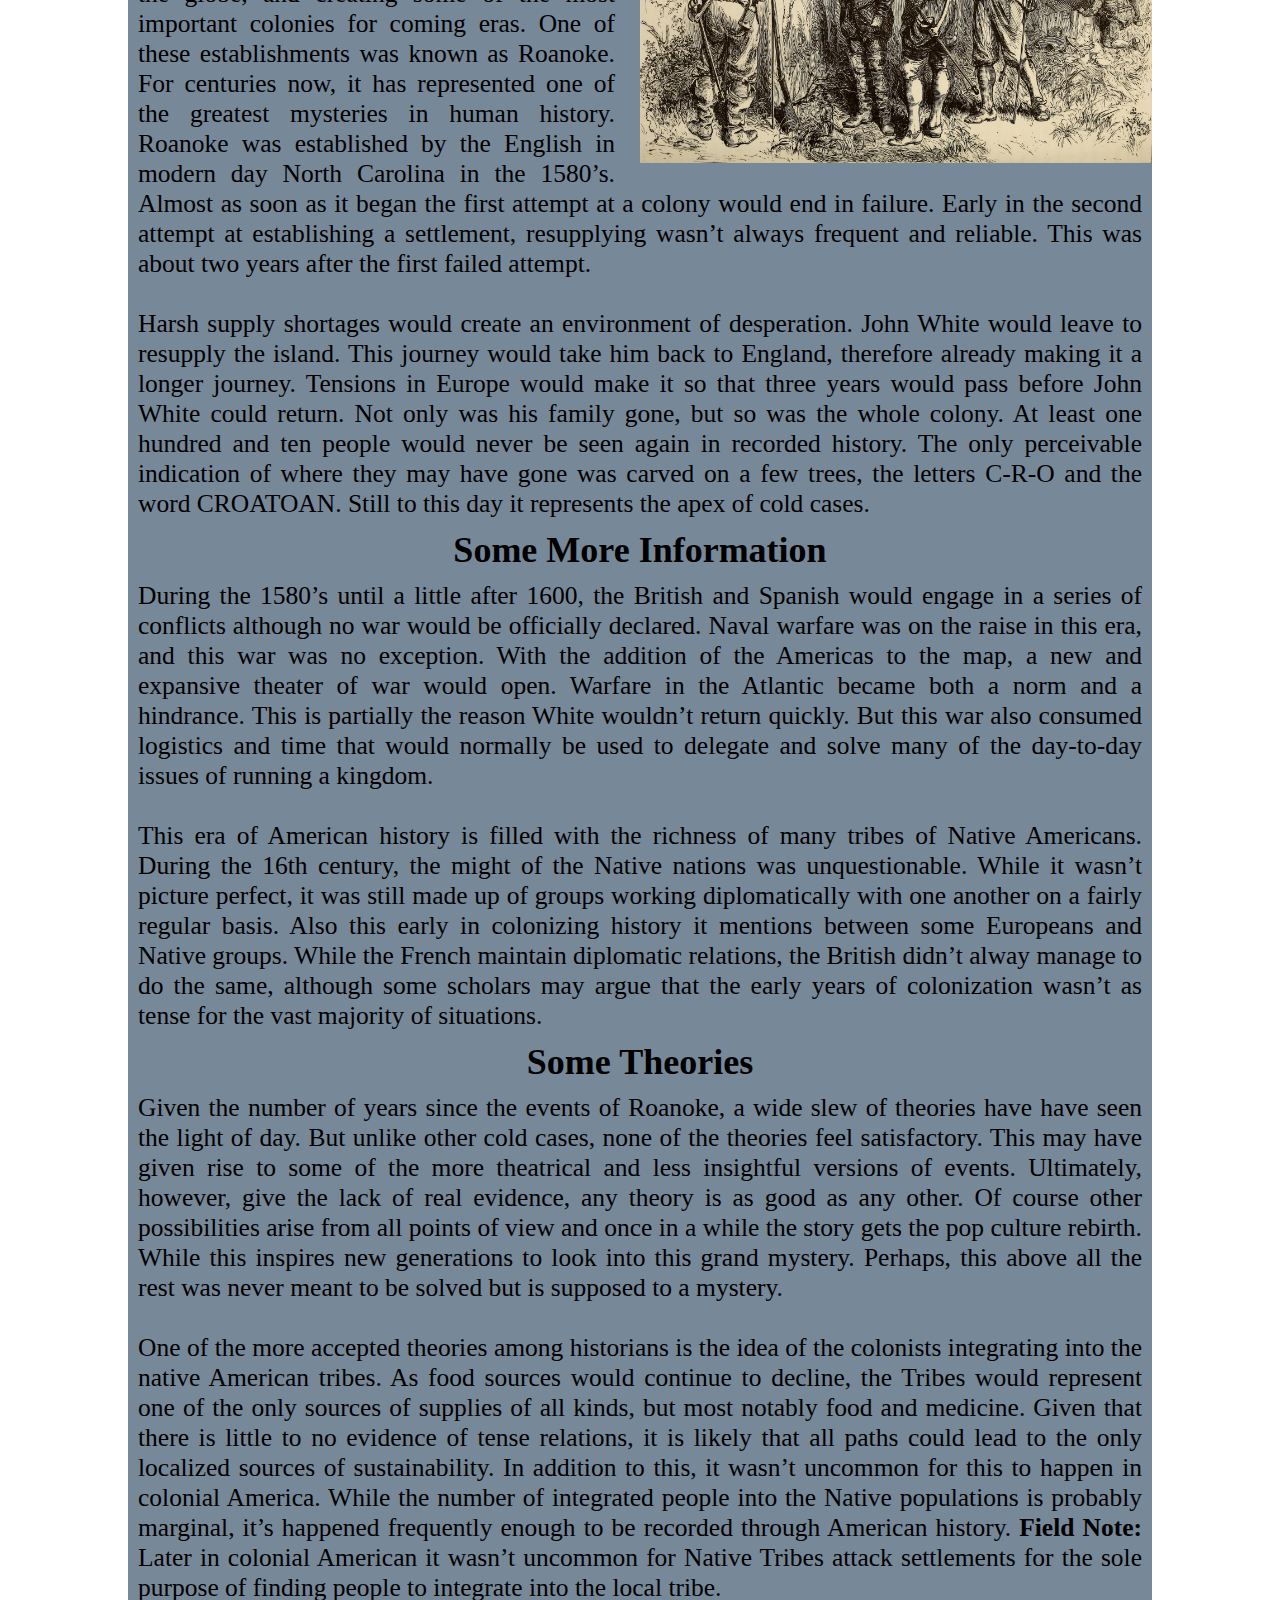
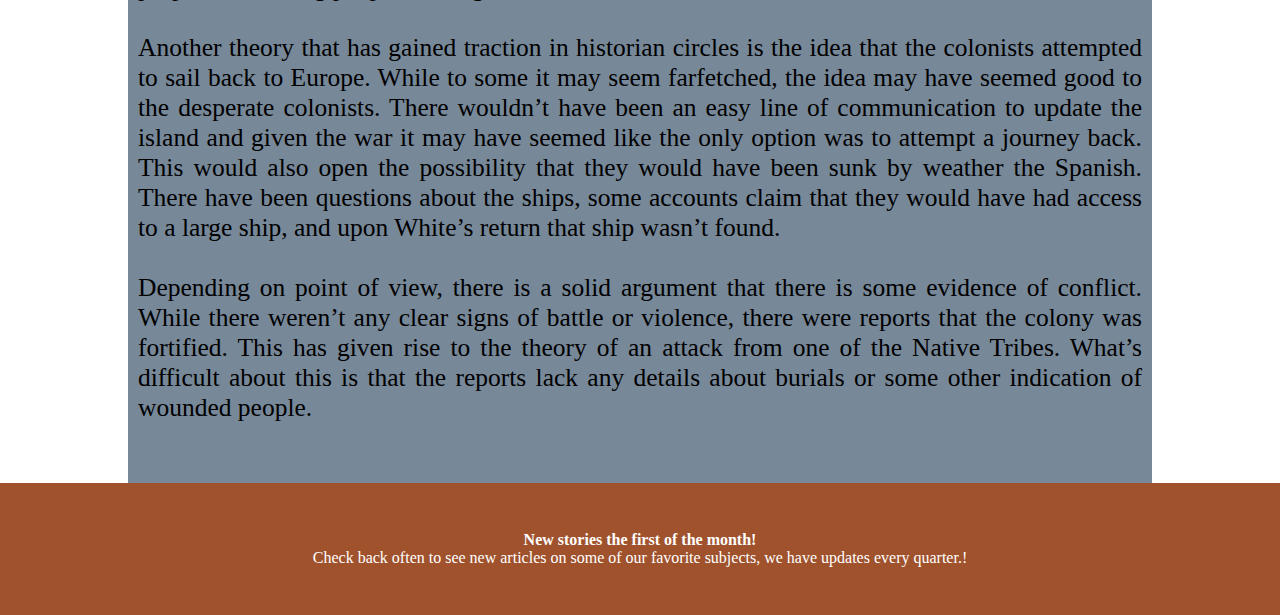
==== commit f20070fa: "Update index.html" ====
--- a/index.html
+++ b/index.html
@@ -113,7 +113,7 @@
         It should be stated that no one should take my word for it and be on about their day, in fact I would say I could be entirely wrong. But I wanted to explore this idea of the definitions of myth and mythology, because I myself find that it is easy to think of these things as wholly false or even wholly true. When I started this online publication, I really only had one goal in mind, make a living talking about some of the things I really love. This stuff excites me. Venturing into the unknown with only vague stories leading the way. A researcher’s life for me!<br>
         </p>
     </div>
-        <a href=""><img src="photos/salemComing.jpg" class="homePageAd"></a>
+        <a href="https://a.co/d/4IJ5IbN"><img src="photos/salemOut.jpg" class="homePageAd"></a>
     </div>
     <div class="secondFeat">
         <h2>Currently in the Curiosity<br>Corner: Lost Colony of Roanoke</h2>
